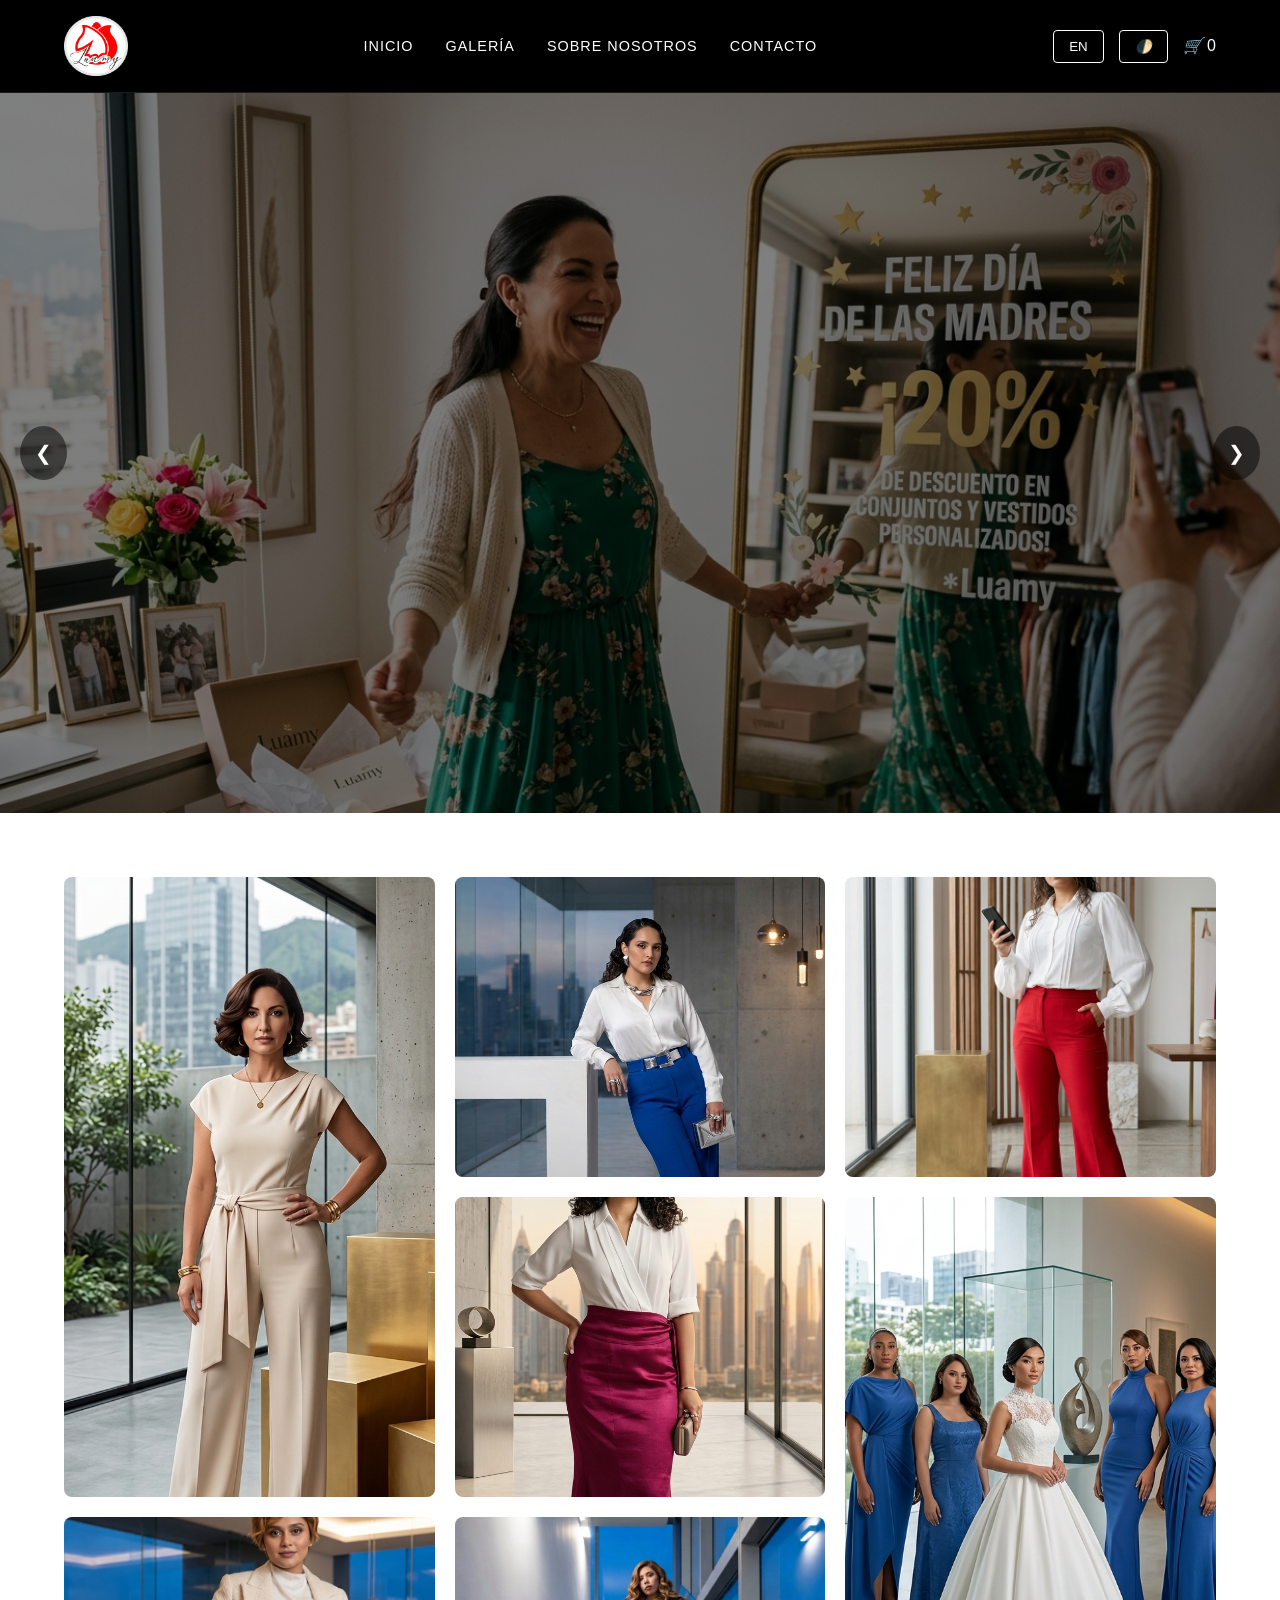
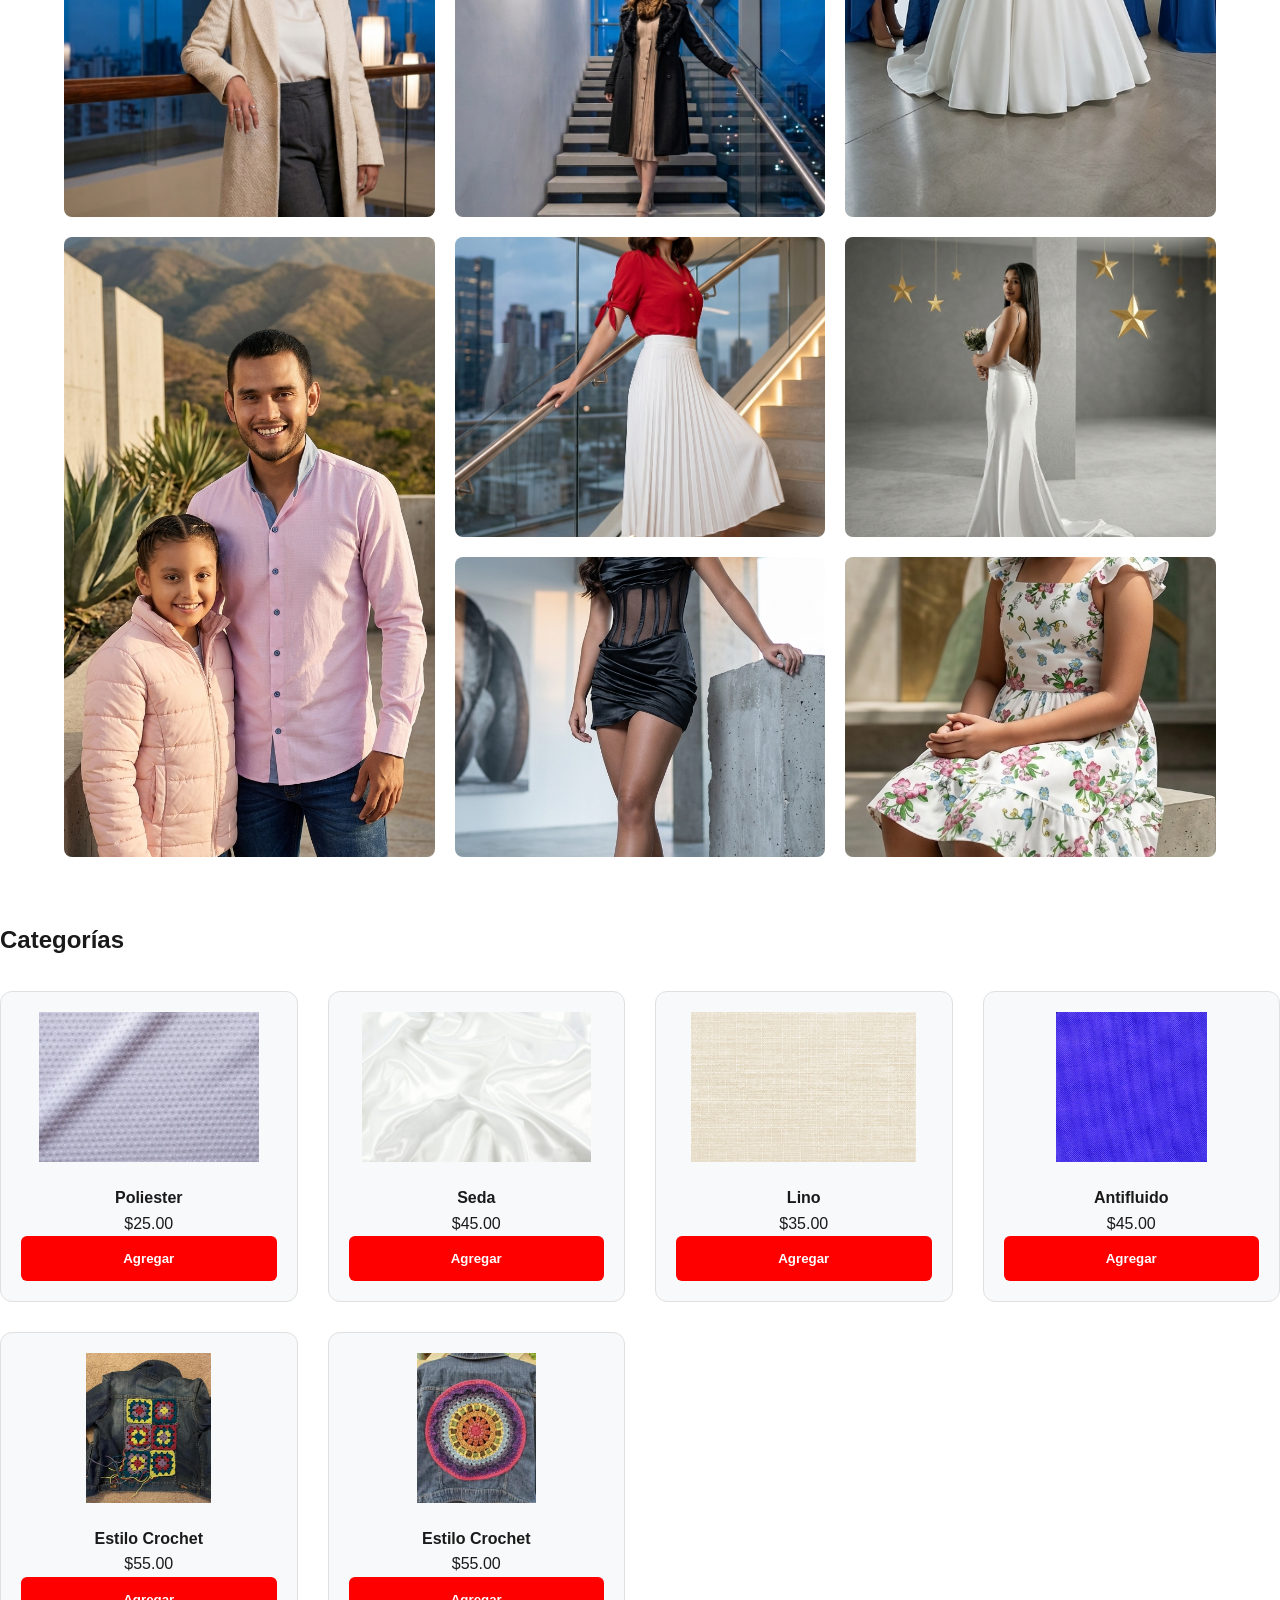
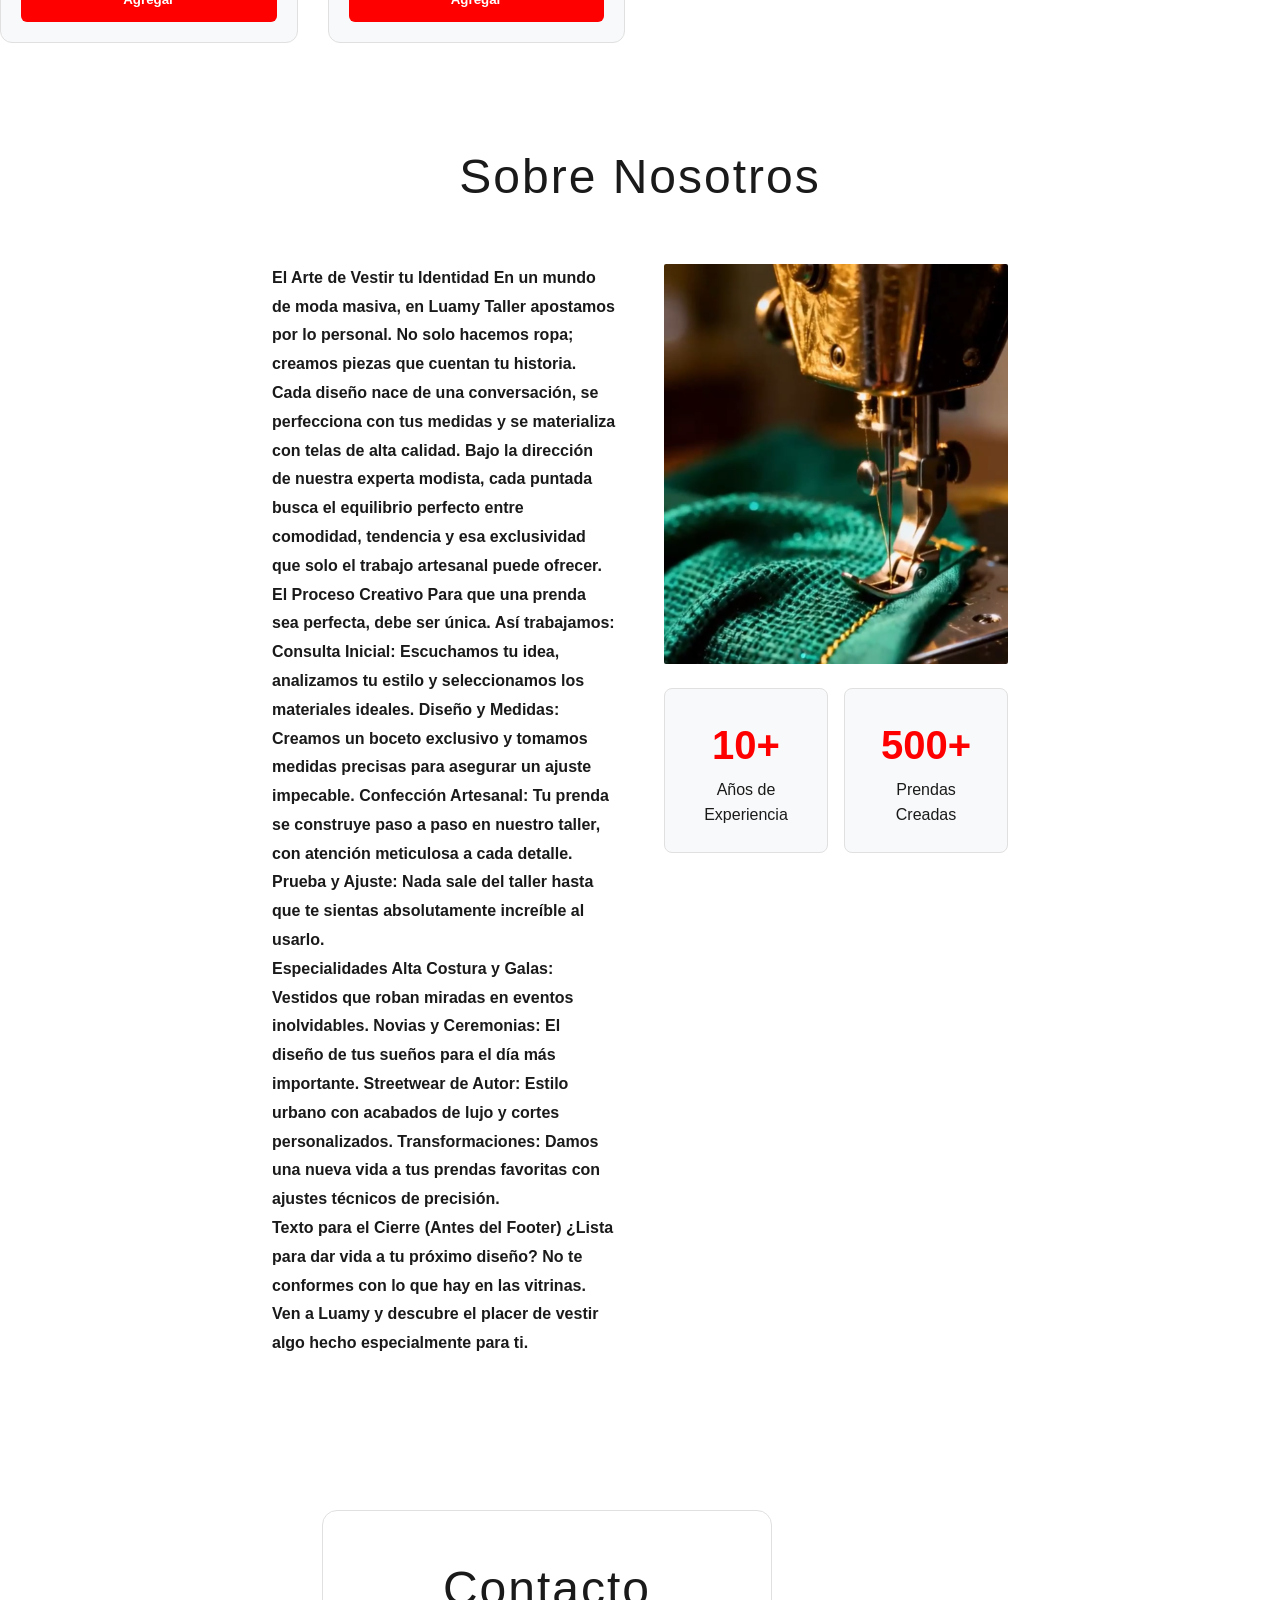
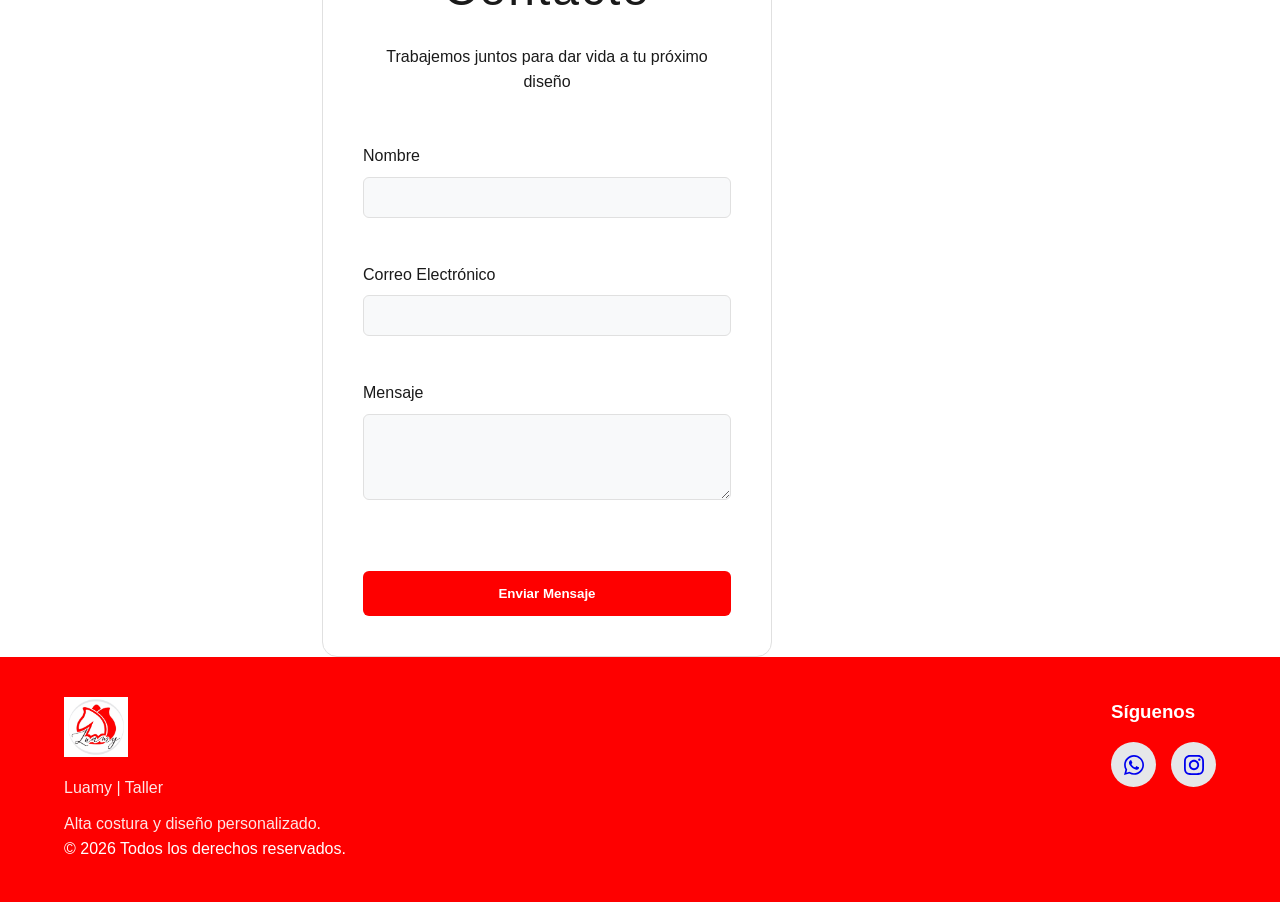
==== index.html @ 3365d801 "Cambio de imagenes del Slide" ====
<!DOCTYPE html>
<html lang="es" data-theme="light">
<head>
    <meta charset="UTF-8">
    <meta name="viewport" content="width=device-width, initial-scale=1.0">
    <title>Luamy | Taller</title>
    <link rel="stylesheet" href="style.css">
</head>
<body>
    <nav class="navbar">
        <div class="nav-container">
            <img src="logo1.jpeg" alt="Luamy" style="height: 60px; width: auto;">
            <ul class="nav-links" id="navLinks">
                <li><a href="#home" data-key="nav-home">Inicio</a></li>
                <li><a href="#gallery" data-key="nav-gallery">Galería</a></li>
                <li><a href="#about" data-key="nav-about">Sobre Nosotros</a></li>
                <li><a href="#contact" data-key="nav-contact">Contacto</a></li>
            </ul>
            <div class="nav-actions">
                <button id="lang-toggle" class="btn-secondary">EN</button>
                <button id="theme-toggle" class="btn-secondary"><i class="fas fa-moon">🌓</i></button>
                <div class="cart-icon" onclick="toggleCart()">
                    <i class="fas fa-shopping-cart">🛒</i>
                    <span id="cart-count">0</span>
                </div>
            </div>
        </div>
    </nav>

    <section class="slider" id="home">
        <div class="slides">
            <div class="slide active" style="background-image: linear-gradient(rgba(0,0,0,0.5), rgba(0,0,0,0.5)), url('./descuento.png')">
                <div class="slide-content">
                    
                </div>
            </div>
            <div class="slide" style="background-image: linear-gradient(rgba(0,0,0,0.5), rgba(0,0,0,0.5)), url('./slider2.png')">
                <div class="slide-content">
                    
                </div>
            </div>
        </div>
        <button class="prev" onclick="changeSlide(-1)">&#10094;</button>
        <button class="next" onclick="changeSlide(1)">&#10095;</button>
    </section>

    <section class="gallery-container" id="gallery">
        <div class="gallery-grid" id="galleryGrid">
            <div class="gallery-item tall" data-category="conjuntos">
                <img src="./Conjunto1.png" alt="Conjuntos Luamy">
                <div class="gallery-overlay">
                    <h3 class="gallery-title" data-key="gal-t1">Conjuntos</h3>
                    <p class="gallery-category" data-key="gal-cat-maravillosos">Maravillosos</p>
                </div>
            </div>

            <div class="gallery-item" data-category="conjuntos">
                <img src="./Conjunto2.png" alt="Conjuntos de Gala">
                <div class="gallery-overlay">
                    <h3 class="gallery-title" data-key="gal-t2">Conjuntos</h3>
                    <p class="gallery-category" data-key="gal-cat-gala">De Gala</p>
                </div>
            </div>

            <div class="gallery-item" data-category="conjuntos">
                <img src="./Conjunto3.png" alt="Estilo Personalizado">
                <div class="gallery-overlay">
                    <h3 class="gallery-title" data-key="gal-t3">Conjuntos</h3>
                    <p class="gallery-category" data-key="gal-cat-estilo">Con Tu Estilo</p>
                </div>
            </div>

            <div class="gallery-item" data-category="faldas">
                <img src="./Faldas.png" alt="Faldas Elegantes">
                <div class="gallery-overlay">
                    <h3 class="gallery-title" data-key="gal-t4">Faldas</h3>
                    <p class="gallery-category" data-key="gal-cat-elegantes">Elegantes</p>
                </div>
            </div>

            <div class="gallery-item tall" data-category="novias">
                <img src="./Novia.png" alt="Vestidos de Novia">
                <div class="gallery-overlay">
                    <h3 class="gallery-title" data-key="gal-t5">Novias</h3>
                    <p class="gallery-category" data-key="gal-cat-unicas">Únicas</p>
                </div>
            </div>

            <div class="gallery-item" data-category="gabanes">
                <img src="./Gaban1.png" alt="Gabanes Exclusivos">
                <div class="gallery-overlay">
                    <h3 class="gallery-title" data-key="gal-t6">Gabanes</h3>
                    <p class="gallery-category" data-key="gal-cat-diferentes">Diferentes</p>
                </div>
            </div>

            <div class="gallery-item" data-category="gabanes">
                <img src="./Gaban2.png" alt="Gabanes Elegantes">
                <div class="gallery-overlay">
                    <h3 class="gallery-title" data-key="gal-t7">Gabanes</h3>
                    <p class="gallery-category" data-key="gal-cat-elegantes-2">Elegantes</p>
                </div>
            </div>

            <div class="gallery-item tall" data-category="hombres">
                <img src="./Hombre.png" alt="Moda Masculina">
                <div class="gallery-overlay">
                    <h3 class="gallery-title" data-key="gal-t8">Para</h3>
                    <p class="gallery-category" data-key="gal-cat-hombres">Hombres</p>
                </div>
            </div>

            <div class="gallery-item" data-category="faldas">
                <img src="./Faldas2.png" alt="Faldas Casuales">
                <div class="gallery-overlay">
                    <h3 class="gallery-title" data-key="gal-t9">Faldas</h3>
                    <p class="gallery-category" data-key="gal-cat-casuales">Casuales</p>
                </div>
            </div>

            <div class="gallery-item" data-category="novias">
                <img src="./Novia2.png" alt="Eventos Matrimonios">
                <div class="gallery-overlay">
                    <h3 class="gallery-title" data-key="gal-t10">Para</h3>
                    <p class="gallery-category" data-key="gal-cat-matrimonios">Matrimonios</p>
                </div>
            </div>

            <div class="gallery-item" data-category="vestidos">
                <img src="./Vestido1.png" alt="Vestidos Únicos">
                <div class="gallery-overlay">
                    <h3 class="gallery-title" data-key="gal-t11">Vestidos</h3>
                    <p class="gallery-category" data-key="gal-cat-unicos">Únicos</p>
                </div>
            </div>

            <div class="gallery-item" data-category="infantil">
                <img src="./Infantil.png" alt="Moda Infantil">
                <div class="gallery-overlay">
                    <h3 class="gallery-title" data-key="gal-t12">Estilo</h3>
                    <p class="gallery-category" data-key="gal-cat-infantil">Infantil</p>
                </div>
            </div>
        </div>
    </section>
    <main class="container">
        <h2 data-key="cat-title">Categorías</h2>
        <section id="products-grid" class="products-grid"></section>
    </main>

    <div id="cart-modal" class="cart-modal">
        <div class="cart-content">
            <span class="close" onclick="toggleCart()">&times;</span>
            <h2 data-key="cart-title-modal">Tu Carrito</h2>
            <div id="cart-items"></div>
            <div class="cart-total">
                <span data-key="total">Total</span>: $<span id="total-price">0</span>
            </div>
            <button class="btn-checkout" data-key="checkout">Finalizar Compra</button>
        </div>
    </div>

    <section class="about-section" id="about">
    <h2 data-key="about-title">Sobre Nosotros</h2>
    <div class="about-content">
        <div class="about-text">
            <p data-key="about-p1"><strong>El Arte de Vestir tu Identidad
            En un mundo de moda masiva, en Luamy Taller apostamos por lo personal. No solo hacemos ropa; creamos piezas que cuentan tu historia.<br>

            Cada diseño nace de una conversación, se perfecciona con tus medidas y se materializa con telas de alta calidad. Bajo la dirección de nuestra experta modista, cada puntada busca el equilibrio perfecto entre comodidad, tendencia y esa exclusividad que solo el trabajo artesanal puede ofrecer.<br>

            El Proceso Creativo
            Para que una prenda sea perfecta, debe ser única. Así trabajamos:

            Consulta Inicial: Escuchamos tu idea, analizamos tu estilo y seleccionamos los materiales ideales.

            Diseño y Medidas: Creamos un boceto exclusivo y tomamos medidas precisas para asegurar un ajuste impecable.

            Confección Artesanal: Tu prenda se construye paso a paso en nuestro taller, con atención meticulosa a cada detalle.

            Prueba y Ajuste: Nada sale del taller hasta que te sientas absolutamente increíble al usarlo.<br>

            Especialidades
            Alta Costura y Galas: Vestidos que roban miradas en eventos inolvidables.

            Novias y Ceremonias: El diseño de tus sueños para el día más importante.

            Streetwear de Autor: Estilo urbano con acabados de lujo y cortes personalizados.

            Transformaciones: Damos una nueva vida a tus prendas favoritas con ajustes técnicos de precisión.<br>

            Texto para el Cierre (Antes del Footer)
            ¿Lista para dar vida a tu próximo diseño?
            No te conformes con lo que hay en las vitrinas. Ven a Luamy y descubre el placer de vestir algo hecho especialmente para ti.</strong></p>
            
        </div>
            <div>
                <div class="about-image">
                    <img src="./Costuras.png" alt="Modista Luamy">
                </div>
                <div class="about-stats">
                    <div class="stat-box">
                        <div class="stat-number">10+</div>
                        <div class="stat-label" data-key="stat-years">Años de Experiencia</div>
                    </div>
                    <div class="stat-box">
                        <div class="stat-number">500+</div>
                        <div class="stat-label" data-key="stat-created">Prendas Creadas</div>
                    </div>
                </div>
            </div>
        </div>
    </section>

    <section class="contact-section" id="contact">
        <div id="contact-container" class="cart-content">
        <h2 data-key="contact-title">Contacto</h2>
        <p data-key="contact-subtitle">Trabajemos juntos para dar vida a tu próximo diseño</p>
        
        <form class="contact-form">
            <div class="form-group">
                <label for="name" data-key="form-name">Nombre</label>
                <input type="text" id="name" name="name" required>
            </div>
            
            <div class="form-group">
                <label for="email" data-key="form-email">Correo Electrónico</label>
                <input type="email" id="email" name="email" required>
            </div>
            
            <div class="form-group">
                <label for="message" data-key="form-message">Mensaje</label>
                <textarea id="message" name="message" rows="4" required></textarea>
            </div>

            <button type="submit" class="btn-checkout" data-key="form-btn" style="width: 100%; margin-top: 20px;">
                Enviar Mensaje
            </button>
        </form>
        </div>

    </section>
        <div id="lightbox" class="lightbox">
            <span class="close-lightbox">&times;</span>
            <div class="lightbox-content-wrapper">
                <img id="lightbox-img" src="" alt="Vista ampliada">
            </div>
            <div class="lightbox-controls">
                <button id="zoom-in">🔍+</button>
                <button id="zoom-out">🔍-</button>
                <button id="reset-zoom">Reset</button>
            </div>
        </div>

    <footer>
        <div class="footer-grid">
            <div class="footer-brand">
                <img src="logo2.jpeg" alt="Logo" style="height: 60px;">
                <p style="color: white; margin-top: 10px; opacity: 0.9;">Luamy | Taller</p>
                <p style="color: white; margin-top: 10px; opacity: 0.9;">Alta costura y diseño personalizado.</p>
            </div>
            <div class="footer-socials">
                <h3 data-key="footer-follow" style="color: white; margin-bottom: 15px;">Síguenos</h3>
                <div class="social-icons-container">
                    <div class="social-icons-container">
                        <a href="https://wa.me/tu-numero" target="_blank" class="social-link">
                        <svg xmlns="http://www.w3.org/2000/svg" viewBox="0 0 448 512" width="24" height="24">
                            <path fill="currentColor" d="M380.9 97.1C339 55.1 283.2 32 223.9 32c-122.4 0-222 99.6-222 222 0 39.1 10.2 77.3 29.6 111L0 480l117.7-30.9c32.4 17.7 68.9 27 106.1 27h.1c122.3 0 224.1-99.6 224.1-222 0-59.3-25.2-115-67.1-157zm-157 341.6c-33.2 0-65.7-8.9-94-25.7l-6.7-4-69.8 18.3L72 359.2l-4.4-7c-18.5-29.4-28.2-63.3-28.2-98.2 0-101.7 82.8-184.5 184.6-184.5 49.3 0 95.6 19.2 130.4 54.1 34.8 34.9 56.2 81.2 56.1 130.5 0 101.8-84.9 184.6-186.6 184.6zm101.2-138.2c-5.5-2.8-32.8-16.2-37.9-18-5.1-1.9-8.8-2.8-12.5 2.8-3.7 5.6-14.3 18-17.6 21.8-3.2 3.7-6.5 4.2-12 1.4-32.6-16.3-54-29.1-75.5-66-5.7-9.8 5.7-9.1 16.3-30.3 1.8-3.7.9-6.9-.5-9.7-1.4-2.8-12.5-30.1-17.1-41.2-4.5-10.8-9.1-9.3-12.5-9.5-3.2-.2-6.9-.2-10.6-.2-3.7 0-9.7 1.4-14.8 6.9-5.1 5.6-19.4 19-19.4 46.3 0 27.3 19.9 53.7 22.6 57.4 2.8 3.7 39.1 59.7 94.8 83.8 35.2 15.2 49 16.5 66.6 13.9 10.7-1.6 32.8-13.4 37.4-26.4 4.6-13 4.6-24.1 3.2-26.4-1.3-2.5-5-3.9-10.5-6.6z"/>
                        </svg>
                        </a>
                        <a href="https://www.instagram.com/luamytaller/" target="_blank" class="social-link">
                        <svg xmlns="http://www.w3.org/2000/svg" viewBox="0 0 448 512" width="24" height="24">
                            <path fill="currentColor" d="M224.1 141c-63.6 0-114.9 51.3-114.9 114.9s51.3 114.9 114.9 114.9S339 319.5 339 255.9 287.7 141 224.1 141zm0 189.6c-41.1 0-74.7-33.5-74.7-74.7s33.5-74.7 74.7-74.7 74.7 33.5 74.7 74.7-33.6 74.7-74.7 74.7zm146.4-194.3c0 14.9-12 26.8-26.8 26.8-14.9 0-26.8-12-26.8-26.8s12-26.8 26.8-26.8 26.8 12 26.8 26.8zm76.1 27.2c-1.7-35.9-9.9-67.7-36.2-93.9-26.2-26.2-58-34.4-93.9-36.2-37-2.1-147.9-2.1-184.9 0-35.8 1.7-67.6 9.9-93.9 36.1s-34.4 58-36.2 93.9c-2.1 37-2.1 147.9 0 184.9 1.7 35.9 9.9 67.7 36.2 93.9s58 34.4 93.9 36.2c37 2.1 147.9 2.1 184.9 0 35.9-1.7 67.7-9.9 93.9-36.2 26.2-26.2 34.4-58 36.2-93.9 2.1-37 2.1-147.8 0-184.8zM398.8 388c-7.8 19.6-22.9 34.7-42.6 42.6-29.5 11.7-99.5 9-132.1 9s-102.7 2.6-132.1-9c-19.6-7.8-34.7-22.9-42.6-42.6-11.7-29.5-9-99.5-9-132.1s-2.6-102.7 9-132.1c7.8-19.6 22.9-34.7 42.6-42.6 29.5-11.7 99.5-9 132.1-9s102.7-2.6 132.1 9c19.6 7.8 34.7 22.9 42.6 42.6 11.7 29.5 9 99.5 9 132.1s2.7 102.7-9 132.1z"/>
                        </svg>
                        </a>
                    </div>
                </div>
            </div>
        </div>
        <div class="copyright">
            <p data-key="copyright">© 2026 Todos los derechos reservados.</p>
        </div>
    </footer>

    <script src="script.js"></script>
</body>
</html>
---- style.css ----
/* --- 1. VARIABLES Y CONFIGURACIÓN --- */
:root {
    /* Modo Claro (Default) */
    --bg: #ffffff;
    --text: #1a1a1a;
    --primary:rgba(254, 0, 0);
    --secondary: #000000;
    --card-bg: #f8f9fa;
    --border: #e0e0e0;
    --nav-bg: rgba(255, 255, 255, 0.9);
}

[data-theme="dark"] {
    /* Modo Oscuro */
    --bg: #020202;
    --text: #ffffff;
    --card-bg: #121212;
    --border: #333333;
    --nav-bg: rgba(18, 18, 18, 0.95);
}

* {
    box-sizing: border-box;
    margin: 0;
    padding: 0;
}

body {
    font-family: 'Segoe UI', 'Montserrat', sans-serif;
    background-color: var(--bg);
    color: var(--text);
    transition: background 0.3s ease, color 0.3s ease;
    line-height: 1.6;
}

body.modal-open {
    overflow: hidden;
}

/* --- 2. NAVEGACIÓN --- */
.navbar {
    background: var(--secondary);
    color: white;
    padding: 1rem 5%;
    position: sticky;
    top: 0;
    z-index: 1000;
    border-bottom: 1px solid rgba(255,255,255,0.1);
}

.nav-container {
    max-width: 1400px;
    margin: 0 auto;
    display: flex;
    justify-content: space-between;
    align-items: center;
}

.nav-links {
    display: flex;
    gap: 2rem;
    list-style: none;
}

.nav-links a {
    color: white;
    text-decoration: none;
    text-transform: uppercase;
    font-size: 0.9rem;
    letter-spacing: 1px;
    transition: color 0.3s;
}

.nav-links a:hover {
    color: var(--primary);
}

.nav-actions { 
    display: flex; 
    gap: 15px; 
    align-items: center; 
}

/* --- 3. SLIDER --- */
.slider { 
    position: relative; 
    height: 80vh; 
    overflow: hidden; 
}

.slide {
    position: absolute; 
    width: 100%; 
    height: 100%;
    background-size: cover; 
    background-position: center;
    opacity: 0; 
    transition: opacity 0.8s ease;
    display: flex; 
    align-items: center; 
    justify-content: center;
}

.slide.active { 
    opacity: 1; 
    z-index: 1; 
}

.prev, .next {
    position: absolute;
    top: 50%;
    transform: translateY(-50%);
    background: rgba(0,0,0,0.5);
    color: white;
    border: none;
    padding: 15px;
    cursor: pointer;
    font-size: 20px;
    z-index: 10;
    border-radius: 50%;
}

.prev { left: 20px; }
.next { right: 20px; }

/* --- 4. GALERÍA --- */
.gallery-container { padding: 4rem 5%; }

.gallery-grid {
    display: grid;
    grid-template-columns: repeat(auto-fill, minmax(300px, 1fr));
    gap: 20px;
}

.gallery-item {
    position: relative; 
    overflow: hidden; 
    border-radius: 8px;
    height: 300px; 
    cursor: pointer;
}

.gallery-item.tall { 
    grid-row: span 2; 
    height: 620px; 
}

.gallery-item img { 
    width: 100%; 
    height: 100%; 
    object-fit: cover; 
    transition: transform 0.5s; 
}

.gallery-item:hover img { 
    transform: scale(1.05); 
}

.gallery-overlay {
    position: absolute; 
    bottom: 0; 
    width: 100%;
    background: linear-gradient(transparent, rgba(0,0,0,0.8));
    padding: 20px; 
    color: white; 
    transform: translateY(100%); 
    transition: 0.4s;
}

.gallery-item:hover .gallery-overlay { 
    transform: translateY(0); 
}
/* Productos */
.products-grid {
    display: grid;
    grid-template-columns: repeat(auto-fill, minmax(250px, 1fr));
    gap: 30px; 
    margin-top: 2rem;
}
.product-card {
    background: var(--card-bg); 
    border: 1px solid var(--border);
    padding: 20px; 
    border-radius: 12px; 
    text-align: center;
}
.product-card img { 
    height: 180px; 
    object-fit: contain; 
    margin-bottom: 15px; 
}

/* Botones */
.btn-primary { 
    background: var(--primary); 
    color: white; 
    border: none; 
    padding: 12px 25px; 
    cursor: pointer; 
    border-radius: 5px; 
}
.btn-secondary { 
    background: transparent;
    border: 1px solid white; 
    color: white; 
    padding: 5px 12px; 
    cursor: pointer; 
}

/* --- 5. LIGHTBOX Y ZOOM --- */
.lightbox {
    display: none;
    position: fixed;
    z-index: 2000;
    top: 0;
    left: 0;
    width: 100%;
    height: 100%;
    background-color: rgba(0, 0, 0, 0.92);
    justify-content: center;
    align-items: center;
    flex-direction: column;
}

.lightbox-content-wrapper {
    width: 85%;
    height: 80%;
    display: flex;
    justify-content: center;
    align-items: center;
    overflow: hidden;
    cursor: grab;
}

.lightbox-content-wrapper img {
    max-width: 100%;
    max-height: 100%;
    transition: transform 0.3s ease;
}

.close-lightbox {
    position: absolute;
    top: 20px;
    right: 30px;
    color: white;
    font-size: 40px;
    cursor: pointer;
}

.lightbox-controls {
    margin-top: 20px;
    display: flex;
    gap: 15px;
}

.lightbox-controls button {
    background: white;
    border: none;
    padding: 10px 15px;
    border-radius: 5px;
    cursor: pointer;
    font-weight: bold;
}

/* About Section */
.about-section {
	max-width: 800px;
	margin: 6rem auto 0;
	padding: 0 2rem;
	text-align: center;
}

.about-section h2 {
	font-family: var(--font-serif);
	font-size: 3rem;
	font-weight: 200;
	color: var(--color-slate);
	margin-bottom: 2rem;
	letter-spacing: 2px;
}

.about-content {
	display: grid;
	grid-template-columns: 1fr 1fr;
	gap: 3rem;
	margin-top: 3rem;
	text-align: left;
}

.about-text p {
	font-size: 1rem;
	line-height: 1.8;
	color: var(--color-slate);
	margin-bottom: 1.5rem;
	font-weight: 200;
}

.about-image {
	width: 100%;
	height: 400px;
	background: var(--color-frost);
	border-radius: 2px;
	overflow: hidden;
}

.about-image img {
	width: 100%;
	height: 100%;
	object-fit: cover;
}

.about-stats {
	display: grid;
	grid-template-columns: 1fr 1fr;
	gap: 1rem;
	margin-top: 1.5rem;
}

.stat-box {
    padding: 1.5rem;
    background: var(--card-bg);
    border: 1px solid var(--border);
    border-radius: 8px;
    text-align: center;
    transition: transform 0.3s;
}

.stat-box:hover { transform: translateY(-5px); }

.stat-number {
    font-size: 2.5rem;
    font-weight: bold;
    color: var(--primary);
}

/* --- 7. FORMULARIOS Y MODALES --- */
.cart-modal {
    display: none;
    position: fixed;
    z-index: 2000;
    left: 0; top: 0; width: 100%; height: 100%;
    background-color: rgba(0,0,0,0.7);
    backdrop-filter: blur(5px);
    justify-content: center;
    align-items: center;
}

.cart-content {
    background-color: var(--bg);
    padding: 40px;
    border-radius: 15px;
    width: 90%;
    max-width: 450px;
    color: var(--text);
    border: 1px solid var(--border);
}
/* Contact Section */
.contact-section {
	max-width: 700px;
	margin: 8rem auto 0;
	padding: 0 2rem;
	text-align: center;
}

.contact-section h2 {
	font-family: var(--font-serif);
	font-size: 3rem;
	font-weight: 300;
	color: var(--color-slate);
	margin-bottom: 1rem;
	letter-spacing: 2px;
}

.contact-section p {
	font-size: 1rem;
	color: var(--color-winter-blue);
	margin-bottom: 3rem;
	font-weight: 300;
}

.contact-form {
	display: flex;
	flex-direction: column;
	gap: 1.5rem;
	margin-top: 2rem;
}
.form-group {
    margin-bottom: 20px;
    text-align: left;
}

.form-group input, .form-group textarea {
    width: 100%;
    padding: 12px;
    margin-top: 8px;
    border: 1px solid var(--border);
    background: var(--card-bg);
    color: var(--text);
    border-radius: 6px;
}

/* --- 8. BOTONES --- */
.btn-checkout, .btn-primary { 
    background: var(--primary); 
    color: white; 
    border: none; 
    padding: 15px 25px; 
    cursor: pointer; 
    border-radius: 6px;
    font-weight: bold;
    width: 100%;
    transition: opacity 0.3s;
}

.btn-secondary { 
    background: transparent;
    border: 1px solid white; 
    color: white; 
    padding: 8px 15px; 
    cursor: pointer; 
    border-radius: 4px;
}

/* --- 9. FOOTER --- */
footer { 
    background: var(--primary); 
    padding: 40px 5%; 
    color: white; 
}

.footer-grid { 
    display: flex; 
    justify-content: space-between; 
    flex-wrap: wrap; 
    gap: 30px; 
}

.social-icons-container { display: flex; gap: 15px; }

.social-link {
    width: 45px; height: 45px;
    background: rgba(230, 231, 233);
    border-radius: 50%;
    display: flex; align-items: center; justify-content: center;
    transition: 0.3s;
}

.social-link:hover { 
    background: white; 
    transform: translateY(-3px); 
}

.social-link svg { fill: white; width: 20px; }
.social-link:hover svg { fill: var(--primary); }

/* --- 10. RESPONSIVE --- */
@media (max-width: 768px) {
    .about-content { grid-template-columns: 1fr; }
    .nav-links { display: none; } /* Aquí podrías añadir un menú hamburguesa */
    .gallery-grid { grid-template-columns: 1fr; }
    .gallery-item.tall { height: 300px; }
}
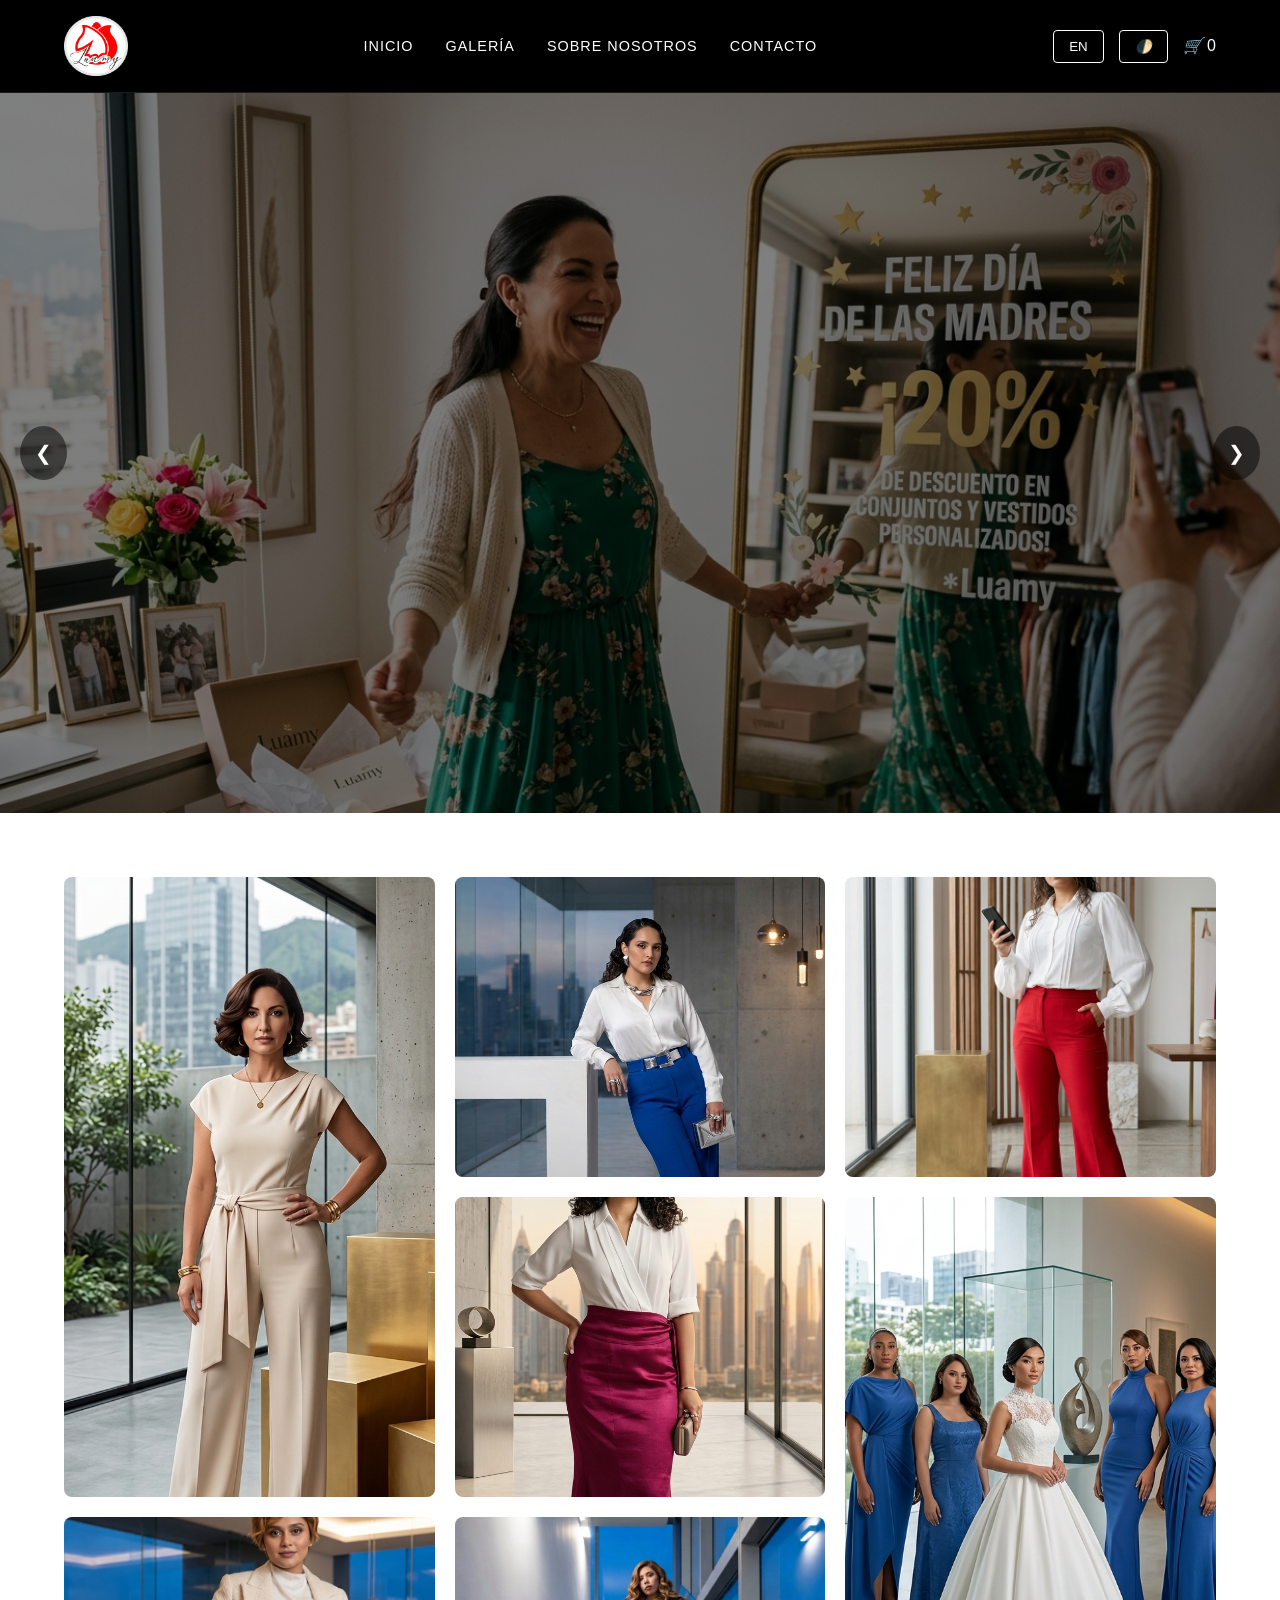
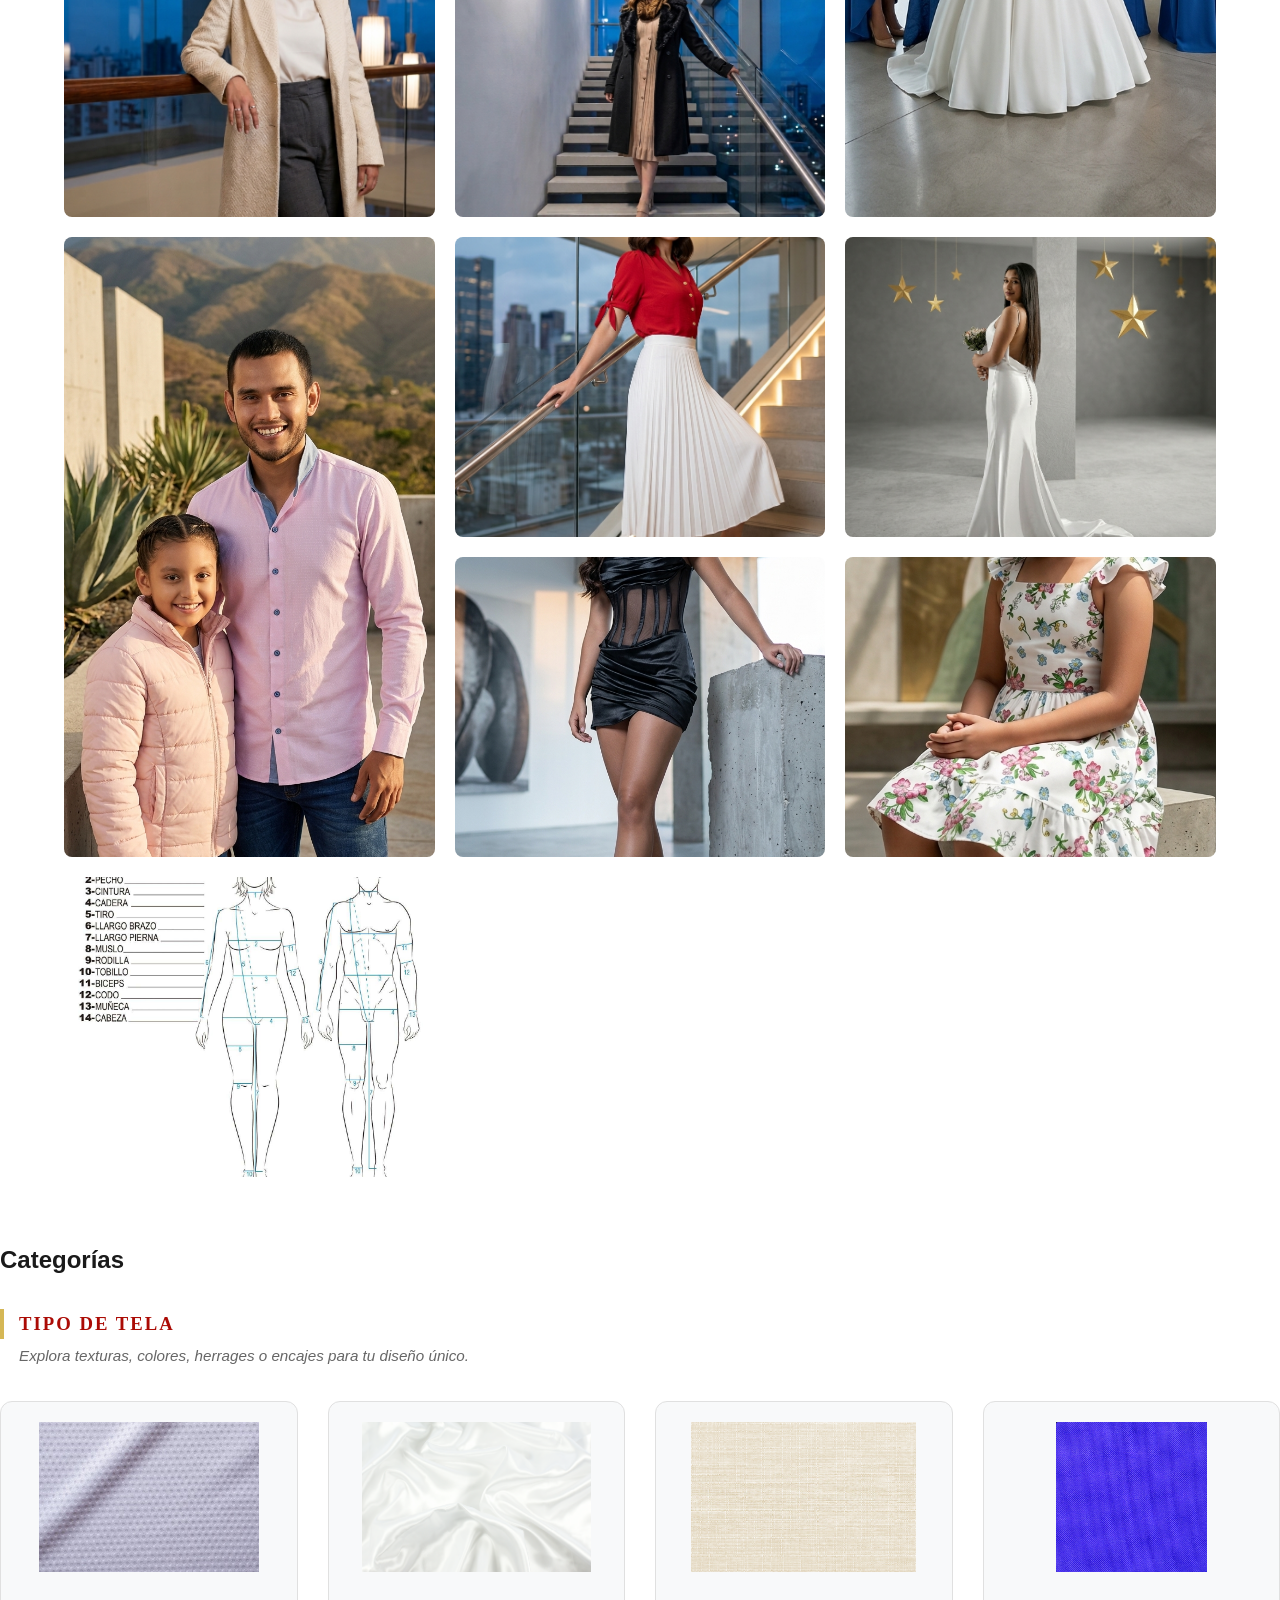
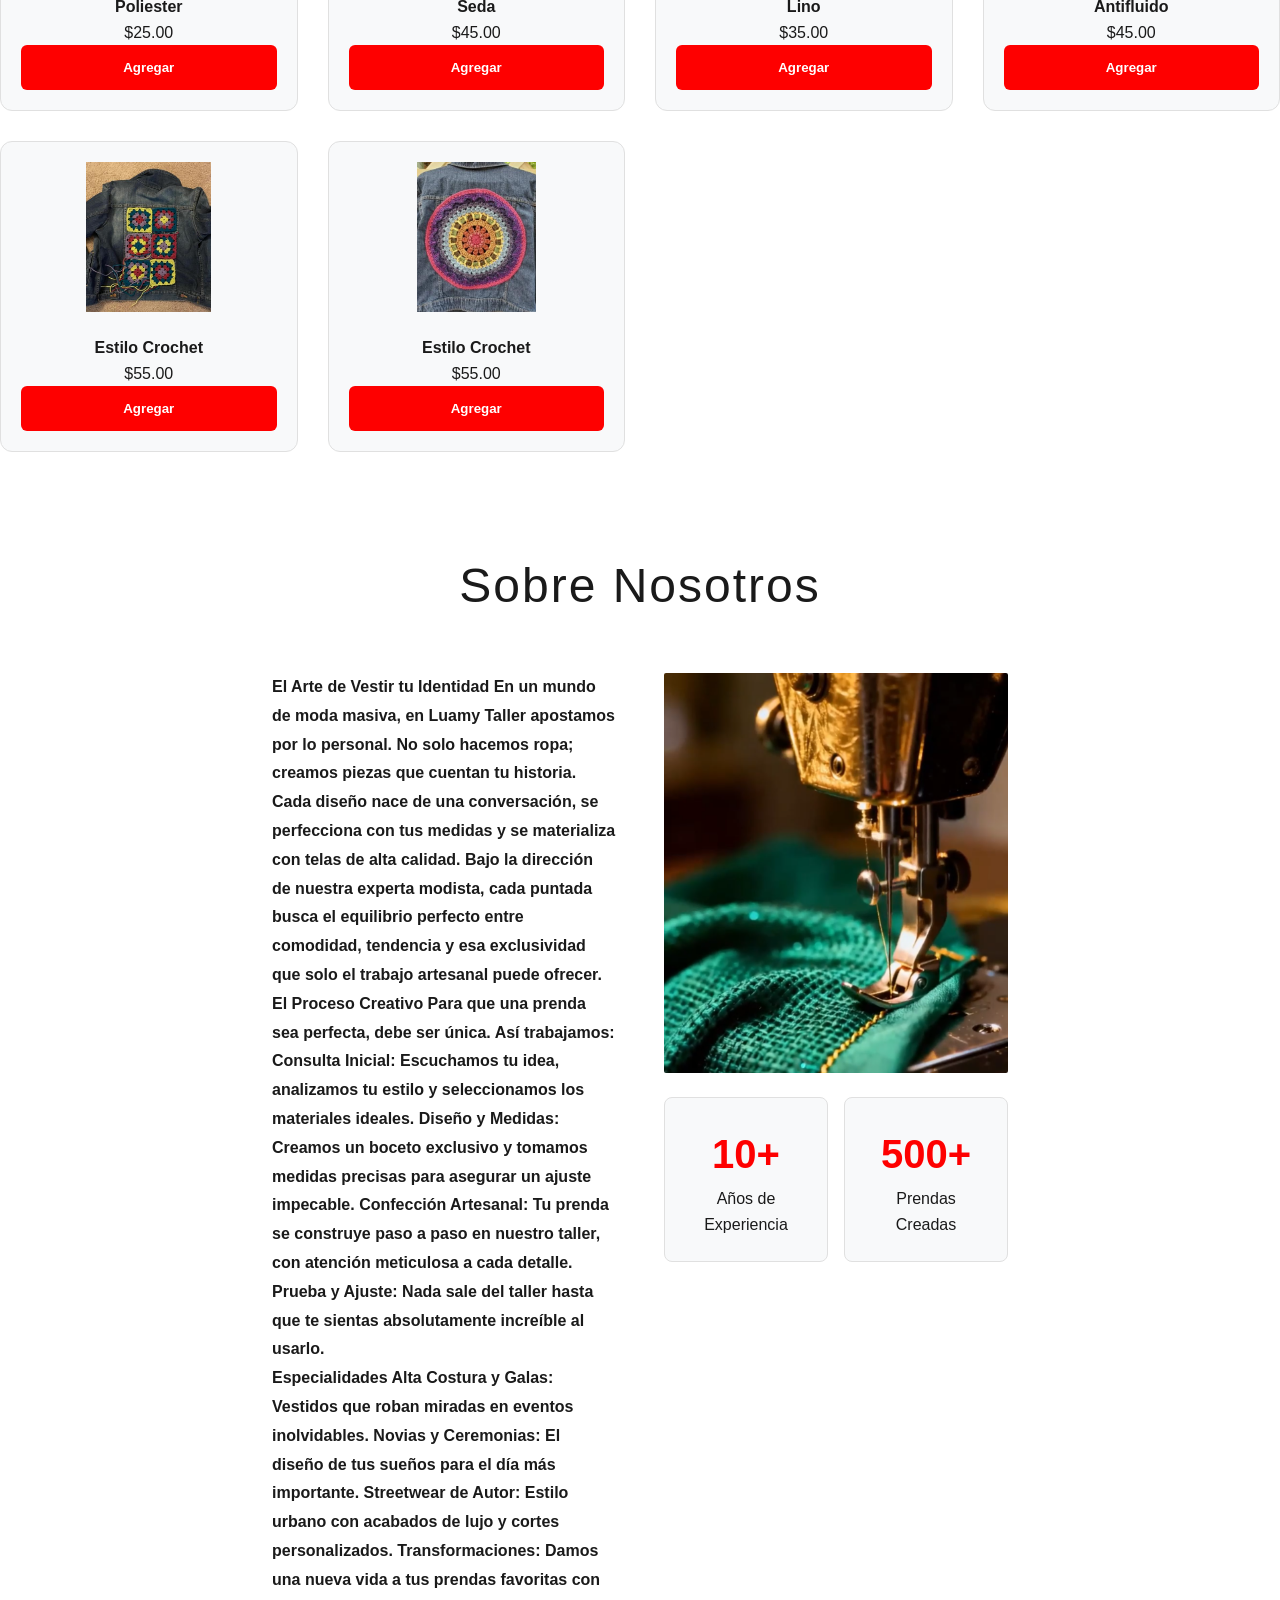
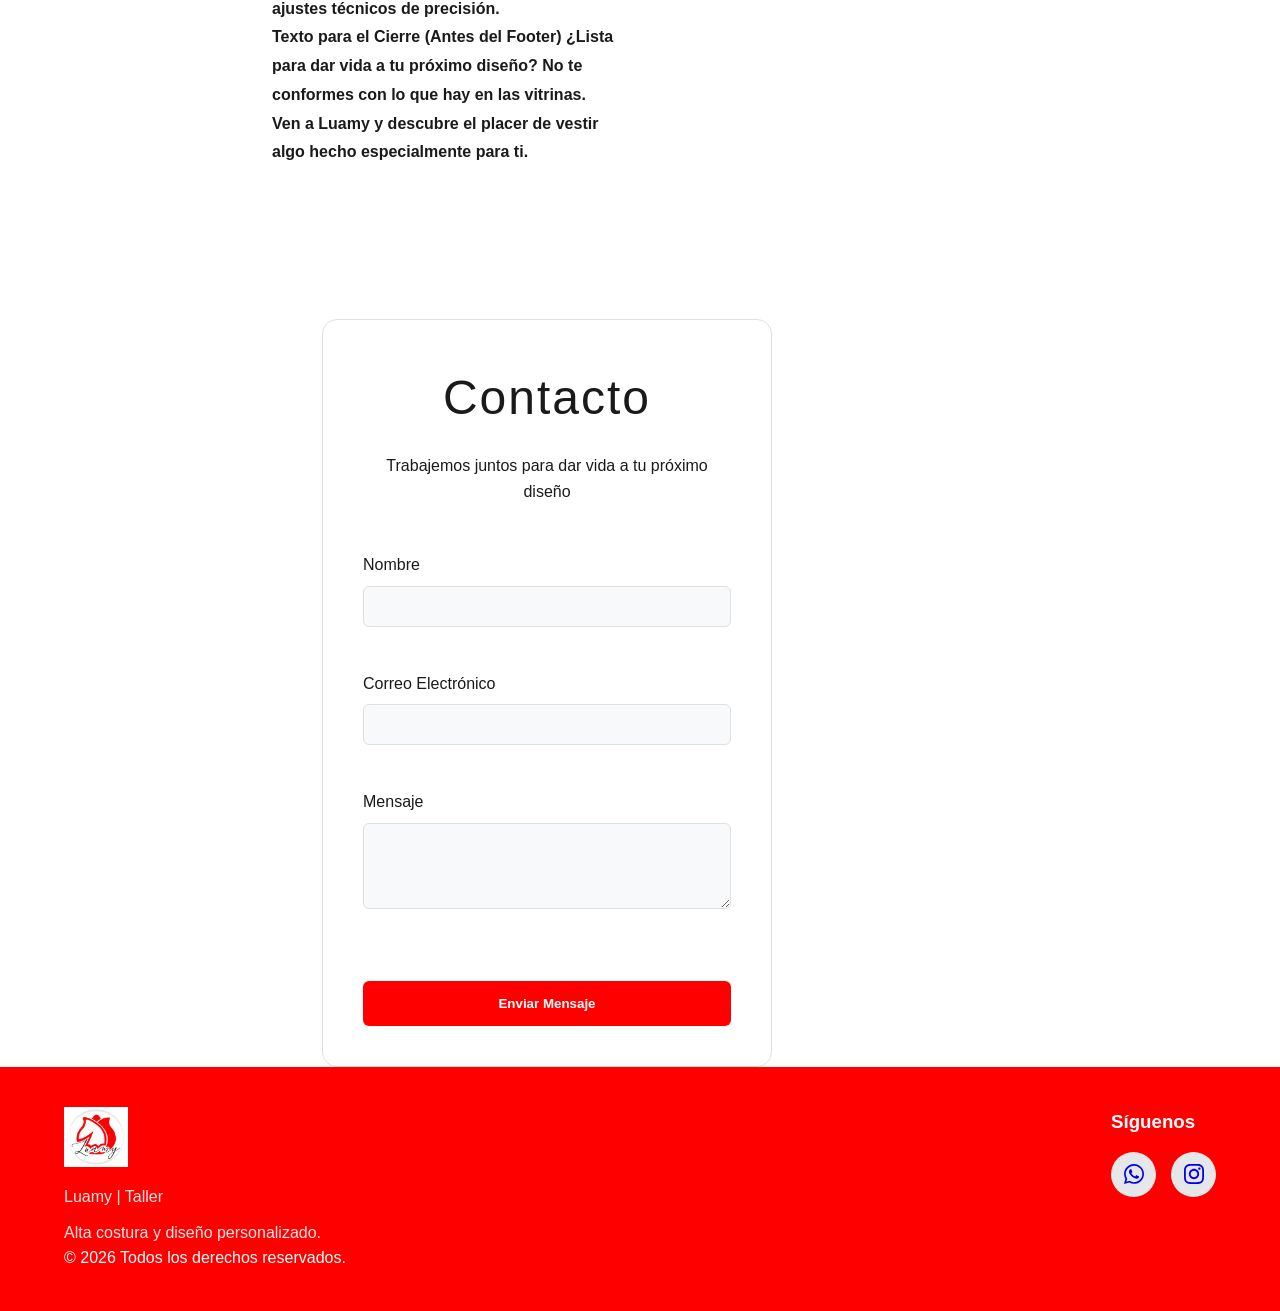
==== commit bdbd0984: "Subtitulo en categorias" ====
--- a/index.html
+++ b/index.html
@@ -141,10 +141,22 @@
                     <p class="gallery-category" data-key="gal-cat-infantil">Infantil</p>
                 </div>
             </div>
+            <div class="gallery-item" data-category="infantil">
+                <img src="./formulario-medidas-pedido.jpg" alt="Moda Infantil">
+                <div class="gallery-overlay">
+                    <h3 class="gallery-title" data-key="gal-t12">Estilo</h3>
+                    <p class="gallery-category" data-key="gal-cat-infantil">Infantil</p>
+                </div>
+            </div>
         </div>
     </section>
     <main class="container">
         <h2 data-key="cat-title">Categorías</h2>
+
+        <h3 style="font-family: 'Playfair Display', serif; color: #ab0b05; text-transform: uppercase; letter-spacing: 2px; border-left: 4px solid #d2b249ee; padding-left: 15px; margin-top: 30px;">Tipo de Tela</h3>
+        <p style="font-style: italic; color: #666; margin-top: 5px; margin-bottom: 20px; font-size: 0.95rem; padding-left: 19px;">
+        Explora texturas, colores, herrages o encajes para tu diseño único.
+    </p>
         <section id="products-grid" class="products-grid"></section>
     </main>
 
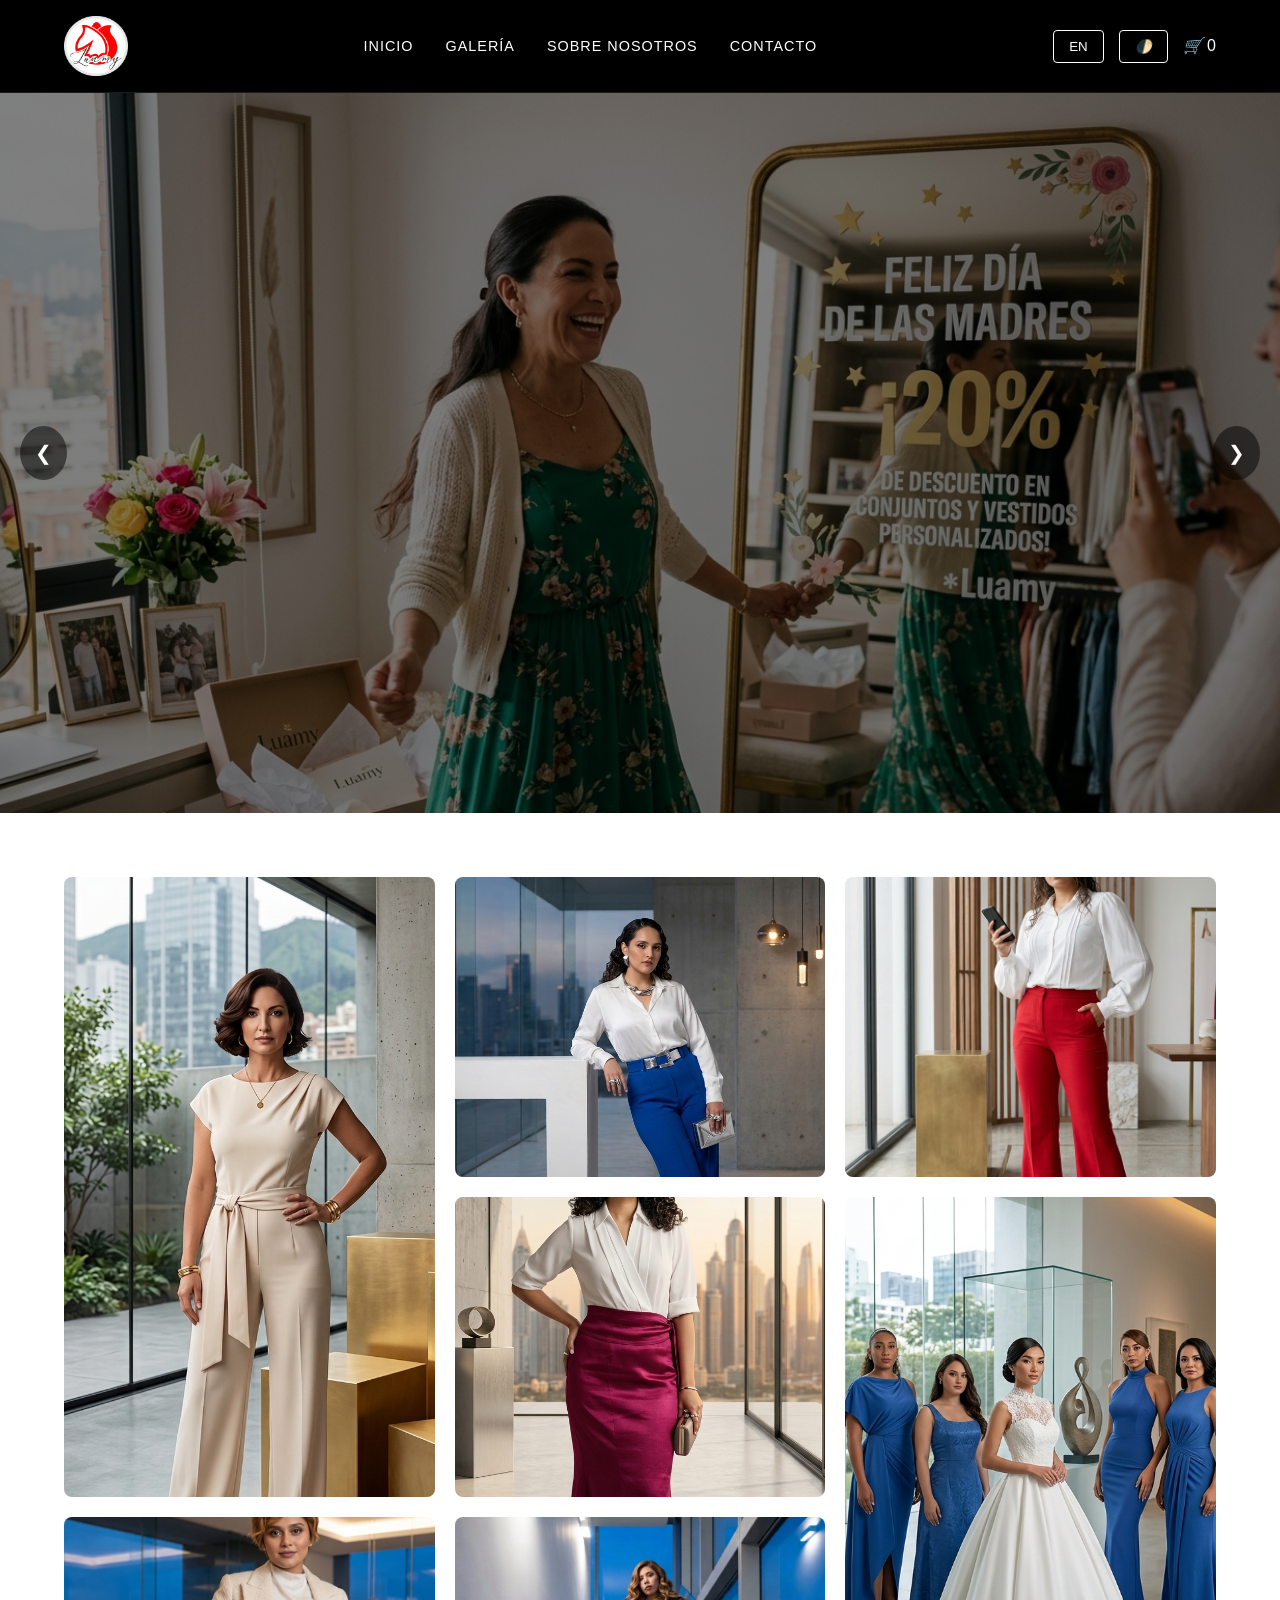
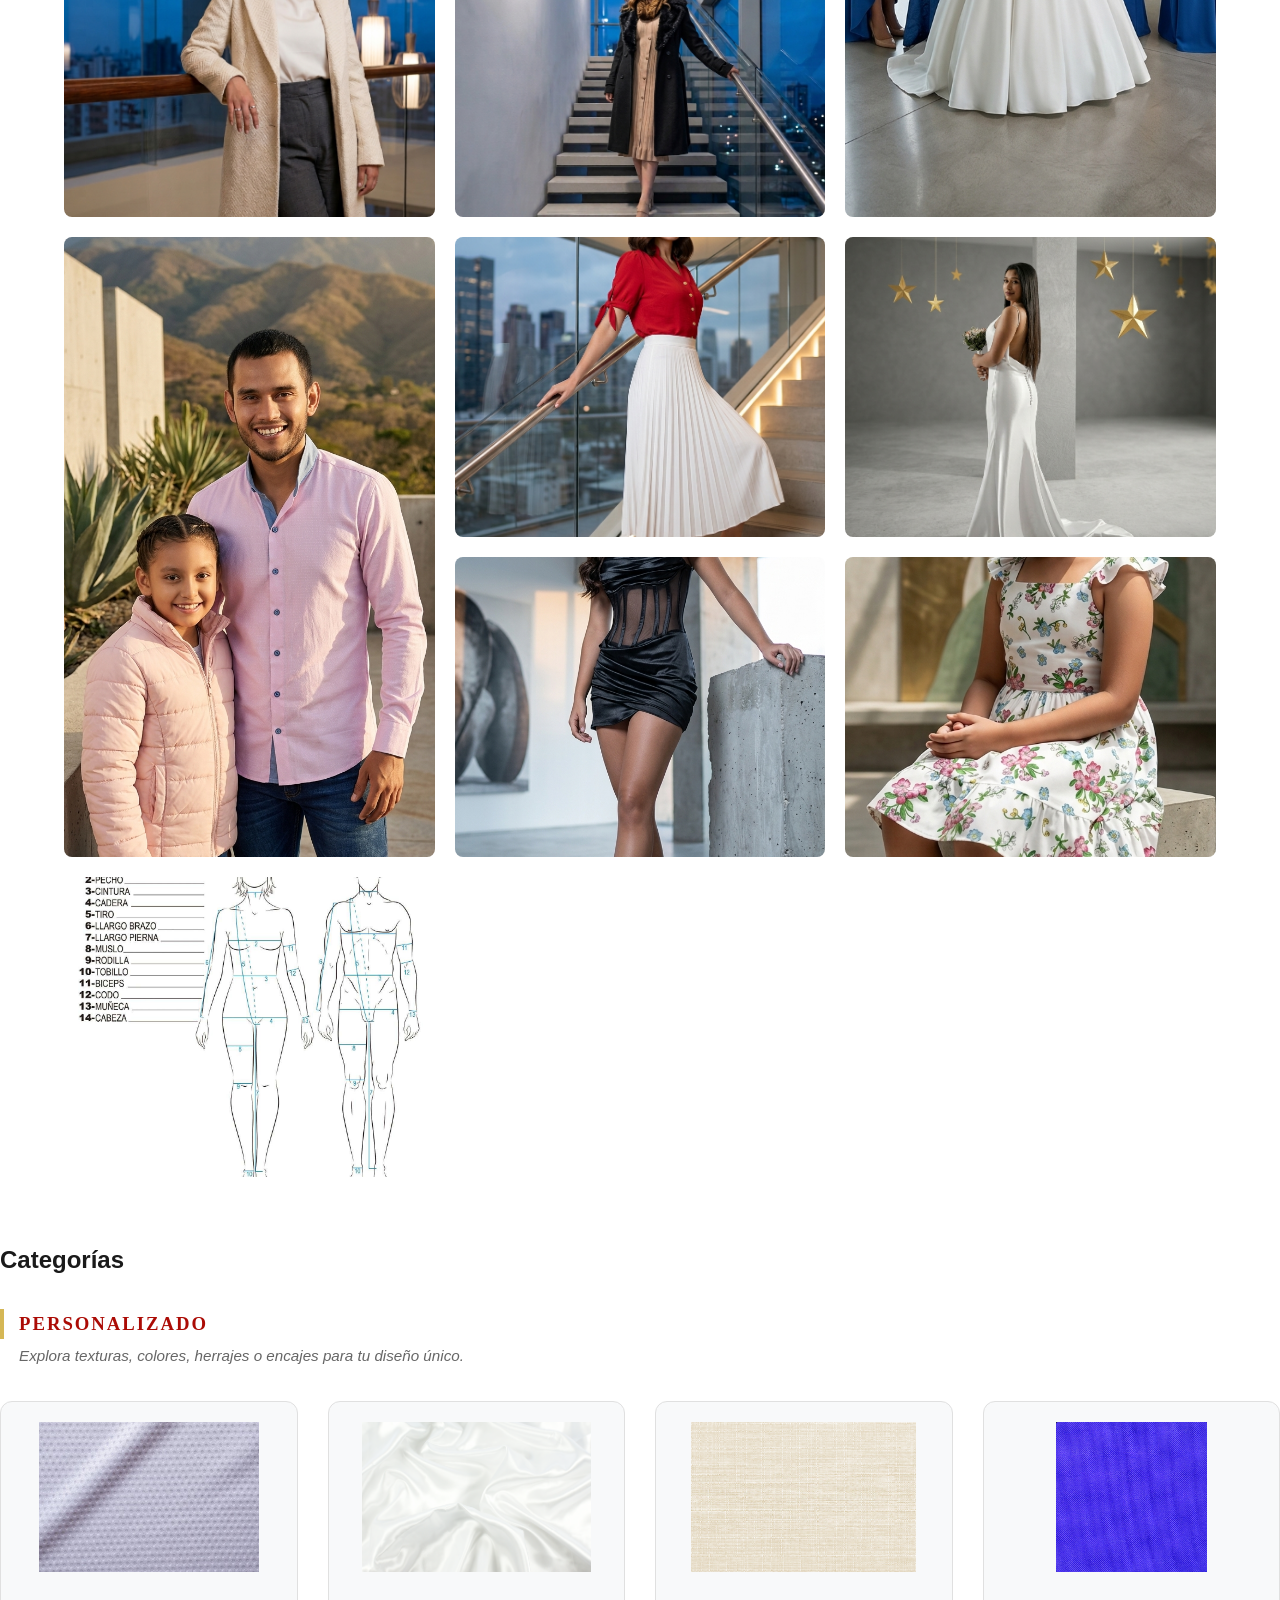
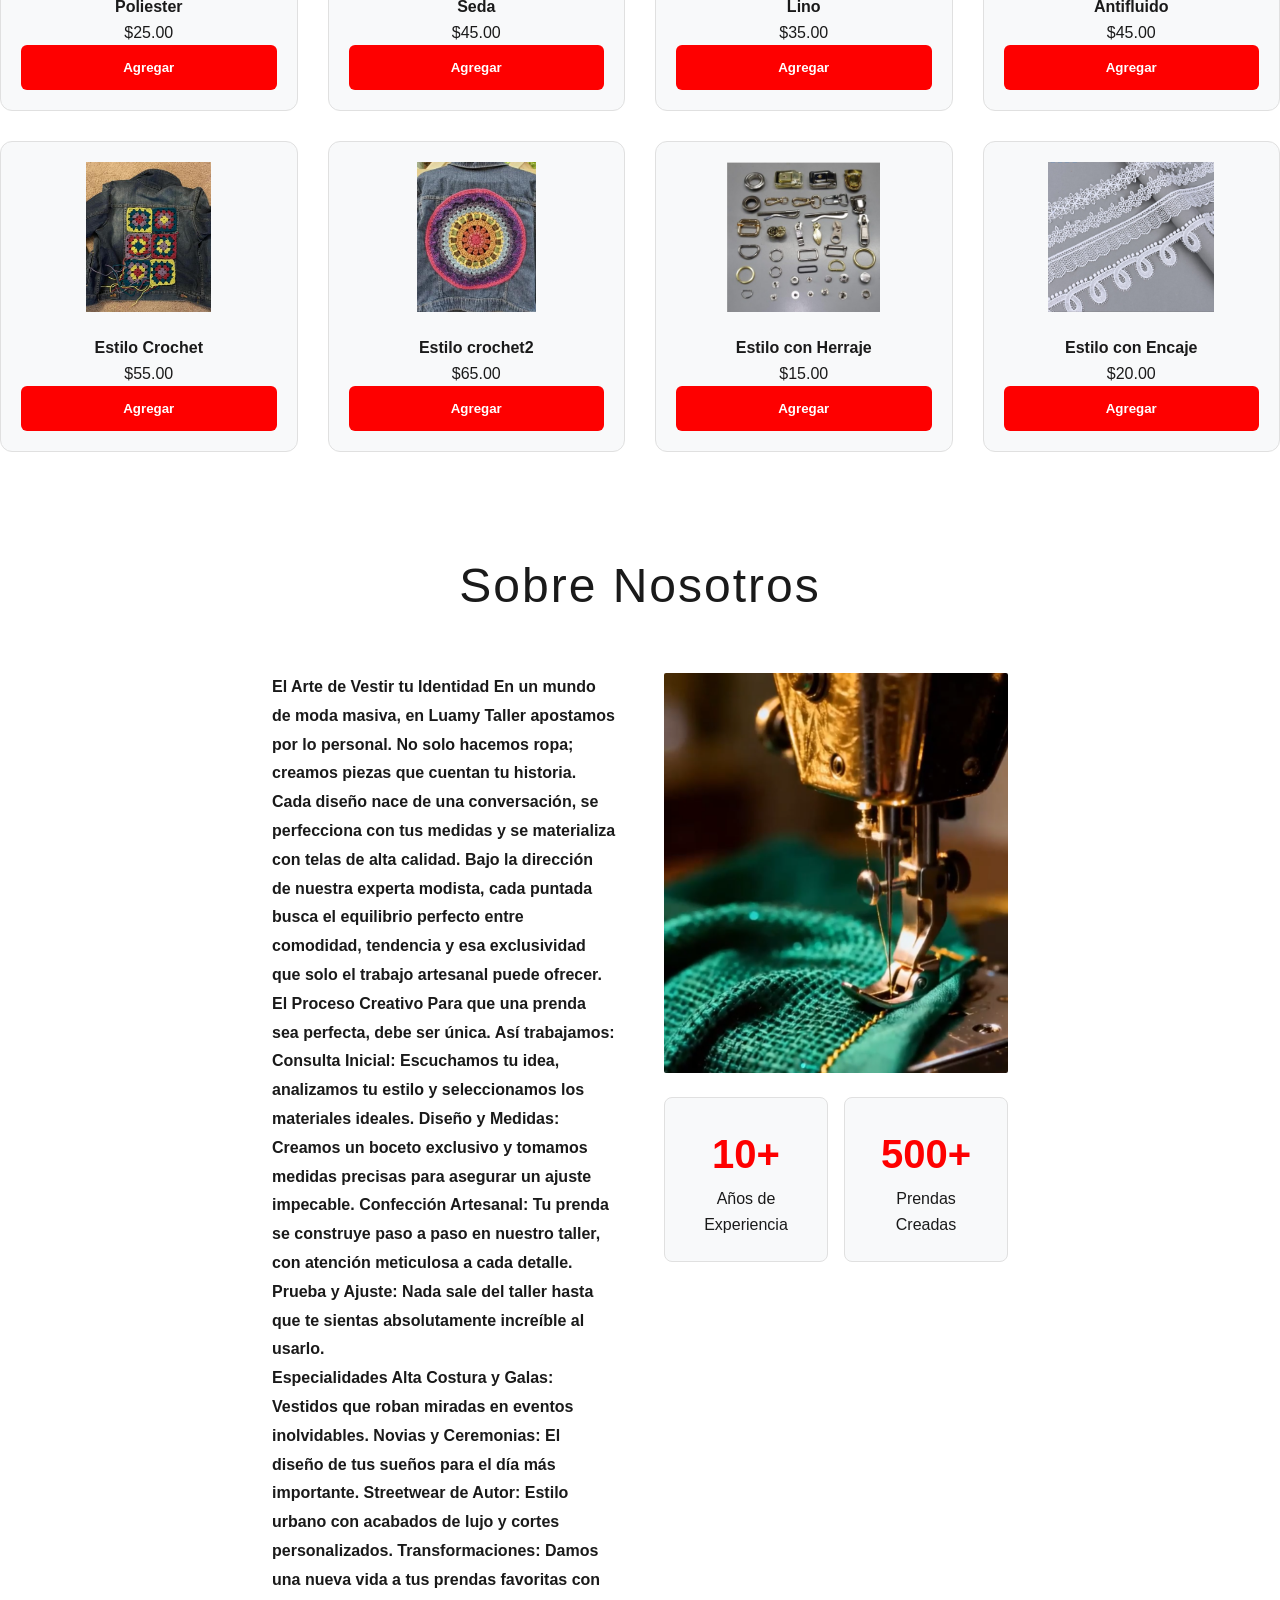
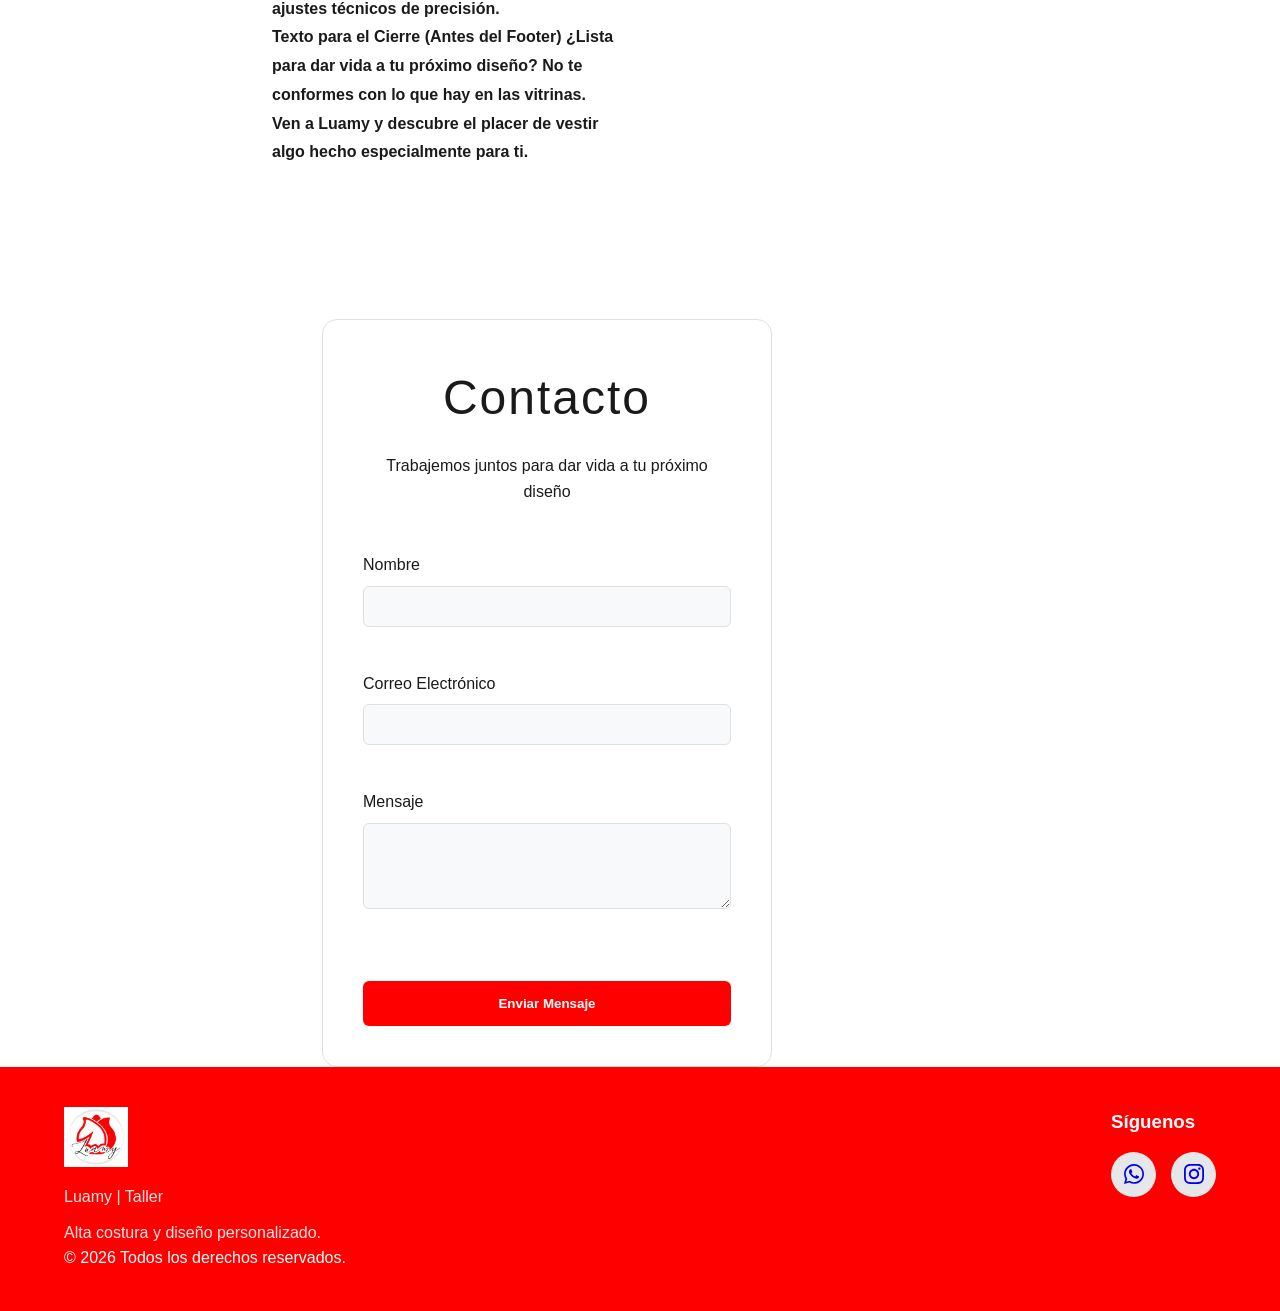
==== commit e856f877: "se agregaron mas productos" ====
--- a/index.html
+++ b/index.html
@@ -153,9 +153,9 @@
     <main class="container">
         <h2 data-key="cat-title">Categorías</h2>
 
-        <h3 style="font-family: 'Playfair Display', serif; color: #ab0b05; text-transform: uppercase; letter-spacing: 2px; border-left: 4px solid #d2b249ee; padding-left: 15px; margin-top: 30px;">Tipo de Tela</h3>
+        <h3 style="font-family: 'Playfair Display', serif; color: #ab0b05; text-transform: uppercase; letter-spacing: 2px; border-left: 4px solid #d2b249ee; padding-left: 15px; margin-top: 30px;">Personalizado</h3>
         <p style="font-style: italic; color: #666; margin-top: 5px; margin-bottom: 20px; font-size: 0.95rem; padding-left: 19px;">
-        Explora texturas, colores, herrages o encajes para tu diseño único.
+        Explora texturas, colores, herrajes o encajes para tu diseño único.
     </p>
         <section id="products-grid" class="products-grid"></section>
     </main>
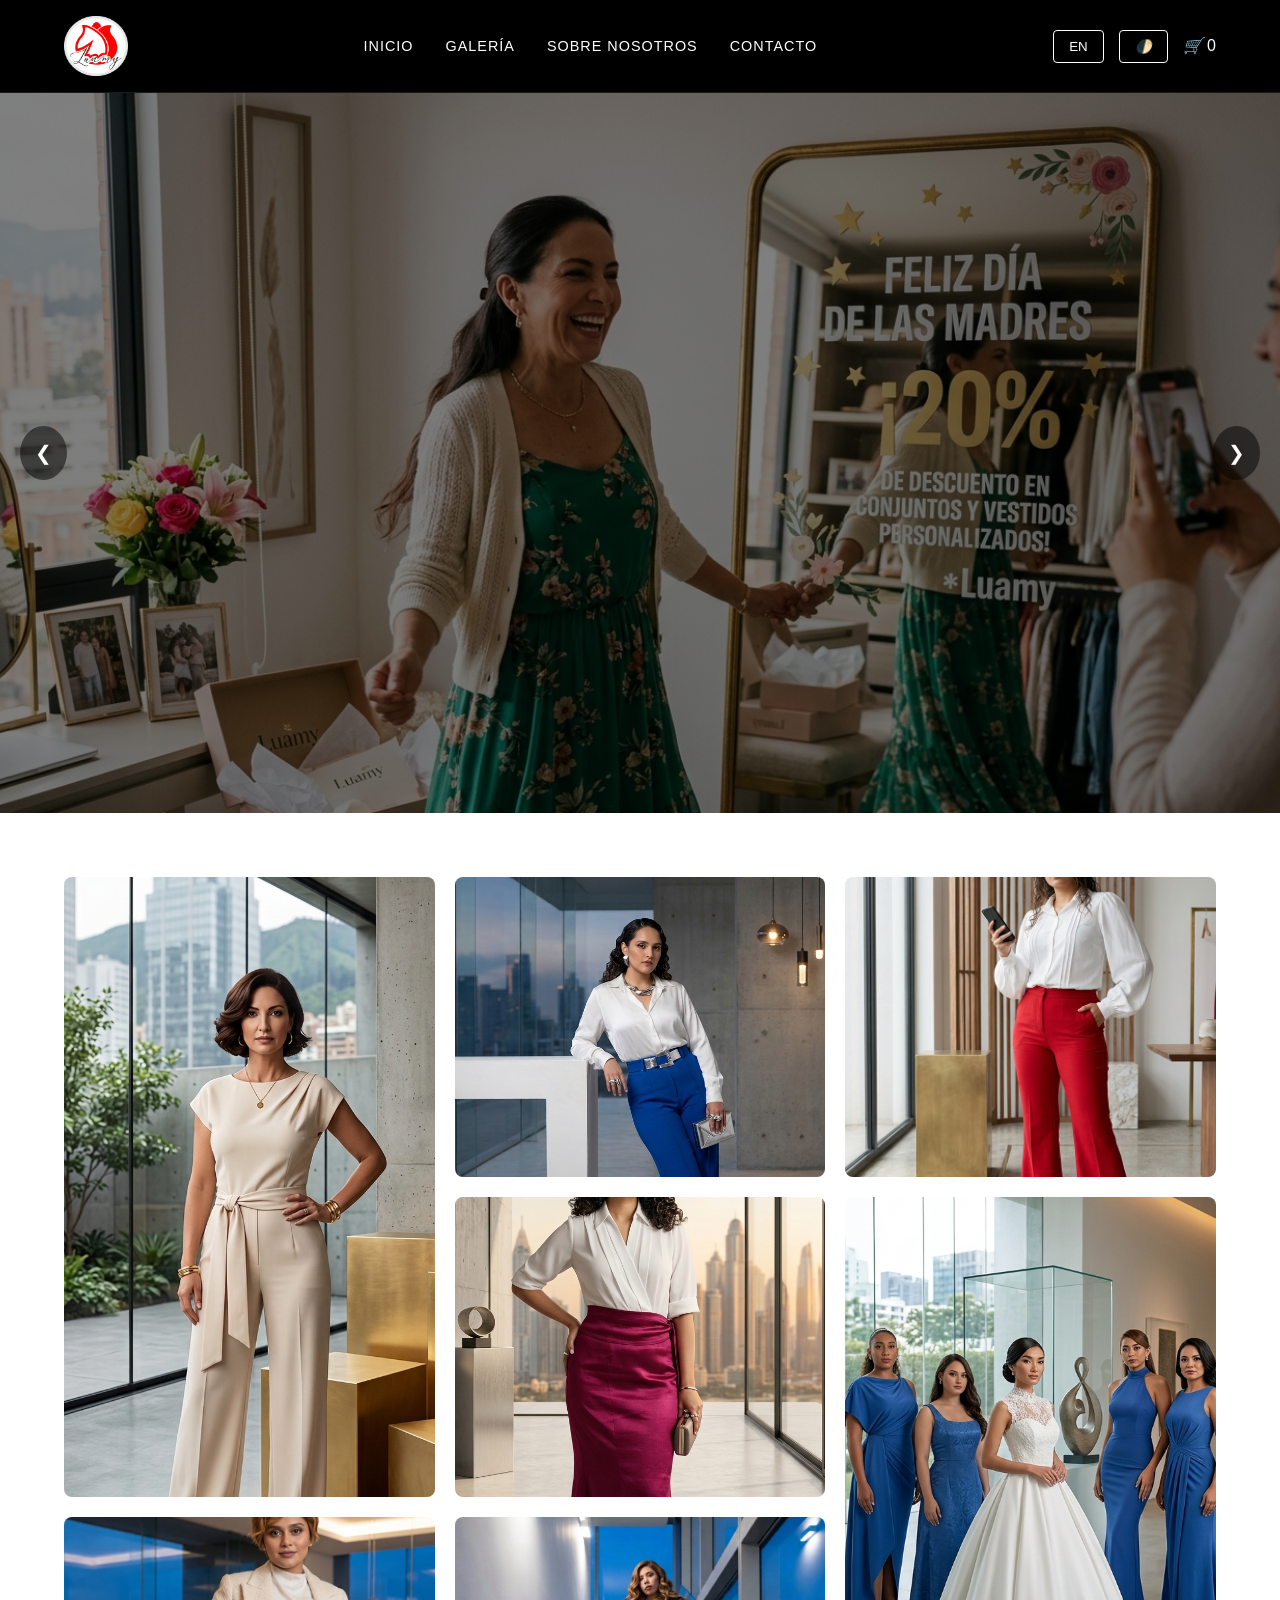
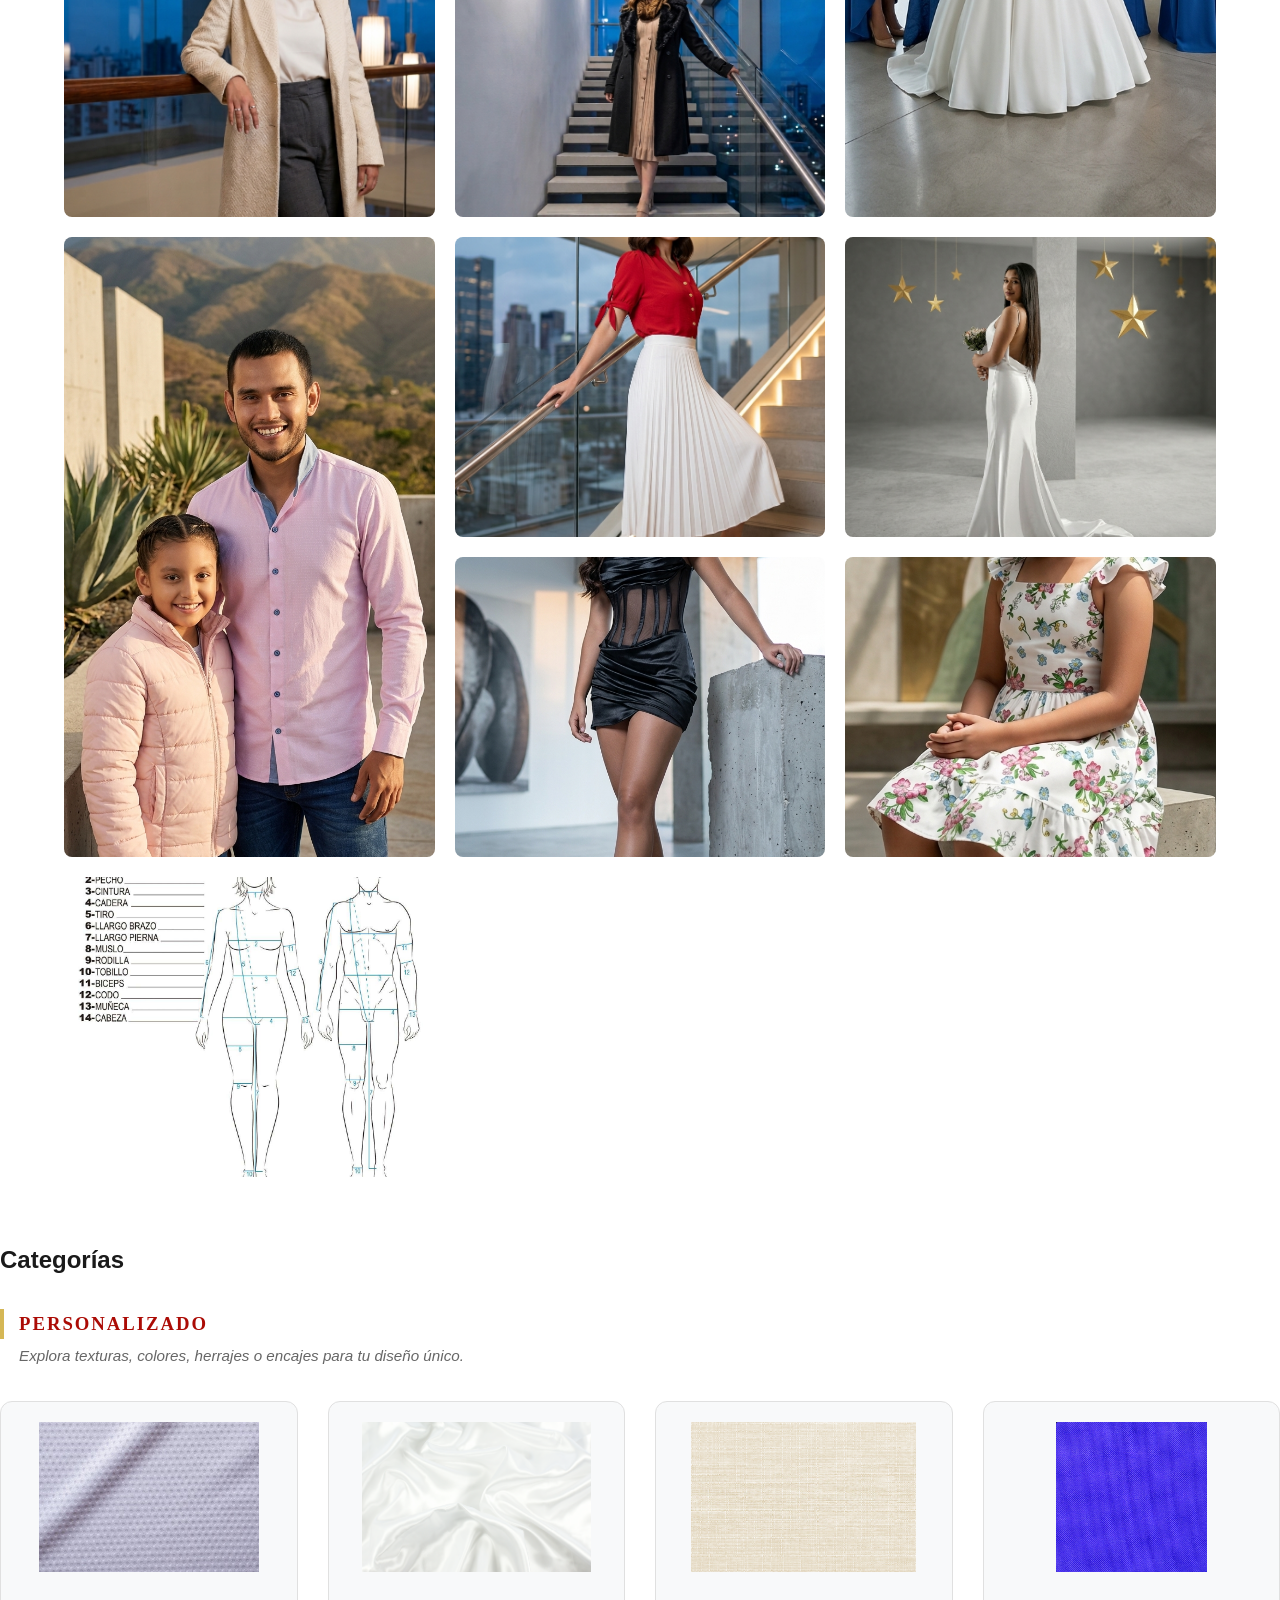
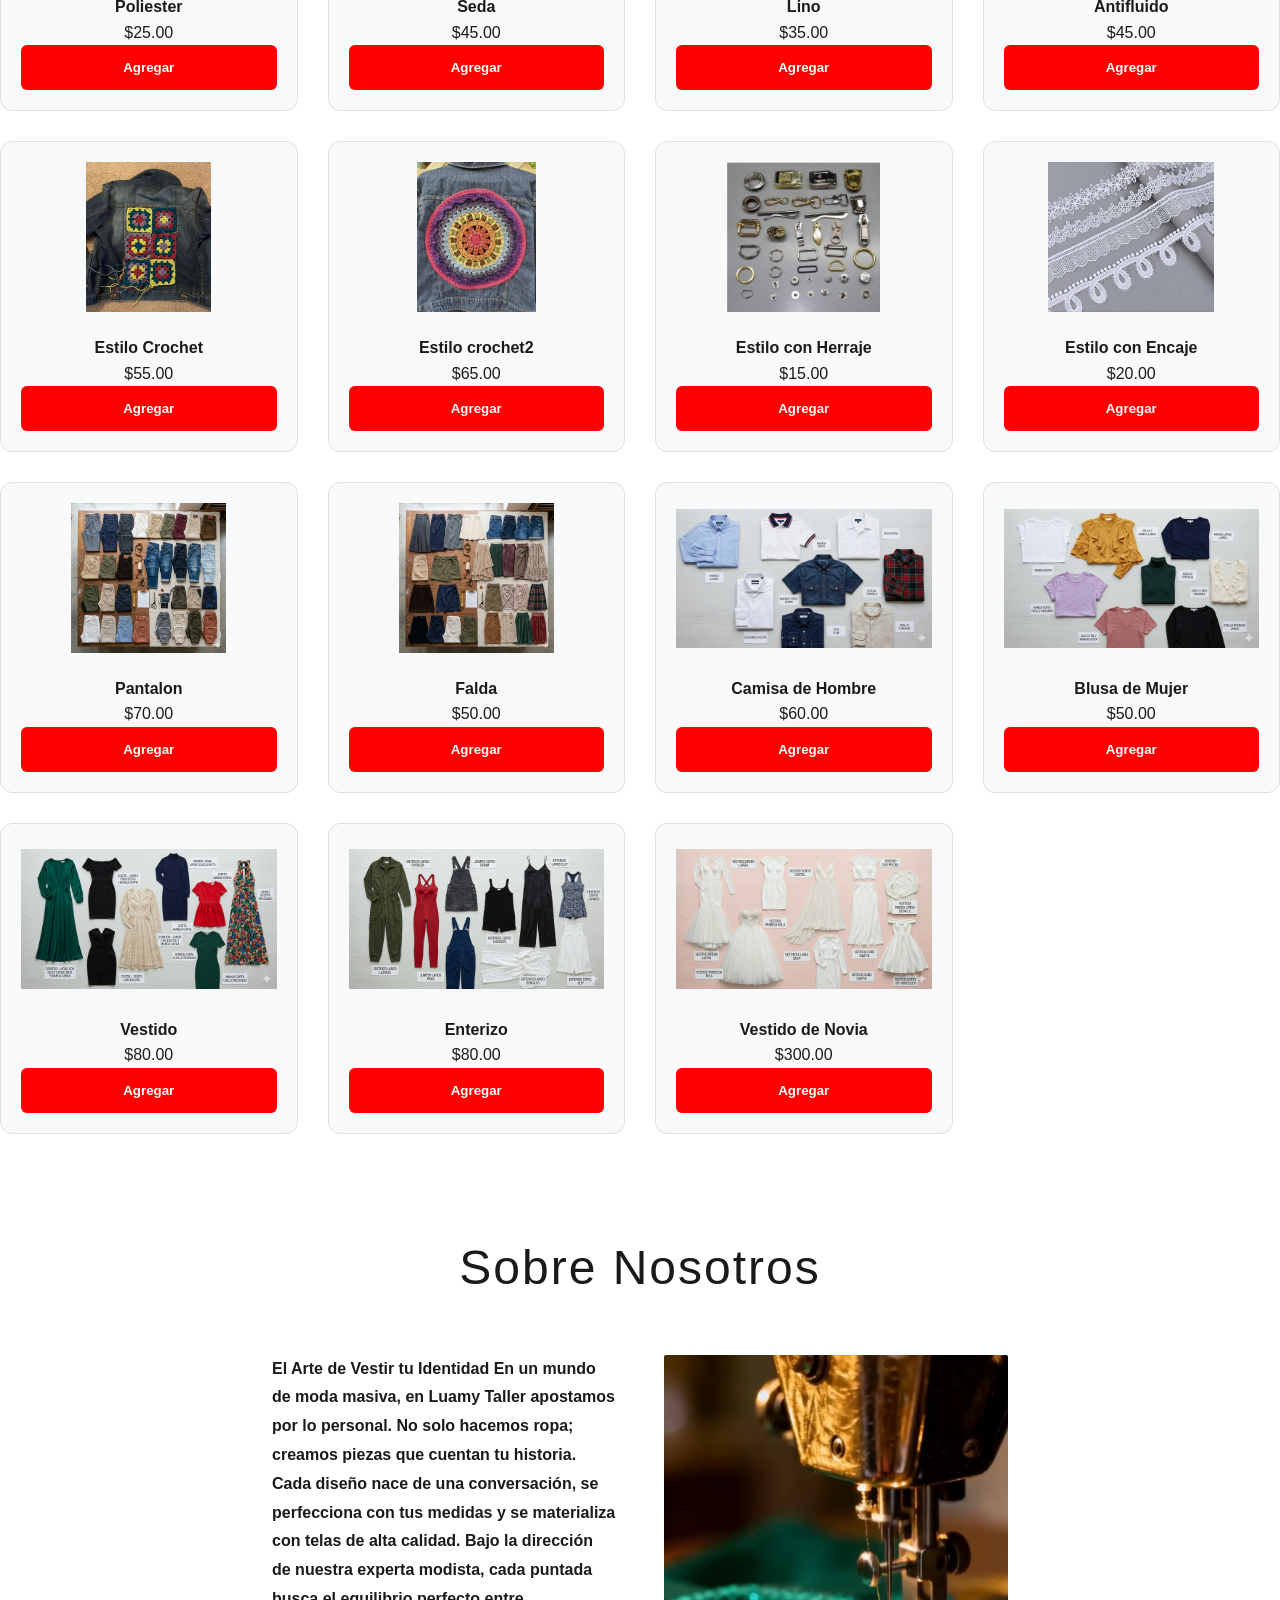
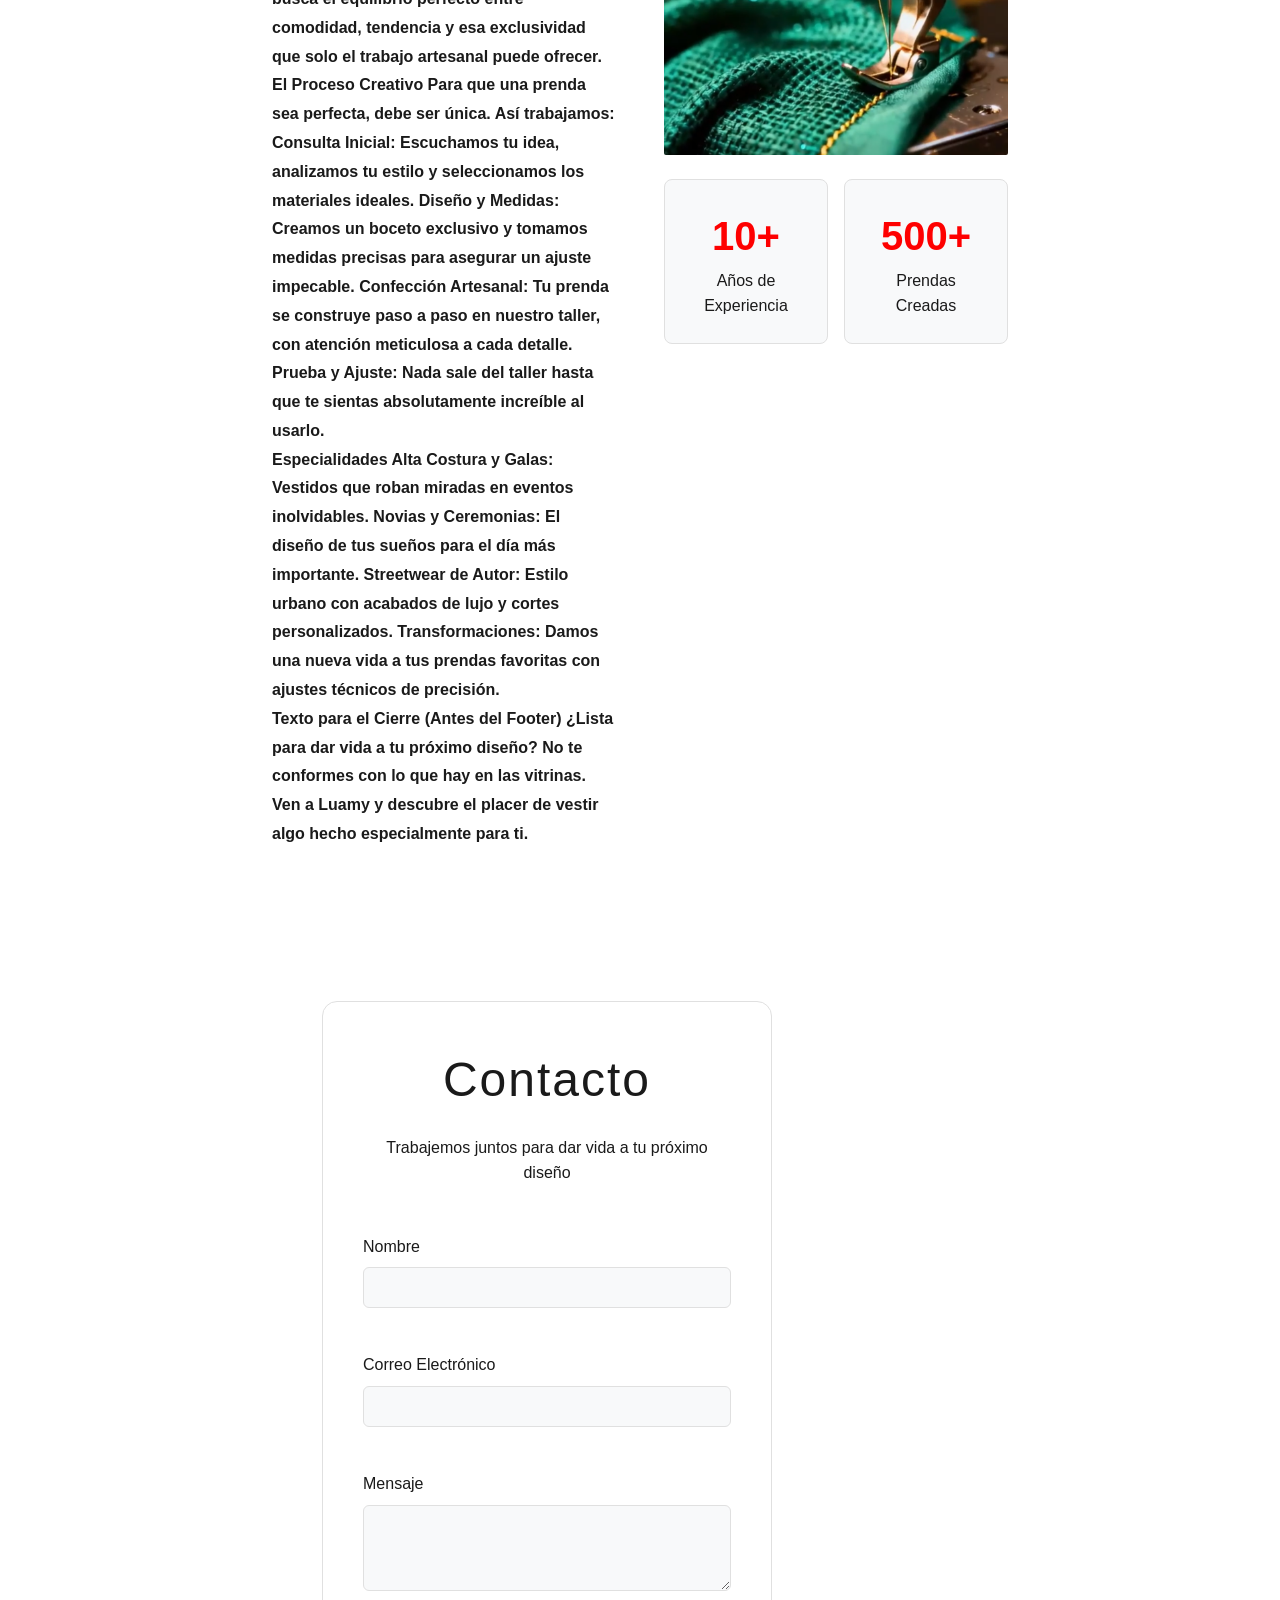
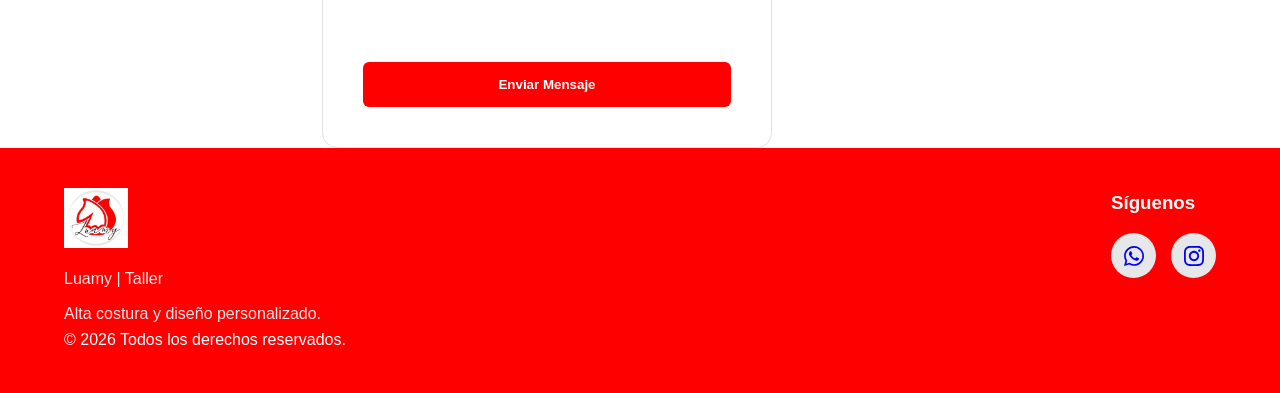
==== commit 11f9c7db: "Merge remote-tracking branch 'origin/sintaxis'" ====
--- a/index.html
+++ b/index.html
@@ -8,7 +8,7 @@
 </head>
 <body>
     <nav class="navbar">
-        <div class="nav-container">
+        <section class="nav-container">
             <img src="logo1.jpeg" alt="Luamy" style="height: 60px; width: auto;">
             <ul class="nav-links" id="navLinks">
                 <li><a href="#home" data-key="nav-home">Inicio</a></li>
@@ -16,131 +16,132 @@
                 <li><a href="#about" data-key="nav-about">Sobre Nosotros</a></li>
                 <li><a href="#contact" data-key="nav-contact">Contacto</a></li>
             </ul>
-            <div class="nav-actions">
+            <section class="nav-actions">
                 <button id="lang-toggle" class="btn-secondary">EN</button>
                 <button id="theme-toggle" class="btn-secondary"><i class="fas fa-moon">🌓</i></button>
-                <div class="cart-icon" onclick="toggleCart()">
+                <section class="cart-icon" onclick="toggleCart()">
                     <i class="fas fa-shopping-cart">🛒</i>
                     <span id="cart-count">0</span>
-                </div>
-            </div>
-        </div>
+                </section>
+            </section>
+        </section>
     </nav>
 
     <section class="slider" id="home">
-        <div class="slides">
-            <div class="slide active" style="background-image: linear-gradient(rgba(0,0,0,0.5), rgba(0,0,0,0.5)), url('./descuento.png')">
-                <div class="slide-content">
+        <section class="slides">
+            <figure class="slide active" style="background-image: linear-gradient(rgba(0,0,0,0.5), rgba(0,0,0,0.5)), url('./descuento.png')">
+                <figcaption class="slide-content">
                     
-                </div>
-            </div>
-            <div class="slide" style="background-image: linear-gradient(rgba(0,0,0,0.5), rgba(0,0,0,0.5)), url('./slider2.png')">
-                <div class="slide-content">
+                </figcaption>
+            </figure>
+            <figure class="slide" style="background-image: linear-gradient(rgba(0,0,0,0.5), rgba(0,0,0,0.5)), url('./slider2.png')">
+                <figcaption class="slide-content">
                     
-                </div>
-            </div>
-        </div>
+                </figcaption>
+            </figure>
+        </section>
         <button class="prev" onclick="changeSlide(-1)">&#10094;</button>
         <button class="next" onclick="changeSlide(1)">&#10095;</button>
     </section>
 
     <section class="gallery-container" id="gallery">
-        <div class="gallery-grid" id="galleryGrid">
-            <div class="gallery-item tall" data-category="conjuntos">
+        <section class="gallery-grid" id="galleryGrid">
+
+            <figure class="gallery-item tall" data-category="conjuntos">
                 <img src="./Conjunto1.png" alt="Conjuntos Luamy">
-                <div class="gallery-overlay">
+                <figcaption class="gallery-overlay">
                     <h3 class="gallery-title" data-key="gal-t1">Conjuntos</h3>
                     <p class="gallery-category" data-key="gal-cat-maravillosos">Maravillosos</p>
-                </div>
-            </div>
-
-            <div class="gallery-item" data-category="conjuntos">
+                </figcaption>
+            </figure>
+
+            <figure class="gallery-item" data-category="conjuntos">
                 <img src="./Conjunto2.png" alt="Conjuntos de Gala">
-                <div class="gallery-overlay">
+                <figcaption class="gallery-overlay">
                     <h3 class="gallery-title" data-key="gal-t2">Conjuntos</h3>
                     <p class="gallery-category" data-key="gal-cat-gala">De Gala</p>
-                </div>
-            </div>
-
-            <div class="gallery-item" data-category="conjuntos">
+                </figcaption>
+            </figure>
+
+            <figure class="gallery-item" data-category="conjuntos">
                 <img src="./Conjunto3.png" alt="Estilo Personalizado">
-                <div class="gallery-overlay">
+                <figcaption class="gallery-overlay">
                     <h3 class="gallery-title" data-key="gal-t3">Conjuntos</h3>
                     <p class="gallery-category" data-key="gal-cat-estilo">Con Tu Estilo</p>
-                </div>
-            </div>
-
-            <div class="gallery-item" data-category="faldas">
+                </figcaption>
+            </figure>
+
+            <figure class="gallery-item" data-category="faldas">
                 <img src="./Faldas.png" alt="Faldas Elegantes">
-                <div class="gallery-overlay">
+                <figcaption class="gallery-overlay">
                     <h3 class="gallery-title" data-key="gal-t4">Faldas</h3>
                     <p class="gallery-category" data-key="gal-cat-elegantes">Elegantes</p>
-                </div>
-            </div>
-
-            <div class="gallery-item tall" data-category="novias">
+                </figcaption>
+            </figure>
+
+            <figure class="gallery-item tall" data-category="novias">
                 <img src="./Novia.png" alt="Vestidos de Novia">
-                <div class="gallery-overlay">
+                <figcaption class="gallery-overlay">
                     <h3 class="gallery-title" data-key="gal-t5">Novias</h3>
                     <p class="gallery-category" data-key="gal-cat-unicas">Únicas</p>
-                </div>
-            </div>
-
-            <div class="gallery-item" data-category="gabanes">
+                </figcaption>
+            </figure>
+
+            <figure class="gallery-item" data-category="gabanes">
                 <img src="./Gaban1.png" alt="Gabanes Exclusivos">
-                <div class="gallery-overlay">
+                <figcaption class="gallery-overlay">
                     <h3 class="gallery-title" data-key="gal-t6">Gabanes</h3>
                     <p class="gallery-category" data-key="gal-cat-diferentes">Diferentes</p>
-                </div>
-            </div>
-
-            <div class="gallery-item" data-category="gabanes">
-                <img src="./Gaban2.png" alt="Gabanes Elegantes">
-                <div class="gallery-overlay">
+                </figcaption>
+            </figure>
+
+            <figure class="gallery-item" data-category="gabanes">
+                <img src="../Gaban2.png" alt="Gabanes Elegantes">
+                <figcaption class="gallery-overlay">
                     <h3 class="gallery-title" data-key="gal-t7">Gabanes</h3>
                     <p class="gallery-category" data-key="gal-cat-elegantes-2">Elegantes</p>
-                </div>
-            </div>
-
-            <div class="gallery-item tall" data-category="hombres">
+                </figcaption>
+            </figure>
+
+            <figure class="gallery-item tall" data-category="hombres">
                 <img src="./Hombre.png" alt="Moda Masculina">
-                <div class="gallery-overlay">
+                <figcaption class="gallery-overlay">
                     <h3 class="gallery-title" data-key="gal-t8">Para</h3>
                     <p class="gallery-category" data-key="gal-cat-hombres">Hombres</p>
-                </div>
-            </div>
-
-            <div class="gallery-item" data-category="faldas">
+                </figcaption>
+            </figure>
+
+            <figure class="gallery-item" data-category="faldas">
                 <img src="./Faldas2.png" alt="Faldas Casuales">
-                <div class="gallery-overlay">
+                <figcaption class="gallery-overlay">
                     <h3 class="gallery-title" data-key="gal-t9">Faldas</h3>
                     <p class="gallery-category" data-key="gal-cat-casuales">Casuales</p>
-                </div>
-            </div>
-
-            <div class="gallery-item" data-category="novias">
+                </figcaption>
+            </figure>
+
+            <figure class="gallery-item" data-category="novias">
                 <img src="./Novia2.png" alt="Eventos Matrimonios">
-                <div class="gallery-overlay">
+                <figcaption class="gallery-overlay">
                     <h3 class="gallery-title" data-key="gal-t10">Para</h3>
                     <p class="gallery-category" data-key="gal-cat-matrimonios">Matrimonios</p>
-                </div>
-            </div>
-
-            <div class="gallery-item" data-category="vestidos">
+                </figcaption>
+            </figure>
+
+            <figure class="gallery-item" data-category="vestidos">
                 <img src="./Vestido1.png" alt="Vestidos Únicos">
-                <div class="gallery-overlay">
+                <figcaption class="gallery-overlay">
                     <h3 class="gallery-title" data-key="gal-t11">Vestidos</h3>
                     <p class="gallery-category" data-key="gal-cat-unicos">Únicos</p>
-                </div>
-            </div>
-
-            <div class="gallery-item" data-category="infantil">
+                </figcaption>
+            </figure>
+
+            <figure class="gallery-item" data-category="infantil">
                 <img src="./Infantil.png" alt="Moda Infantil">
-                <div class="gallery-overlay">
+                <figcaption class="gallery-overlay">
                     <h3 class="gallery-title" data-key="gal-t12">Estilo</h3>
                     <p class="gallery-category" data-key="gal-cat-infantil">Infantil</p>
-                </div>
-            </div>
+                </figcaption>
+            </figure>
             <div class="gallery-item" data-category="infantil">
                 <img src="./formulario-medidas-pedido.jpg" alt="Moda Infantil">
                 <div class="gallery-overlay">
@@ -148,8 +149,9 @@
                     <p class="gallery-category" data-key="gal-cat-infantil">Infantil</p>
                 </div>
             </div>
-        </div>
-    </section>
+        </section>
+    </section>
+
     <main class="container">
         <h2 data-key="cat-title">Categorías</h2>
 
@@ -160,22 +162,42 @@
         <section id="products-grid" class="products-grid"></section>
     </main>
 
-    <div id="cart-modal" class="cart-modal">
-        <div class="cart-content">
+    <section id="login-modal" class="cart-modal">
+        <article class="cart-content">
+            <span class="close" onclick="toggleLogin()">&times;</span>
+            <h2 data-key="login-title">Iniciar Sesión</h2>
+            <p style="margin-bottom: 20px; font-size: 0.9em; opacity: 0.8;">Por favor, ingresa para gestionar tu carrito.</p>
+            
+            <form id="login-form">
+                <section class="form-group">
+                    <label for="login-email">Usuario o Email</label>
+                    <input type="text" id="login-email" required>
+                </section>
+                <section class="form-group">
+                    <label for="login-pass">Contraseña</label>
+                    <input type="password" id="login-pass" required>
+                </section>
+                <button type="submit" class="btn-checkout" style="width: 100%; margin-top: 10px;">Ingresar</button>
+            </form>
+        </article>
+    </section>
+
+    <section id="cart-modal" class="cart-modal"> <!-- pendiente >-->
+        <section class="cart-content">
             <span class="close" onclick="toggleCart()">&times;</span>
             <h2 data-key="cart-title-modal">Tu Carrito</h2>
-            <div id="cart-items"></div>
-            <div class="cart-total">
+            <span id="cart-items"></span>
+            <span class="cart-total">
                 <span data-key="total">Total</span>: $<span id="total-price">0</span>
-            </div>
+            </span>
             <button class="btn-checkout" data-key="checkout">Finalizar Compra</button>
-        </div>
-    </div>
+        </section>
+    </section>
 
     <section class="about-section" id="about">
     <h2 data-key="about-title">Sobre Nosotros</h2>
-    <div class="about-content">
-        <div class="about-text">
+    <section class="about-content">
+        <article class="about-text">
             <p data-key="about-p1"><strong>El Arte de Vestir tu Identidad
             En un mundo de moda masiva, en Luamy Taller apostamos por lo personal. No solo hacemos ropa; creamos piezas que cuentan tu historia.<br>
 
@@ -205,76 +227,76 @@
             ¿Lista para dar vida a tu próximo diseño?
             No te conformes con lo que hay en las vitrinas. Ven a Luamy y descubre el placer de vestir algo hecho especialmente para ti.</strong></p>
             
-        </div>
-            <div>
-                <div class="about-image">
-                    <img src="./Costuras.png" alt="Modista Luamy">
-                </div>
-                <div class="about-stats">
-                    <div class="stat-box">
-                        <div class="stat-number">10+</div>
-                        <div class="stat-label" data-key="stat-years">Años de Experiencia</div>
-                    </div>
-                    <div class="stat-box">
-                        <div class="stat-number">500+</div>
-                        <div class="stat-label" data-key="stat-created">Prendas Creadas</div>
-                    </div>
-                </div>
-            </div>
-        </div>
+        </article>
+            <section>
+                <figure class="about-image">
+                    <img src="./Costuras.png" alt="Modista_Luamy">
+                </figure>
+                <section class="about-stats">
+                    <figure class="stat-box">
+                        <figcaption class="stat-number">10+</figcaption>
+                        <figcaption class="stat-label" data-key="stat-years">Años de Experiencia</figcaption>
+                    </figure>
+                    <figure class="stat-box">
+                        <figcaption class="stat-number">500+</figcaption>
+                        <figcaption class="stat-label" data-key="stat-created">Prendas Creadas</figcaption>
+                    </figure>
+                </section>
+            </section>
+        </section>
     </section>
 
     <section class="contact-section" id="contact">
-        <div id="contact-container" class="cart-content">
+        <section id="contact-container" class="cart-content">
         <h2 data-key="contact-title">Contacto</h2>
         <p data-key="contact-subtitle">Trabajemos juntos para dar vida a tu próximo diseño</p>
         
         <form class="contact-form">
-            <div class="form-group">
+            <span class="form-group">
                 <label for="name" data-key="form-name">Nombre</label>
                 <input type="text" id="name" name="name" required>
-            </div>
+            </span>
             
-            <div class="form-group">
+            <span class="form-group">
                 <label for="email" data-key="form-email">Correo Electrónico</label>
                 <input type="email" id="email" name="email" required>
-            </div>
+            </span>
             
-            <div class="form-group">
+            <span class="form-group">
                 <label for="message" data-key="form-message">Mensaje</label>
                 <textarea id="message" name="message" rows="4" required></textarea>
-            </div>
+            </span>
 
             <button type="submit" class="btn-checkout" data-key="form-btn" style="width: 100%; margin-top: 20px;">
                 Enviar Mensaje
             </button>
         </form>
-        </div>
-
-    </section>
-        <div id="lightbox" class="lightbox">
-            <span class="close-lightbox">&times;</span>
-            <div class="lightbox-content-wrapper">
-                <img id="lightbox-img" src="" alt="Vista ampliada">
-            </div>
-            <div class="lightbox-controls">
-                <button id="zoom-in">🔍+</button>
-                <button id="zoom-out">🔍-</button>
-                <button id="reset-zoom">Reset</button>
-            </div>
-        </div>
+    </section>
+    </section>
+
+    <section id="lightbox" class="lightbox">
+        <span class="close-lightbox">&times;</span>
+        <figure class="lightbox-content-wrapper">
+            <img id="lightbox-img" src="" alt="Vista ampliada">
+        </figure>
+        <span class="lightbox-controls">
+            <button id="zoom-in">🔍+</button>
+            <button id="zoom-out">🔍-</button>
+            <button id="reset-zoom">Reset</button>
+        </span>
+    </section>
 
     <footer>
-        <div class="footer-grid">
-            <div class="footer-brand">
+        <section class="footer-grid">
+            <section class="footer-brand">
                 <img src="logo2.jpeg" alt="Logo" style="height: 60px;">
                 <p style="color: white; margin-top: 10px; opacity: 0.9;">Luamy | Taller</p>
                 <p style="color: white; margin-top: 10px; opacity: 0.9;">Alta costura y diseño personalizado.</p>
-            </div>
-            <div class="footer-socials">
+            </section>
+            <section class="footer-socials">
                 <h3 data-key="footer-follow" style="color: white; margin-bottom: 15px;">Síguenos</h3>
-                <div class="social-icons-container">
-                    <div class="social-icons-container">
+                <section class="social-icons-container">
+                    <section class="social-icons-container">
                         <a href="https://wa.me/tu-numero" target="_blank" class="social-link">
                         <svg xmlns="http://www.w3.org/2000/svg" viewBox="0 0 448 512" width="24" height="24">
                             <path fill="currentColor" d="M380.9 97.1C339 55.1 283.2 32 223.9 32c-122.4 0-222 99.6-222 222 0 39.1 10.2 77.3 29.6 111L0 480l117.7-30.9c32.4 17.7 68.9 27 106.1 27h.1c122.3 0 224.1-99.6 224.1-222 0-59.3-25.2-115-67.1-157zm-157 341.6c-33.2 0-65.7-8.9-94-25.7l-6.7-4-69.8 18.3L72 359.2l-4.4-7c-18.5-29.4-28.2-63.3-28.2-98.2 0-101.7 82.8-184.5 184.6-184.5 49.3 0 95.6 19.2 130.4 54.1 34.8 34.9 56.2 81.2 56.1 130.5 0 101.8-84.9 184.6-186.6 184.6zm101.2-138.2c-5.5-2.8-32.8-16.2-37.9-18-5.1-1.9-8.8-2.8-12.5 2.8-3.7 5.6-14.3 18-17.6 21.8-3.2 3.7-6.5 4.2-12 1.4-32.6-16.3-54-29.1-75.5-66-5.7-9.8 5.7-9.1 16.3-30.3 1.8-3.7.9-6.9-.5-9.7-1.4-2.8-12.5-30.1-17.1-41.2-4.5-10.8-9.1-9.3-12.5-9.5-3.2-.2-6.9-.2-10.6-.2-3.7 0-9.7 1.4-14.8 6.9-5.1 5.6-19.4 19-19.4 46.3 0 27.3 19.9 53.7 22.6 57.4 2.8 3.7 39.1 59.7 94.8 83.8 35.2 15.2 49 16.5 66.6 13.9 10.7-1.6 32.8-13.4 37.4-26.4 4.6-13 4.6-24.1 3.2-26.4-1.3-2.5-5-3.9-10.5-6.6z"/>
@@ -285,13 +307,13 @@
                             <path fill="currentColor" d="M224.1 141c-63.6 0-114.9 51.3-114.9 114.9s51.3 114.9 114.9 114.9S339 319.5 339 255.9 287.7 141 224.1 141zm0 189.6c-41.1 0-74.7-33.5-74.7-74.7s33.5-74.7 74.7-74.7 74.7 33.5 74.7 74.7-33.6 74.7-74.7 74.7zm146.4-194.3c0 14.9-12 26.8-26.8 26.8-14.9 0-26.8-12-26.8-26.8s12-26.8 26.8-26.8 26.8 12 26.8 26.8zm76.1 27.2c-1.7-35.9-9.9-67.7-36.2-93.9-26.2-26.2-58-34.4-93.9-36.2-37-2.1-147.9-2.1-184.9 0-35.8 1.7-67.6 9.9-93.9 36.1s-34.4 58-36.2 93.9c-2.1 37-2.1 147.9 0 184.9 1.7 35.9 9.9 67.7 36.2 93.9s58 34.4 93.9 36.2c37 2.1 147.9 2.1 184.9 0 35.9-1.7 67.7-9.9 93.9-36.2 26.2-26.2 34.4-58 36.2-93.9 2.1-37 2.1-147.8 0-184.8zM398.8 388c-7.8 19.6-22.9 34.7-42.6 42.6-29.5 11.7-99.5 9-132.1 9s-102.7 2.6-132.1-9c-19.6-7.8-34.7-22.9-42.6-42.6-11.7-29.5-9-99.5-9-132.1s-2.6-102.7 9-132.1c7.8-19.6 22.9-34.7 42.6-42.6 29.5-11.7 99.5-9 132.1-9s102.7-2.6 132.1 9c19.6 7.8 34.7 22.9 42.6 42.6 11.7 29.5 9 99.5 9 132.1s2.7 102.7-9 132.1z"/>
                         </svg>
                         </a>
-                    </div>
-                </div>
-            </div>
-        </div>
-        <div class="copyright">
+                    </section>
+                </section>
+            </section>
+        </section>
+        <p class="copyright">
             <p data-key="copyright">© 2026 Todos los derechos reservados.</p>
-        </div>
+        </p>
     </footer>
 
     <script src="script.js"></script>
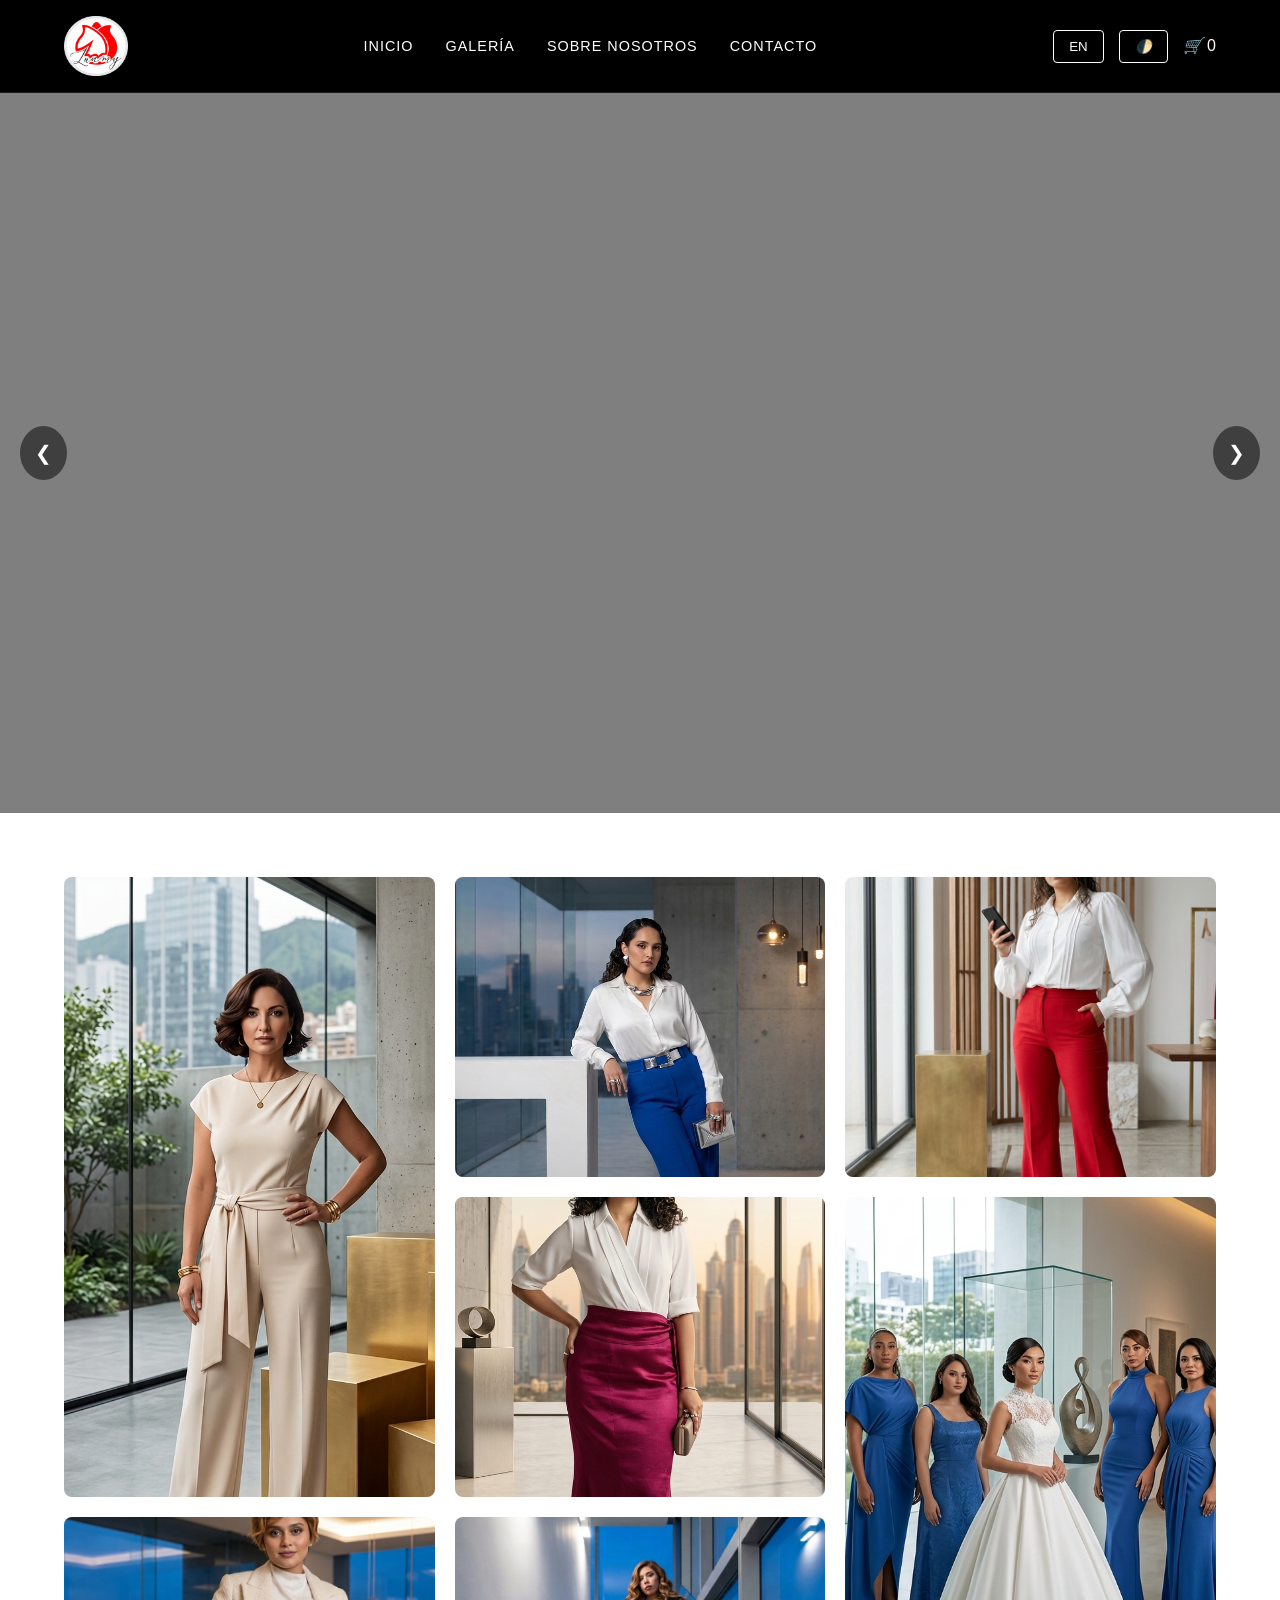
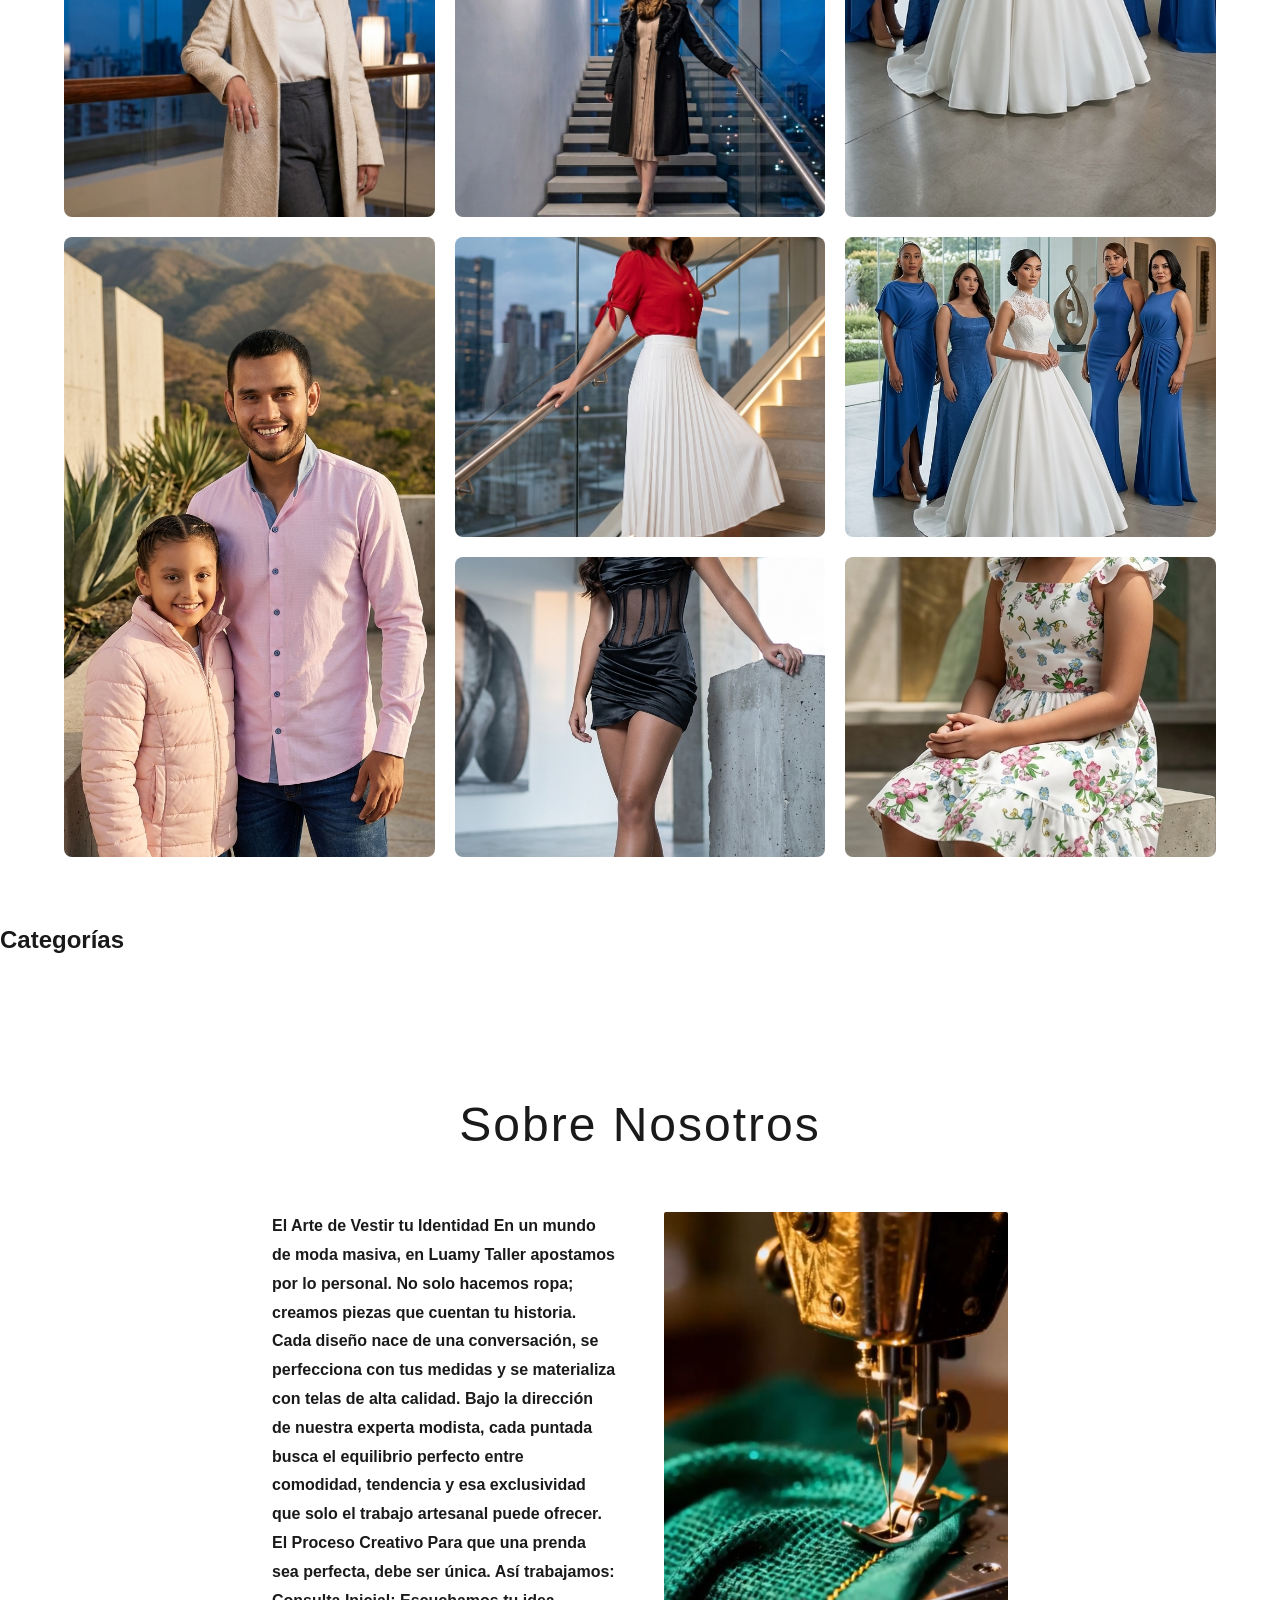
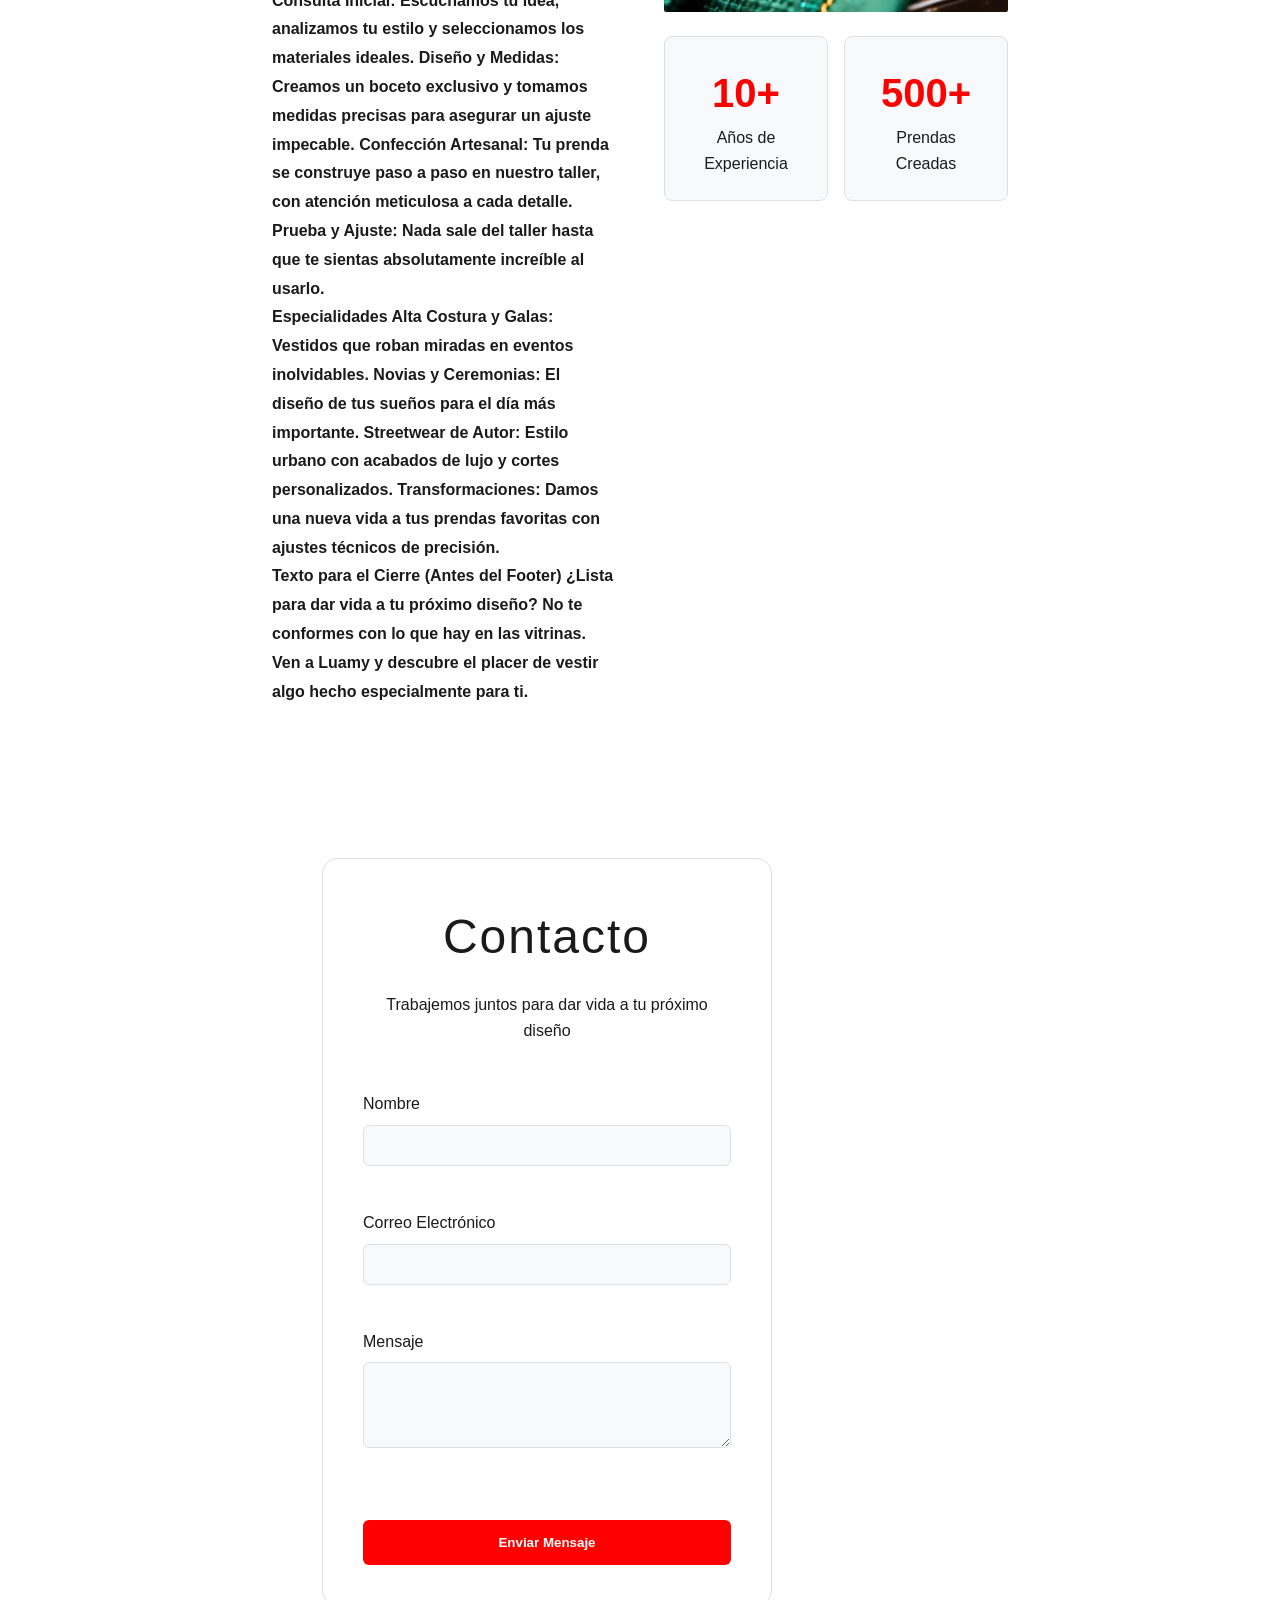
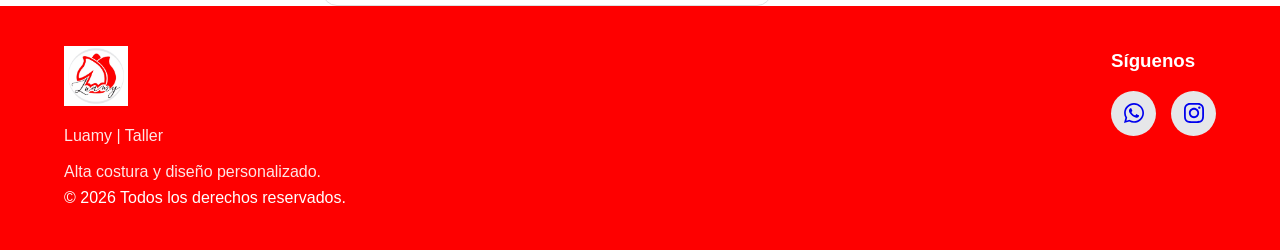
==== commit b371466f: "Cambios en el carrito" ====
--- a/index.html
+++ b/index.html
@@ -1,321 +1,317 @@
-<!DOCTYPE html>
-<html lang="es" data-theme="light">
-<head>
-    <meta charset="UTF-8">
-    <meta name="viewport" content="width=device-width, initial-scale=1.0">
-    <title>Luamy | Taller</title>
-    <link rel="stylesheet" href="style.css">
-</head>
-<body>
-    <nav class="navbar">
-        <section class="nav-container">
-            <img src="logo1.jpeg" alt="Luamy" style="height: 60px; width: auto;">
-            <ul class="nav-links" id="navLinks">
-                <li><a href="#home" data-key="nav-home">Inicio</a></li>
-                <li><a href="#gallery" data-key="nav-gallery">Galería</a></li>
-                <li><a href="#about" data-key="nav-about">Sobre Nosotros</a></li>
-                <li><a href="#contact" data-key="nav-contact">Contacto</a></li>
-            </ul>
-            <section class="nav-actions">
-                <button id="lang-toggle" class="btn-secondary">EN</button>
-                <button id="theme-toggle" class="btn-secondary"><i class="fas fa-moon">🌓</i></button>
-                <section class="cart-icon" onclick="toggleCart()">
-                    <i class="fas fa-shopping-cart">🛒</i>
-                    <span id="cart-count">0</span>
-                </section>
-            </section>
-        </section>
-    </nav>
-
-    <section class="slider" id="home">
-        <section class="slides">
-            <figure class="slide active" style="background-image: linear-gradient(rgba(0,0,0,0.5), rgba(0,0,0,0.5)), url('./descuento.png')">
-                <figcaption class="slide-content">
-                    
-                </figcaption>
-            </figure>
-            <figure class="slide" style="background-image: linear-gradient(rgba(0,0,0,0.5), rgba(0,0,0,0.5)), url('./slider2.png')">
-                <figcaption class="slide-content">
-                    
-                </figcaption>
-            </figure>
-        </section>
-        <button class="prev" onclick="changeSlide(-1)">&#10094;</button>
-        <button class="next" onclick="changeSlide(1)">&#10095;</button>
-    </section>
-
-    <section class="gallery-container" id="gallery">
-        <section class="gallery-grid" id="galleryGrid">
-
-            <figure class="gallery-item tall" data-category="conjuntos">
-                <img src="./Conjunto1.png" alt="Conjuntos Luamy">
-                <figcaption class="gallery-overlay">
-                    <h3 class="gallery-title" data-key="gal-t1">Conjuntos</h3>
-                    <p class="gallery-category" data-key="gal-cat-maravillosos">Maravillosos</p>
-                </figcaption>
-            </figure>
-
-            <figure class="gallery-item" data-category="conjuntos">
-                <img src="./Conjunto2.png" alt="Conjuntos de Gala">
-                <figcaption class="gallery-overlay">
-                    <h3 class="gallery-title" data-key="gal-t2">Conjuntos</h3>
-                    <p class="gallery-category" data-key="gal-cat-gala">De Gala</p>
-                </figcaption>
-            </figure>
-
-            <figure class="gallery-item" data-category="conjuntos">
-                <img src="./Conjunto3.png" alt="Estilo Personalizado">
-                <figcaption class="gallery-overlay">
-                    <h3 class="gallery-title" data-key="gal-t3">Conjuntos</h3>
-                    <p class="gallery-category" data-key="gal-cat-estilo">Con Tu Estilo</p>
-                </figcaption>
-            </figure>
-
-            <figure class="gallery-item" data-category="faldas">
-                <img src="./Faldas.png" alt="Faldas Elegantes">
-                <figcaption class="gallery-overlay">
-                    <h3 class="gallery-title" data-key="gal-t4">Faldas</h3>
-                    <p class="gallery-category" data-key="gal-cat-elegantes">Elegantes</p>
-                </figcaption>
-            </figure>
-
-            <figure class="gallery-item tall" data-category="novias">
-                <img src="./Novia.png" alt="Vestidos de Novia">
-                <figcaption class="gallery-overlay">
-                    <h3 class="gallery-title" data-key="gal-t5">Novias</h3>
-                    <p class="gallery-category" data-key="gal-cat-unicas">Únicas</p>
-                </figcaption>
-            </figure>
-
-            <figure class="gallery-item" data-category="gabanes">
-                <img src="./Gaban1.png" alt="Gabanes Exclusivos">
-                <figcaption class="gallery-overlay">
-                    <h3 class="gallery-title" data-key="gal-t6">Gabanes</h3>
-                    <p class="gallery-category" data-key="gal-cat-diferentes">Diferentes</p>
-                </figcaption>
-            </figure>
-
-            <figure class="gallery-item" data-category="gabanes">
-                <img src="../Gaban2.png" alt="Gabanes Elegantes">
-                <figcaption class="gallery-overlay">
-                    <h3 class="gallery-title" data-key="gal-t7">Gabanes</h3>
-                    <p class="gallery-category" data-key="gal-cat-elegantes-2">Elegantes</p>
-                </figcaption>
-            </figure>
-
-            <figure class="gallery-item tall" data-category="hombres">
-                <img src="./Hombre.png" alt="Moda Masculina">
-                <figcaption class="gallery-overlay">
-                    <h3 class="gallery-title" data-key="gal-t8">Para</h3>
-                    <p class="gallery-category" data-key="gal-cat-hombres">Hombres</p>
-                </figcaption>
-            </figure>
-
-            <figure class="gallery-item" data-category="faldas">
-                <img src="./Faldas2.png" alt="Faldas Casuales">
-                <figcaption class="gallery-overlay">
-                    <h3 class="gallery-title" data-key="gal-t9">Faldas</h3>
-                    <p class="gallery-category" data-key="gal-cat-casuales">Casuales</p>
-                </figcaption>
-            </figure>
-
-            <figure class="gallery-item" data-category="novias">
-                <img src="./Novia2.png" alt="Eventos Matrimonios">
-                <figcaption class="gallery-overlay">
-                    <h3 class="gallery-title" data-key="gal-t10">Para</h3>
-                    <p class="gallery-category" data-key="gal-cat-matrimonios">Matrimonios</p>
-                </figcaption>
-            </figure>
-
-            <figure class="gallery-item" data-category="vestidos">
-                <img src="./Vestido1.png" alt="Vestidos Únicos">
-                <figcaption class="gallery-overlay">
-                    <h3 class="gallery-title" data-key="gal-t11">Vestidos</h3>
-                    <p class="gallery-category" data-key="gal-cat-unicos">Únicos</p>
-                </figcaption>
-            </figure>
-
-            <figure class="gallery-item" data-category="infantil">
-                <img src="./Infantil.png" alt="Moda Infantil">
-                <figcaption class="gallery-overlay">
-                    <h3 class="gallery-title" data-key="gal-t12">Estilo</h3>
-                    <p class="gallery-category" data-key="gal-cat-infantil">Infantil</p>
-                </figcaption>
-            </figure>
-            <div class="gallery-item" data-category="infantil">
-                <img src="./formulario-medidas-pedido.jpg" alt="Moda Infantil">
-                <div class="gallery-overlay">
-                    <h3 class="gallery-title" data-key="gal-t12">Estilo</h3>
-                    <p class="gallery-category" data-key="gal-cat-infantil">Infantil</p>
-                </div>
-            </div>
-        </section>
-    </section>
-
-    <main class="container">
-        <h2 data-key="cat-title">Categorías</h2>
-
-        <h3 style="font-family: 'Playfair Display', serif; color: #ab0b05; text-transform: uppercase; letter-spacing: 2px; border-left: 4px solid #d2b249ee; padding-left: 15px; margin-top: 30px;">Personalizado</h3>
-        <p style="font-style: italic; color: #666; margin-top: 5px; margin-bottom: 20px; font-size: 0.95rem; padding-left: 19px;">
-        Explora texturas, colores, herrajes o encajes para tu diseño único.
-    </p>
-        <section id="products-grid" class="products-grid"></section>
-    </main>
-
-    <section id="login-modal" class="cart-modal">
-        <article class="cart-content">
-            <span class="close" onclick="toggleLogin()">&times;</span>
-            <h2 data-key="login-title">Iniciar Sesión</h2>
-            <p style="margin-bottom: 20px; font-size: 0.9em; opacity: 0.8;">Por favor, ingresa para gestionar tu carrito.</p>
-            
-            <form id="login-form">
-                <section class="form-group">
-                    <label for="login-email">Usuario o Email</label>
-                    <input type="text" id="login-email" required>
-                </section>
-                <section class="form-group">
-                    <label for="login-pass">Contraseña</label>
-                    <input type="password" id="login-pass" required>
-                </section>
-                <button type="submit" class="btn-checkout" style="width: 100%; margin-top: 10px;">Ingresar</button>
-            </form>
-        </article>
-    </section>
-
-    <section id="cart-modal" class="cart-modal"> <!-- pendiente >-->
-        <section class="cart-content">
-            <span class="close" onclick="toggleCart()">&times;</span>
-            <h2 data-key="cart-title-modal">Tu Carrito</h2>
-            <span id="cart-items"></span>
-            <span class="cart-total">
-                <span data-key="total">Total</span>: $<span id="total-price">0</span>
-            </span>
-            <button class="btn-checkout" data-key="checkout">Finalizar Compra</button>
-        </section>
-    </section>
-
-    <section class="about-section" id="about">
-    <h2 data-key="about-title">Sobre Nosotros</h2>
-    <section class="about-content">
-        <article class="about-text">
-            <p data-key="about-p1"><strong>El Arte de Vestir tu Identidad
-            En un mundo de moda masiva, en Luamy Taller apostamos por lo personal. No solo hacemos ropa; creamos piezas que cuentan tu historia.<br>
-
-            Cada diseño nace de una conversación, se perfecciona con tus medidas y se materializa con telas de alta calidad. Bajo la dirección de nuestra experta modista, cada puntada busca el equilibrio perfecto entre comodidad, tendencia y esa exclusividad que solo el trabajo artesanal puede ofrecer.<br>
-
-            El Proceso Creativo
-            Para que una prenda sea perfecta, debe ser única. Así trabajamos:
-
-            Consulta Inicial: Escuchamos tu idea, analizamos tu estilo y seleccionamos los materiales ideales.
-
-            Diseño y Medidas: Creamos un boceto exclusivo y tomamos medidas precisas para asegurar un ajuste impecable.
-
-            Confección Artesanal: Tu prenda se construye paso a paso en nuestro taller, con atención meticulosa a cada detalle.
-
-            Prueba y Ajuste: Nada sale del taller hasta que te sientas absolutamente increíble al usarlo.<br>
-
-            Especialidades
-            Alta Costura y Galas: Vestidos que roban miradas en eventos inolvidables.
-
-            Novias y Ceremonias: El diseño de tus sueños para el día más importante.
-
-            Streetwear de Autor: Estilo urbano con acabados de lujo y cortes personalizados.
-
-            Transformaciones: Damos una nueva vida a tus prendas favoritas con ajustes técnicos de precisión.<br>
-
-            Texto para el Cierre (Antes del Footer)
-            ¿Lista para dar vida a tu próximo diseño?
-            No te conformes con lo que hay en las vitrinas. Ven a Luamy y descubre el placer de vestir algo hecho especialmente para ti.</strong></p>
-            
-        </article>
-            <section>
-                <figure class="about-image">
-                    <img src="./Costuras.png" alt="Modista_Luamy">
-                </figure>
-                <section class="about-stats">
-                    <figure class="stat-box">
-                        <figcaption class="stat-number">10+</figcaption>
-                        <figcaption class="stat-label" data-key="stat-years">Años de Experiencia</figcaption>
-                    </figure>
-                    <figure class="stat-box">
-                        <figcaption class="stat-number">500+</figcaption>
-                        <figcaption class="stat-label" data-key="stat-created">Prendas Creadas</figcaption>
-                    </figure>
-                </section>
-            </section>
-        </section>
-    </section>
-
-    <section class="contact-section" id="contact">
-        <section id="contact-container" class="cart-content">
-        <h2 data-key="contact-title">Contacto</h2>
-        <p data-key="contact-subtitle">Trabajemos juntos para dar vida a tu próximo diseño</p>
-        
-        <form class="contact-form">
-            <span class="form-group">
-                <label for="name" data-key="form-name">Nombre</label>
-                <input type="text" id="name" name="name" required>
-            </span>
-            
-            <span class="form-group">
-                <label for="email" data-key="form-email">Correo Electrónico</label>
-                <input type="email" id="email" name="email" required>
-            </span>
-            
-            <span class="form-group">
-                <label for="message" data-key="form-message">Mensaje</label>
-                <textarea id="message" name="message" rows="4" required></textarea>
-            </span>
-
-            <button type="submit" class="btn-checkout" data-key="form-btn" style="width: 100%; margin-top: 20px;">
-                Enviar Mensaje
-            </button>
-        </form>
-    </section>
-    </section>
-
-    <section id="lightbox" class="lightbox">
-        <span class="close-lightbox">&times;</span>
-        <figure class="lightbox-content-wrapper">
-            <img id="lightbox-img" src="" alt="Vista ampliada">
-        </figure>
-        <span class="lightbox-controls">
-            <button id="zoom-in">🔍+</button>
-            <button id="zoom-out">🔍-</button>
-            <button id="reset-zoom">Reset</button>
-        </span>
-    </section>
-
-    <footer>
-        <section class="footer-grid">
-            <section class="footer-brand">
-                <img src="logo2.jpeg" alt="Logo" style="height: 60px;">
-                <p style="color: white; margin-top: 10px; opacity: 0.9;">Luamy | Taller</p>
-                <p style="color: white; margin-top: 10px; opacity: 0.9;">Alta costura y diseño personalizado.</p>
-            </section>
-            <section class="footer-socials">
-                <h3 data-key="footer-follow" style="color: white; margin-bottom: 15px;">Síguenos</h3>
-                <section class="social-icons-container">
-                    <section class="social-icons-container">
-                        <a href="https://wa.me/tu-numero" target="_blank" class="social-link">
-                        <svg xmlns="http://www.w3.org/2000/svg" viewBox="0 0 448 512" width="24" height="24">
-                            <path fill="currentColor" d="M380.9 97.1C339 55.1 283.2 32 223.9 32c-122.4 0-222 99.6-222 222 0 39.1 10.2 77.3 29.6 111L0 480l117.7-30.9c32.4 17.7 68.9 27 106.1 27h.1c122.3 0 224.1-99.6 224.1-222 0-59.3-25.2-115-67.1-157zm-157 341.6c-33.2 0-65.7-8.9-94-25.7l-6.7-4-69.8 18.3L72 359.2l-4.4-7c-18.5-29.4-28.2-63.3-28.2-98.2 0-101.7 82.8-184.5 184.6-184.5 49.3 0 95.6 19.2 130.4 54.1 34.8 34.9 56.2 81.2 56.1 130.5 0 101.8-84.9 184.6-186.6 184.6zm101.2-138.2c-5.5-2.8-32.8-16.2-37.9-18-5.1-1.9-8.8-2.8-12.5 2.8-3.7 5.6-14.3 18-17.6 21.8-3.2 3.7-6.5 4.2-12 1.4-32.6-16.3-54-29.1-75.5-66-5.7-9.8 5.7-9.1 16.3-30.3 1.8-3.7.9-6.9-.5-9.7-1.4-2.8-12.5-30.1-17.1-41.2-4.5-10.8-9.1-9.3-12.5-9.5-3.2-.2-6.9-.2-10.6-.2-3.7 0-9.7 1.4-14.8 6.9-5.1 5.6-19.4 19-19.4 46.3 0 27.3 19.9 53.7 22.6 57.4 2.8 3.7 39.1 59.7 94.8 83.8 35.2 15.2 49 16.5 66.6 13.9 10.7-1.6 32.8-13.4 37.4-26.4 4.6-13 4.6-24.1 3.2-26.4-1.3-2.5-5-3.9-10.5-6.6z"/>
-                        </svg>
-                        </a>
-                        <a href="https://www.instagram.com/luamytaller/" target="_blank" class="social-link">
-                        <svg xmlns="http://www.w3.org/2000/svg" viewBox="0 0 448 512" width="24" height="24">
-                            <path fill="currentColor" d="M224.1 141c-63.6 0-114.9 51.3-114.9 114.9s51.3 114.9 114.9 114.9S339 319.5 339 255.9 287.7 141 224.1 141zm0 189.6c-41.1 0-74.7-33.5-74.7-74.7s33.5-74.7 74.7-74.7 74.7 33.5 74.7 74.7-33.6 74.7-74.7 74.7zm146.4-194.3c0 14.9-12 26.8-26.8 26.8-14.9 0-26.8-12-26.8-26.8s12-26.8 26.8-26.8 26.8 12 26.8 26.8zm76.1 27.2c-1.7-35.9-9.9-67.7-36.2-93.9-26.2-26.2-58-34.4-93.9-36.2-37-2.1-147.9-2.1-184.9 0-35.8 1.7-67.6 9.9-93.9 36.1s-34.4 58-36.2 93.9c-2.1 37-2.1 147.9 0 184.9 1.7 35.9 9.9 67.7 36.2 93.9s58 34.4 93.9 36.2c37 2.1 147.9 2.1 184.9 0 35.9-1.7 67.7-9.9 93.9-36.2 26.2-26.2 34.4-58 36.2-93.9 2.1-37 2.1-147.8 0-184.8zM398.8 388c-7.8 19.6-22.9 34.7-42.6 42.6-29.5 11.7-99.5 9-132.1 9s-102.7 2.6-132.1-9c-19.6-7.8-34.7-22.9-42.6-42.6-11.7-29.5-9-99.5-9-132.1s-2.6-102.7 9-132.1c7.8-19.6 22.9-34.7 42.6-42.6 29.5-11.7 99.5-9 132.1-9s102.7-2.6 132.1 9c19.6 7.8 34.7 22.9 42.6 42.6 11.7 29.5 9 99.5 9 132.1s2.7 102.7-9 132.1z"/>
-                        </svg>
-                        </a>
-                    </section>
-                </section>
-            </section>
-        </section>
-        <p class="copyright">
-            <p data-key="copyright">© 2026 Todos los derechos reservados.</p>
-        </p>
-    </footer>
-
-    <script src="script.js"></script>
-</body>
+<!DOCTYPE html>
+<html lang="es" data-theme="light">
+<head>
+    <meta charset="UTF-8">
+    <meta name="viewport" content="width=device-width, initial-scale=1.0">
+    <title>Luamy | Taller</title>
+    <link rel="stylesheet" href="style.css">
+</head>
+<body>
+    <nav class="navbar">
+        <div class="nav-container">
+            <img src="logo1.jpeg" alt="Luamy" style="height: 60px; width: auto;">
+            <ul class="nav-links" id="navLinks">
+                <li><a href="#home" data-key="nav-home">Inicio</a></li>
+                <li><a href="#gallery" data-key="nav-gallery">Galería</a></li>
+                <li><a href="#about" data-key="nav-about">Sobre Nosotros</a></li>
+                <li><a href="#contact" data-key="nav-contact">Contacto</a></li>
+            </ul>
+            <div class="nav-actions">
+                <button id="lang-toggle" class="btn-secondary">EN</button>
+                <button id="theme-toggle" class="btn-secondary"><i class="fas fa-moon">🌓</i></button>
+                <div class="cart-icon" onclick="toggleCart()">
+                    <i class="fas fa-shopping-cart">🛒</i>
+                    <span id="cart-count">0</span>
+                </div>
+            </div>
+        </div>
+    </nav>
+
+    <section class="slider" id="home">
+        <div class="slides">
+            <div class="slide active" style="background-image: linear-gradient(rgba(0,0,0,0.5), rgba(0,0,0,0.5)), url('https://images.unsplash.com/photo-1523381210434-271e8be1f52b?auto=format&fit=crop&w=1350&q=80')">
+                <div class="slide-content">
+                    
+                </div>
+            </div>
+            <div class="slide" style="background-image: linear-gradient(rgba(0,0,0,0.5), rgba(0,0,0,0.5)), url('https://images.unsplash.com/photo-1543076447-215ad9ba6923?auto=format&fit=crop&w=1350&q=80')">
+                <div class="slide-content">
+                    
+                </div>
+            </div>
+        </div>
+        <button class="prev" onclick="changeSlide(-1)">&#10094;</button>
+        <button class="next" onclick="changeSlide(1)">&#10095;</button>
+    </section>
+
+    <section class="gallery-container" id="gallery">
+        <div class="gallery-grid" id="galleryGrid">
+            <div class="gallery-item tall" data-category="conjuntos">
+                <img src="/Conjunto1.png" alt="Conjuntos Luamy">
+                <div class="gallery-overlay">
+                    <h3 class="gallery-title" data-key="gal-t1">Conjuntos</h3>
+                    <p class="gallery-category" data-key="gal-cat-maravillosos">Maravillosos</p>
+                </div>
+            </div>
+
+            <div class="gallery-item" data-category="conjuntos">
+                <img src="/Conjunto2.png" alt="Conjuntos de Gala">
+                <div class="gallery-overlay">
+                    <h3 class="gallery-title" data-key="gal-t2">Conjuntos</h3>
+                    <p class="gallery-category" data-key="gal-cat-gala">De Gala</p>
+                </div>
+            </div>
+
+            <div class="gallery-item" data-category="conjuntos">
+                <img src="/Conjunto3.png" alt="Estilo Personalizado">
+                <div class="gallery-overlay">
+                    <h3 class="gallery-title" data-key="gal-t3">Conjuntos</h3>
+                    <p class="gallery-category" data-key="gal-cat-estilo">Con Tu Estilo</p>
+                </div>
+            </div>
+
+            <div class="gallery-item" data-category="faldas">
+                <img src="/Faldas.png" alt="Faldas Elegantes">
+                <div class="gallery-overlay">
+                    <h3 class="gallery-title" data-key="gal-t4">Faldas</h3>
+                    <p class="gallery-category" data-key="gal-cat-elegantes">Elegantes</p>
+                </div>
+            </div>
+
+            <div class="gallery-item tall" data-category="novias">
+                <img src="/Novia.png" alt="Vestidos de Novia">
+                <div class="gallery-overlay">
+                    <h3 class="gallery-title" data-key="gal-t5">Novias</h3>
+                    <p class="gallery-category" data-key="gal-cat-unicas">Únicas</p>
+                </div>
+            </div>
+
+            <div class="gallery-item" data-category="gabanes">
+                <img src="/Gaban1.png" alt="Gabanes Exclusivos">
+                <div class="gallery-overlay">
+                    <h3 class="gallery-title" data-key="gal-t6">Gabanes</h3>
+                    <p class="gallery-category" data-key="gal-cat-diferentes">Diferentes</p>
+                </div>
+            </div>
+
+            <div class="gallery-item" data-category="gabanes">
+                <img src="/Gaban2.png" alt="Gabanes Elegantes">
+                <div class="gallery-overlay">
+                    <h3 class="gallery-title" data-key="gal-t7">Gabanes</h3>
+                    <p class="gallery-category" data-key="gal-cat-elegantes-2">Elegantes</p>
+                </div>
+            </div>
+
+            <div class="gallery-item tall" data-category="hombres">
+                <img src="/Hombre.png" alt="Moda Masculina">
+                <div class="gallery-overlay">
+                    <h3 class="gallery-title" data-key="gal-t8">Para</h3>
+                    <p class="gallery-category" data-key="gal-cat-hombres">Hombres</p>
+                </div>
+            </div>
+
+            <div class="gallery-item" data-category="faldas">
+                <img src="/Faldas2.png" alt="Faldas Casuales">
+                <div class="gallery-overlay">
+                    <h3 class="gallery-title" data-key="gal-t9">Faldas</h3>
+                    <p class="gallery-category" data-key="gal-cat-casuales">Casuales</p>
+                </div>
+            </div>
+
+            <div class="gallery-item" data-category="novias">
+                <img src="/Novia.png" alt="Eventos Matrimonios">
+                <div class="gallery-overlay">
+                    <h3 class="gallery-title" data-key="gal-t10">Para</h3>
+                    <p class="gallery-category" data-key="gal-cat-matrimonios">Matrimonios</p>
+                </div>
+            </div>
+
+            <div class="gallery-item" data-category="vestidos">
+                <img src="/Vestido1.png" alt="Vestidos Únicos">
+                <div class="gallery-overlay">
+                    <h3 class="gallery-title" data-key="gal-t11">Vestidos</h3>
+                    <p class="gallery-category" data-key="gal-cat-unicos">Únicos</p>
+                </div>
+            </div>
+
+            <div class="gallery-item" data-category="infantil">
+                <img src="/Infantil.png" alt="Moda Infantil">
+                <div class="gallery-overlay">
+                    <h3 class="gallery-title" data-key="gal-t12">Estilo</h3>
+                    <p class="gallery-category" data-key="gal-cat-infantil">Infantil</p>
+                </div>
+            </div>
+        </div>
+    </section>
+    <main class="container">
+        <h2 data-key="cat-title">Categorías</h2>
+        <section id="products-grid" class="products-grid"></section>
+    </main>
+    <div id="login-modal" class="cart-modal">
+        <div class="cart-content">
+            <span class="close" onclick="toggleLogin()">&times;</span>
+            <h2 data-key="login-title">Iniciar Sesión</h2>
+            <p style="margin-bottom: 20px; font-size: 0.9em; opacity: 0.8;">Por favor, ingresa para gestionar tu carrito.</p>
+            
+            <form id="login-form">
+                <div class="form-group">
+                    <label for="login-email">Usuario o Email</label>
+                    <input type="text" id="login-email" required>
+                </div>
+                <div class="form-group">
+                    <label for="login-pass">Contraseña</label>
+                    <input type="password" id="login-pass" required>
+                </div>
+                <button type="submit" class="btn-checkout" style="width: 100%; margin-top: 10px;">Ingresar</button>
+            </form>
+        </div>
+    </div>
+
+    <div id="cart-modal" class="cart-modal">
+        <div class="cart-content">
+            <span class="close" onclick="toggleCart()">&times;</span>
+            <h2 data-key="cart-title-modal">Tu Carrito</h2>
+            <div id="cart-items"></div>
+            <div class="cart-total">
+                <span data-key="total">Total</span>: $<span id="total-price">0</span>
+            </div>
+            <button class="btn-checkout" data-key="checkout">Finalizar Compra</button>
+        </div>
+    </div>
+
+    <section class="about-section" id="about">
+    <h2 data-key="about-title">Sobre Nosotros</h2>
+    <div class="about-content">
+        <div class="about-text">
+            <p data-key="about-p1"><strong>El Arte de Vestir tu Identidad
+            En un mundo de moda masiva, en Luamy Taller apostamos por lo personal. No solo hacemos ropa; creamos piezas que cuentan tu historia.<br>
+
+            Cada diseño nace de una conversación, se perfecciona con tus medidas y se materializa con telas de alta calidad. Bajo la dirección de nuestra experta modista, cada puntada busca el equilibrio perfecto entre comodidad, tendencia y esa exclusividad que solo el trabajo artesanal puede ofrecer.<br>
+
+            El Proceso Creativo
+            Para que una prenda sea perfecta, debe ser única. Así trabajamos:
+
+            Consulta Inicial: Escuchamos tu idea, analizamos tu estilo y seleccionamos los materiales ideales.
+
+            Diseño y Medidas: Creamos un boceto exclusivo y tomamos medidas precisas para asegurar un ajuste impecable.
+
+            Confección Artesanal: Tu prenda se construye paso a paso en nuestro taller, con atención meticulosa a cada detalle.
+
+            Prueba y Ajuste: Nada sale del taller hasta que te sientas absolutamente increíble al usarlo.<br>
+
+            Especialidades
+            Alta Costura y Galas: Vestidos que roban miradas en eventos inolvidables.
+
+            Novias y Ceremonias: El diseño de tus sueños para el día más importante.
+
+            Streetwear de Autor: Estilo urbano con acabados de lujo y cortes personalizados.
+
+            Transformaciones: Damos una nueva vida a tus prendas favoritas con ajustes técnicos de precisión.<br>
+
+            Texto para el Cierre (Antes del Footer)
+            ¿Lista para dar vida a tu próximo diseño?
+            No te conformes con lo que hay en las vitrinas. Ven a Luamy y descubre el placer de vestir algo hecho especialmente para ti.</strong></p>
+            
+        </div>
+            <div>
+                <div class="about-image">
+                    <img src="./Costuras.png" alt="Modista Luamy">
+                </div>
+                <div class="about-stats">
+                    <div class="stat-box">
+                        <div class="stat-number">10+</div>
+                        <div class="stat-label" data-key="stat-years">Años de Experiencia</div>
+                    </div>
+                    <div class="stat-box">
+                        <div class="stat-number">500+</div>
+                        <div class="stat-label" data-key="stat-created">Prendas Creadas</div>
+                    </div>
+                </div>
+            </div>
+        </div>
+    </section>
+
+    <section class="contact-section" id="contact">
+        <div id="contact-container" class="cart-content">
+        <h2 data-key="contact-title">Contacto</h2>
+        <p data-key="contact-subtitle">Trabajemos juntos para dar vida a tu próximo diseño</p>
+        
+        <form class="contact-form">
+            <div class="form-group">
+                <label for="name" data-key="form-name">Nombre</label>
+                <input type="text" id="name" name="name" required>
+            </div>
+            
+            <div class="form-group">
+                <label for="email" data-key="form-email">Correo Electrónico</label>
+                <input type="email" id="email" name="email" required>
+            </div>
+            
+            <div class="form-group">
+                <label for="message" data-key="form-message">Mensaje</label>
+                <textarea id="message" name="message" rows="4" required></textarea>
+            </div>
+
+            <button type="submit" class="btn-checkout" data-key="form-btn" style="width: 100%; margin-top: 20px;">
+                Enviar Mensaje
+            </button>
+        </form>
+        </div>
+
+    </section>
+        <div id="lightbox" class="lightbox">
+            <span class="close-lightbox">&times;</span>
+            <div class="lightbox-content-wrapper">
+                <img id="lightbox-img" src="" alt="Vista ampliada">
+            </div>
+            <div class="lightbox-controls">
+                <button id="zoom-in">🔍+</button>
+                <button id="zoom-out">🔍-</button>
+                <button id="reset-zoom">Reset</button>
+            </div>
+        </div>
+
+    <footer>
+        <div class="footer-grid">
+            <div class="footer-brand">
+                <img src="logo2.jpeg" alt="Logo" style="height: 60px;">
+                <p style="color: white; margin-top: 10px; opacity: 0.9;">Luamy | Taller</p>
+                <p style="color: white; margin-top: 10px; opacity: 0.9;">Alta costura y diseño personalizado.</p>
+            </div>
+            <div class="footer-socials">
+                <h3 data-key="footer-follow" style="color: white; margin-bottom: 15px;">Síguenos</h3>
+                <div class="social-icons-container">
+                    <div class="social-icons-container">
+                        <a href="https://wa.me/tu-numero" target="_blank" class="social-link">
+                        <svg xmlns="http://www.w3.org/2000/svg" viewBox="0 0 448 512" width="24" height="24">
+                            <path fill="currentColor" d="M380.9 97.1C339 55.1 283.2 32 223.9 32c-122.4 0-222 99.6-222 222 0 39.1 10.2 77.3 29.6 111L0 480l117.7-30.9c32.4 17.7 68.9 27 106.1 27h.1c122.3 0 224.1-99.6 224.1-222 0-59.3-25.2-115-67.1-157zm-157 341.6c-33.2 0-65.7-8.9-94-25.7l-6.7-4-69.8 18.3L72 359.2l-4.4-7c-18.5-29.4-28.2-63.3-28.2-98.2 0-101.7 82.8-184.5 184.6-184.5 49.3 0 95.6 19.2 130.4 54.1 34.8 34.9 56.2 81.2 56.1 130.5 0 101.8-84.9 184.6-186.6 184.6zm101.2-138.2c-5.5-2.8-32.8-16.2-37.9-18-5.1-1.9-8.8-2.8-12.5 2.8-3.7 5.6-14.3 18-17.6 21.8-3.2 3.7-6.5 4.2-12 1.4-32.6-16.3-54-29.1-75.5-66-5.7-9.8 5.7-9.1 16.3-30.3 1.8-3.7.9-6.9-.5-9.7-1.4-2.8-12.5-30.1-17.1-41.2-4.5-10.8-9.1-9.3-12.5-9.5-3.2-.2-6.9-.2-10.6-.2-3.7 0-9.7 1.4-14.8 6.9-5.1 5.6-19.4 19-19.4 46.3 0 27.3 19.9 53.7 22.6 57.4 2.8 3.7 39.1 59.7 94.8 83.8 35.2 15.2 49 16.5 66.6 13.9 10.7-1.6 32.8-13.4 37.4-26.4 4.6-13 4.6-24.1 3.2-26.4-1.3-2.5-5-3.9-10.5-6.6z"/>
+                        </svg>
+                        </a>
+                        <a href="https://www.instagram.com/luamytaller/" target="_blank" class="social-link">
+                        <svg xmlns="http://www.w3.org/2000/svg" viewBox="0 0 448 512" width="24" height="24">
+                            <path fill="currentColor" d="M224.1 141c-63.6 0-114.9 51.3-114.9 114.9s51.3 114.9 114.9 114.9S339 319.5 339 255.9 287.7 141 224.1 141zm0 189.6c-41.1 0-74.7-33.5-74.7-74.7s33.5-74.7 74.7-74.7 74.7 33.5 74.7 74.7-33.6 74.7-74.7 74.7zm146.4-194.3c0 14.9-12 26.8-26.8 26.8-14.9 0-26.8-12-26.8-26.8s12-26.8 26.8-26.8 26.8 12 26.8 26.8zm76.1 27.2c-1.7-35.9-9.9-67.7-36.2-93.9-26.2-26.2-58-34.4-93.9-36.2-37-2.1-147.9-2.1-184.9 0-35.8 1.7-67.6 9.9-93.9 36.1s-34.4 58-36.2 93.9c-2.1 37-2.1 147.9 0 184.9 1.7 35.9 9.9 67.7 36.2 93.9s58 34.4 93.9 36.2c37 2.1 147.9 2.1 184.9 0 35.9-1.7 67.7-9.9 93.9-36.2 26.2-26.2 34.4-58 36.2-93.9 2.1-37 2.1-147.8 0-184.8zM398.8 388c-7.8 19.6-22.9 34.7-42.6 42.6-29.5 11.7-99.5 9-132.1 9s-102.7 2.6-132.1-9c-19.6-7.8-34.7-22.9-42.6-42.6-11.7-29.5-9-99.5-9-132.1s-2.6-102.7 9-132.1c7.8-19.6 22.9-34.7 42.6-42.6 29.5-11.7 99.5-9 132.1-9s102.7-2.6 132.1 9c19.6 7.8 34.7 22.9 42.6 42.6 11.7 29.5 9 99.5 9 132.1s2.7 102.7-9 132.1z"/>
+                        </svg>
+                        </a>
+                    </div>
+                </div>
+            </div>
+        </div>
+        <div class="copyright">
+            <p data-key="copyright">© 2026 Todos los derechos reservados.</p>
+        </div>
+    </footer>
+
+    <script src="script.js"></script>
+    <div id="lightbox" class="lightbox">
+        <span class="close-lightbox">&times;</span>
+        <div class="lightbox-content-wrapper">
+            <img id="lightbox-img" src="" alt="Vista ampliada">
+        </div>
+        <div class="lightbox-controls">
+            <button id="zoom-in">🔍+</button>
+            <button id="zoom-out">🔍-</button>
+            <button id="reset-zoom">Reset</button>
+        </div>
+    </div>
+</body>
 </html>
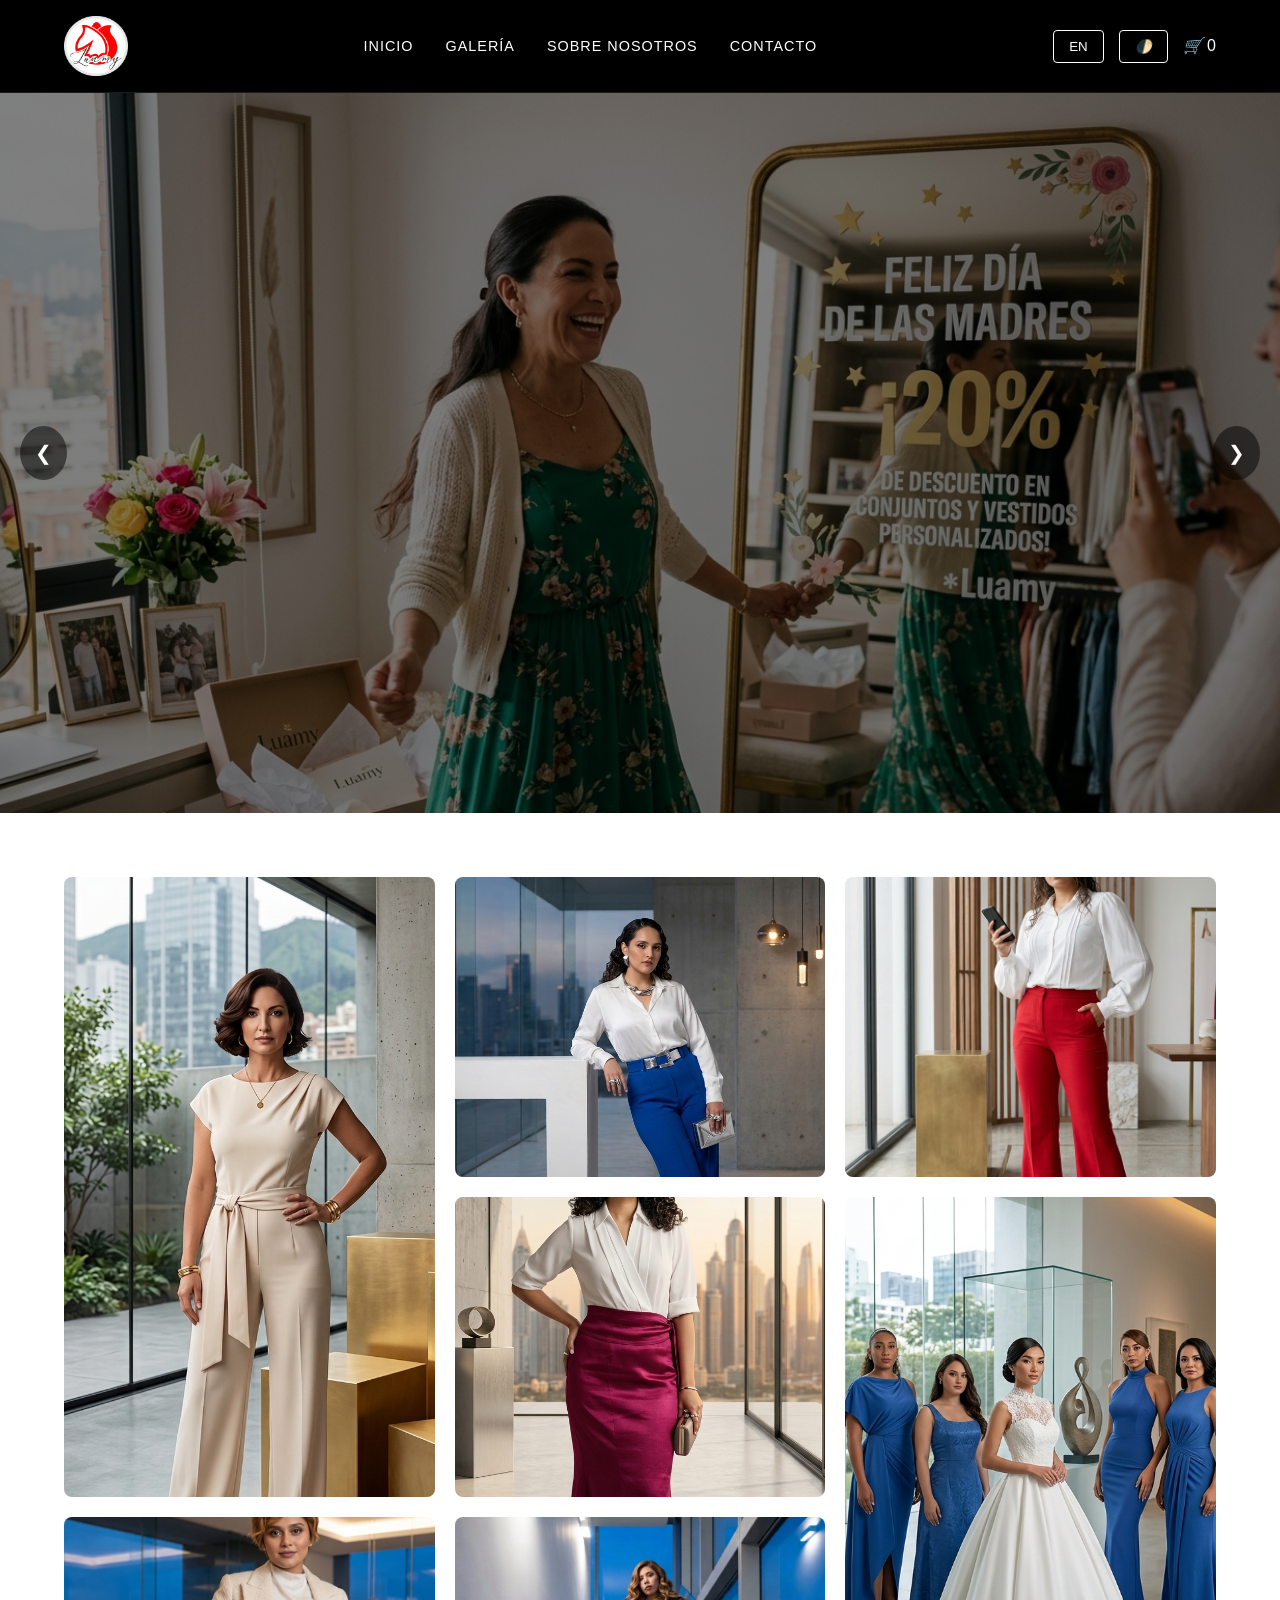
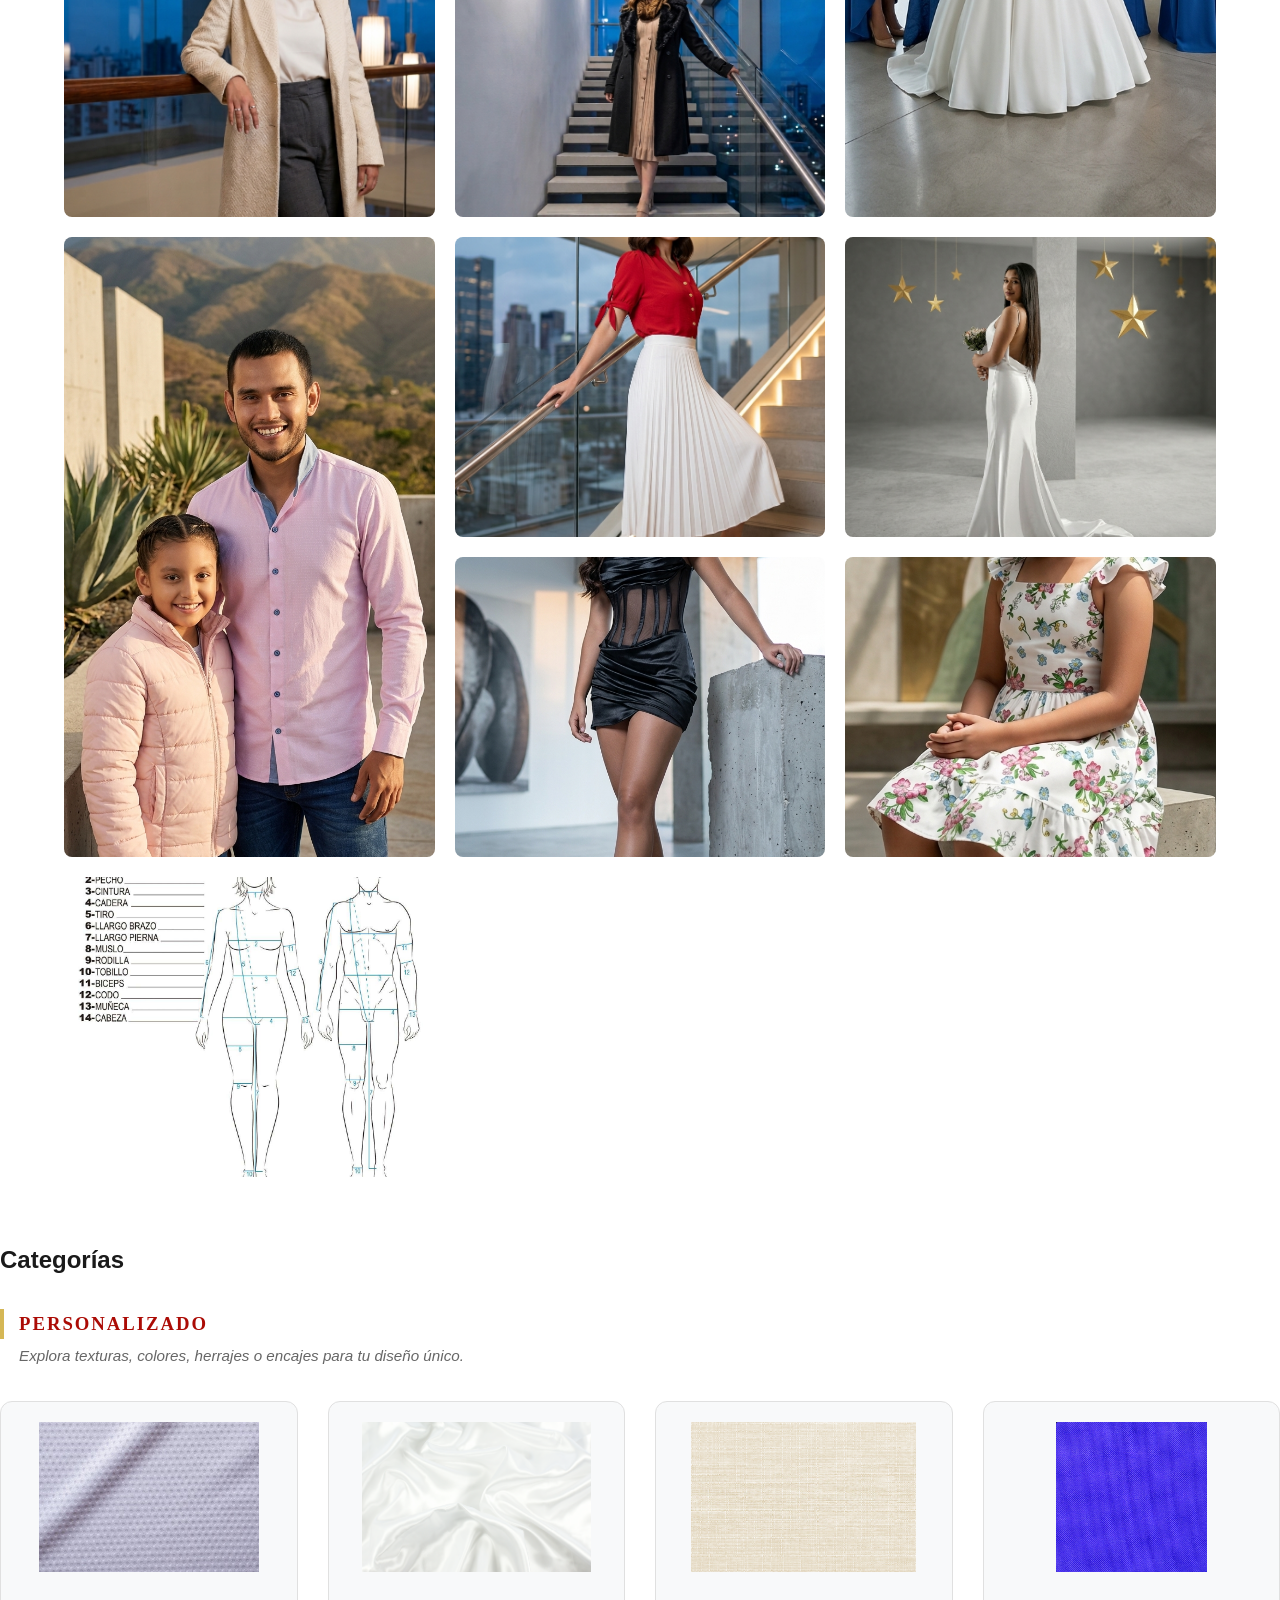
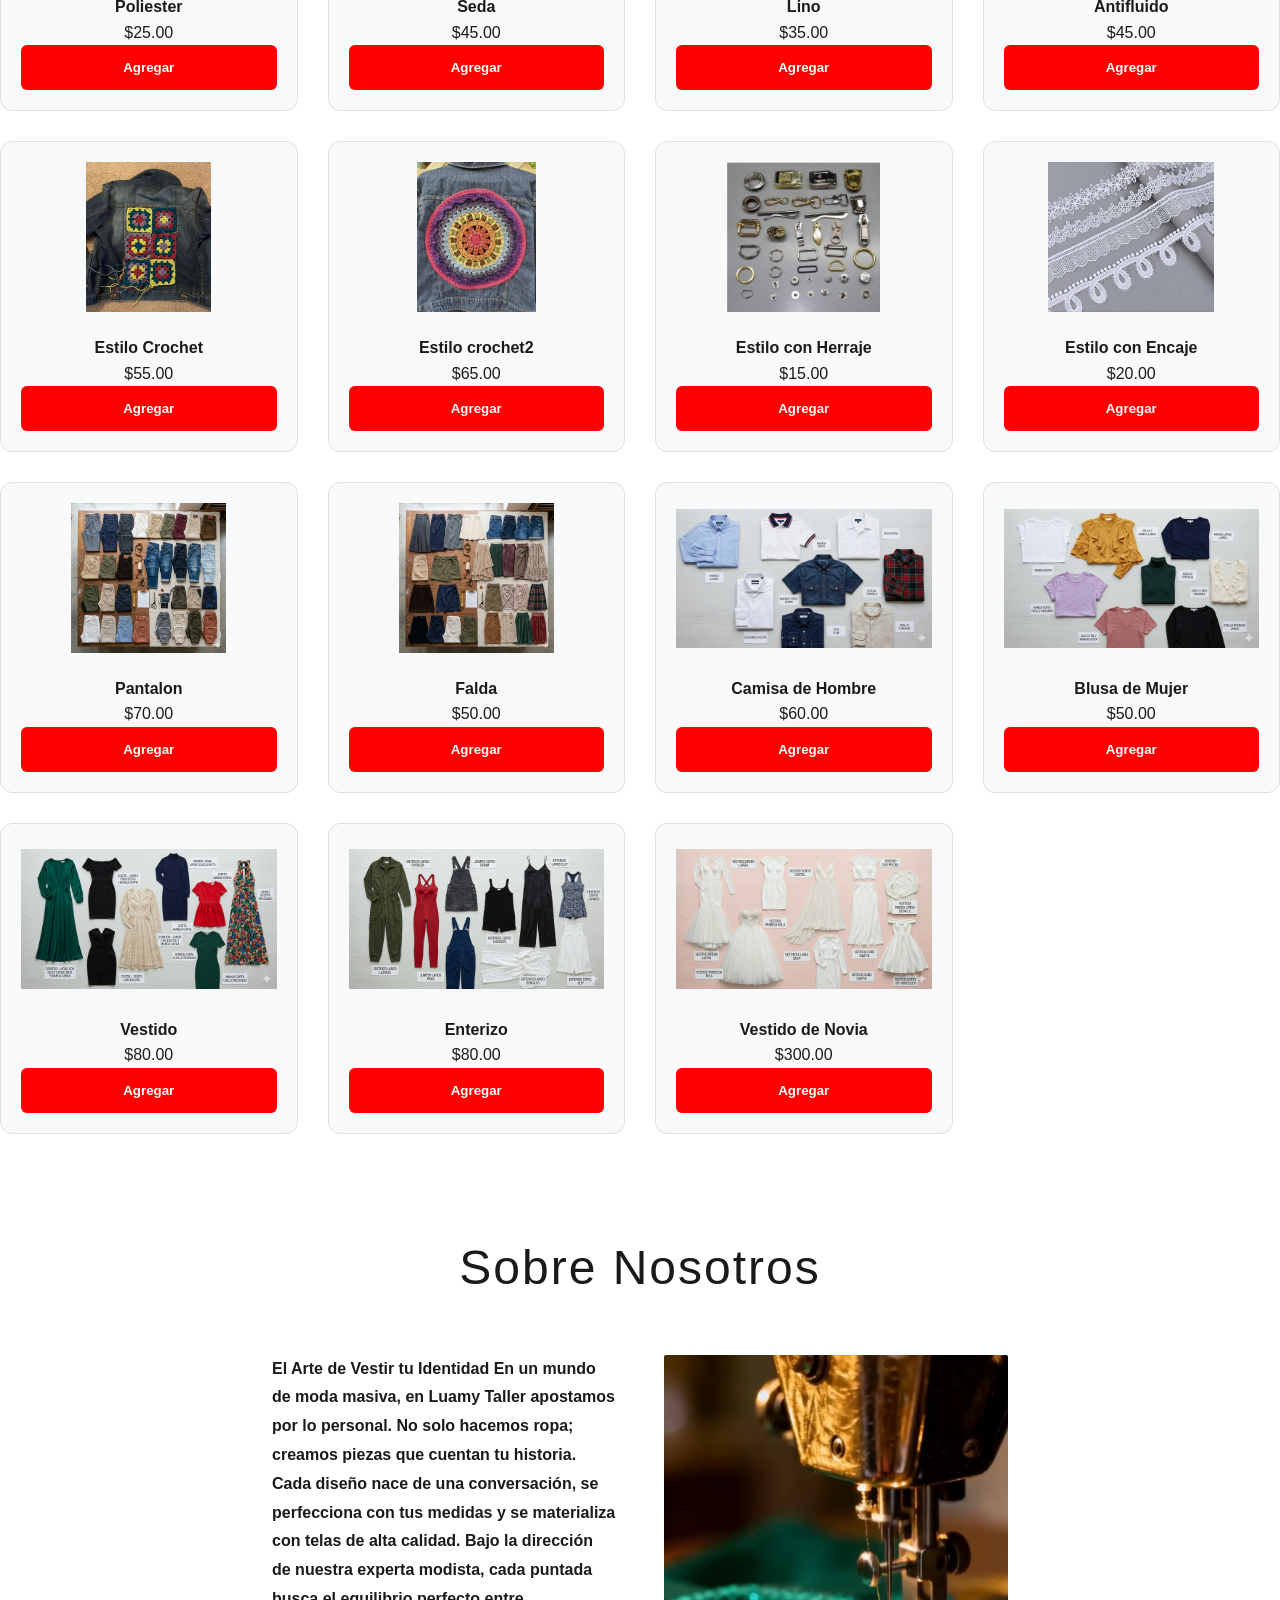
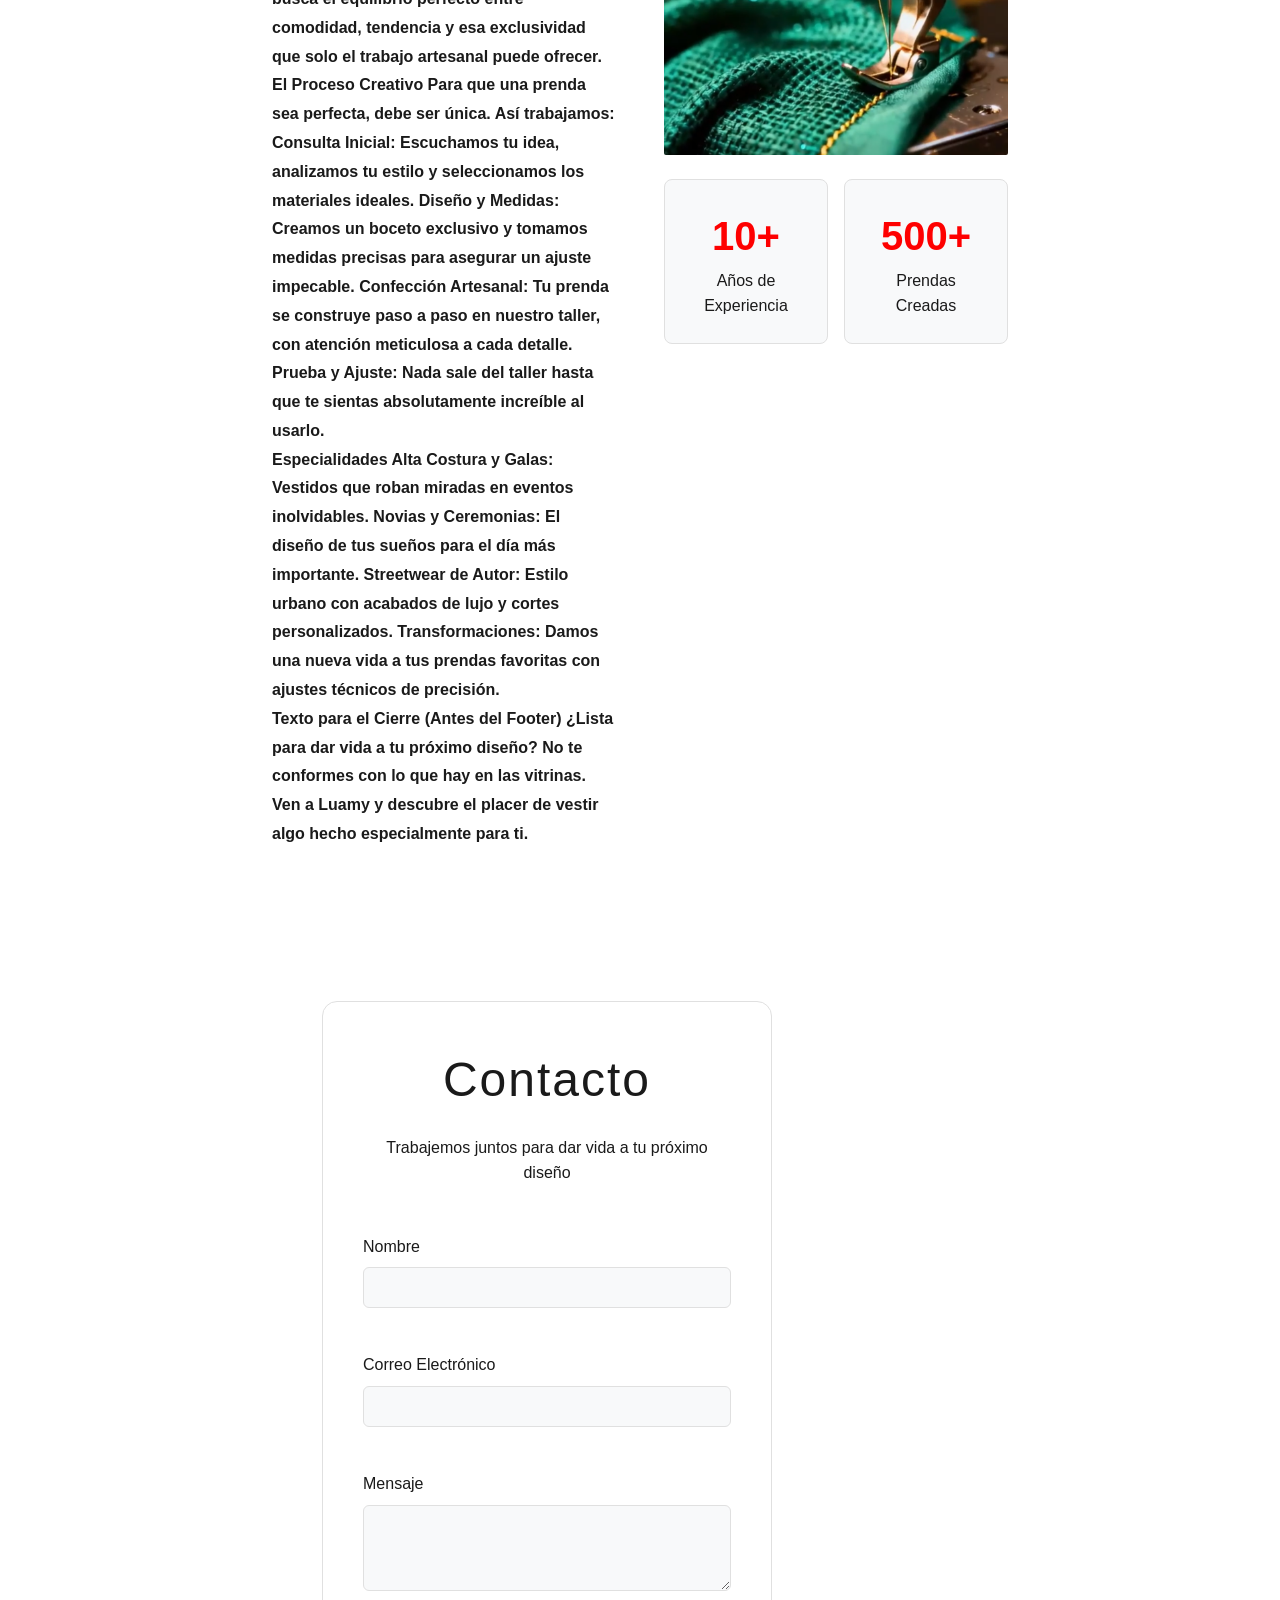
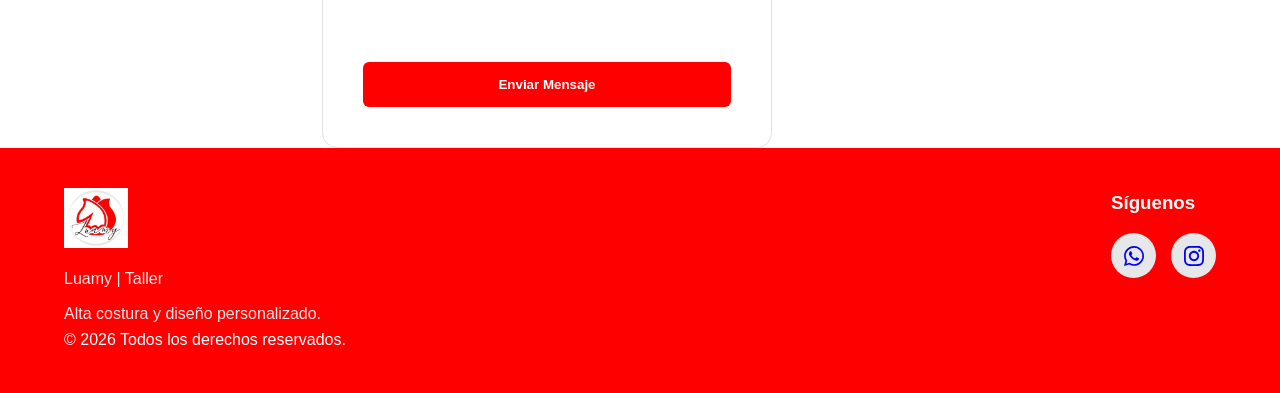
==== commit cf740d8f: "Carrito final" ====
--- a/index.html
+++ b/index.html
@@ -1,317 +1,309 @@
-<!DOCTYPE html>
-<html lang="es" data-theme="light">
-<head>
-    <meta charset="UTF-8">
-    <meta name="viewport" content="width=device-width, initial-scale=1.0">
-    <title>Luamy | Taller</title>
-    <link rel="stylesheet" href="style.css">
-</head>
-<body>
-    <nav class="navbar">
-        <div class="nav-container">
-            <img src="logo1.jpeg" alt="Luamy" style="height: 60px; width: auto;">
-            <ul class="nav-links" id="navLinks">
-                <li><a href="#home" data-key="nav-home">Inicio</a></li>
-                <li><a href="#gallery" data-key="nav-gallery">Galería</a></li>
-                <li><a href="#about" data-key="nav-about">Sobre Nosotros</a></li>
-                <li><a href="#contact" data-key="nav-contact">Contacto</a></li>
-            </ul>
-            <div class="nav-actions">
-                <button id="lang-toggle" class="btn-secondary">EN</button>
-                <button id="theme-toggle" class="btn-secondary"><i class="fas fa-moon">🌓</i></button>
-                <div class="cart-icon" onclick="toggleCart()">
-                    <i class="fas fa-shopping-cart">🛒</i>
-                    <span id="cart-count">0</span>
-                </div>
-            </div>
-        </div>
-    </nav>
-
-    <section class="slider" id="home">
-        <div class="slides">
-            <div class="slide active" style="background-image: linear-gradient(rgba(0,0,0,0.5), rgba(0,0,0,0.5)), url('https://images.unsplash.com/photo-1523381210434-271e8be1f52b?auto=format&fit=crop&w=1350&q=80')">
-                <div class="slide-content">
-                    
-                </div>
-            </div>
-            <div class="slide" style="background-image: linear-gradient(rgba(0,0,0,0.5), rgba(0,0,0,0.5)), url('https://images.unsplash.com/photo-1543076447-215ad9ba6923?auto=format&fit=crop&w=1350&q=80')">
-                <div class="slide-content">
-                    
-                </div>
-            </div>
-        </div>
-        <button class="prev" onclick="changeSlide(-1)">&#10094;</button>
-        <button class="next" onclick="changeSlide(1)">&#10095;</button>
-    </section>
-
-    <section class="gallery-container" id="gallery">
-        <div class="gallery-grid" id="galleryGrid">
-            <div class="gallery-item tall" data-category="conjuntos">
-                <img src="/Conjunto1.png" alt="Conjuntos Luamy">
-                <div class="gallery-overlay">
-                    <h3 class="gallery-title" data-key="gal-t1">Conjuntos</h3>
-                    <p class="gallery-category" data-key="gal-cat-maravillosos">Maravillosos</p>
-                </div>
-            </div>
-
-            <div class="gallery-item" data-category="conjuntos">
-                <img src="/Conjunto2.png" alt="Conjuntos de Gala">
-                <div class="gallery-overlay">
-                    <h3 class="gallery-title" data-key="gal-t2">Conjuntos</h3>
-                    <p class="gallery-category" data-key="gal-cat-gala">De Gala</p>
-                </div>
-            </div>
-
-            <div class="gallery-item" data-category="conjuntos">
-                <img src="/Conjunto3.png" alt="Estilo Personalizado">
-                <div class="gallery-overlay">
-                    <h3 class="gallery-title" data-key="gal-t3">Conjuntos</h3>
-                    <p class="gallery-category" data-key="gal-cat-estilo">Con Tu Estilo</p>
-                </div>
-            </div>
-
-            <div class="gallery-item" data-category="faldas">
-                <img src="/Faldas.png" alt="Faldas Elegantes">
-                <div class="gallery-overlay">
-                    <h3 class="gallery-title" data-key="gal-t4">Faldas</h3>
-                    <p class="gallery-category" data-key="gal-cat-elegantes">Elegantes</p>
-                </div>
-            </div>
-
-            <div class="gallery-item tall" data-category="novias">
-                <img src="/Novia.png" alt="Vestidos de Novia">
-                <div class="gallery-overlay">
-                    <h3 class="gallery-title" data-key="gal-t5">Novias</h3>
-                    <p class="gallery-category" data-key="gal-cat-unicas">Únicas</p>
-                </div>
-            </div>
-
-            <div class="gallery-item" data-category="gabanes">
-                <img src="/Gaban1.png" alt="Gabanes Exclusivos">
-                <div class="gallery-overlay">
-                    <h3 class="gallery-title" data-key="gal-t6">Gabanes</h3>
-                    <p class="gallery-category" data-key="gal-cat-diferentes">Diferentes</p>
-                </div>
-            </div>
-
-            <div class="gallery-item" data-category="gabanes">
-                <img src="/Gaban2.png" alt="Gabanes Elegantes">
-                <div class="gallery-overlay">
-                    <h3 class="gallery-title" data-key="gal-t7">Gabanes</h3>
-                    <p class="gallery-category" data-key="gal-cat-elegantes-2">Elegantes</p>
-                </div>
-            </div>
-
-            <div class="gallery-item tall" data-category="hombres">
-                <img src="/Hombre.png" alt="Moda Masculina">
-                <div class="gallery-overlay">
-                    <h3 class="gallery-title" data-key="gal-t8">Para</h3>
-                    <p class="gallery-category" data-key="gal-cat-hombres">Hombres</p>
-                </div>
-            </div>
-
-            <div class="gallery-item" data-category="faldas">
-                <img src="/Faldas2.png" alt="Faldas Casuales">
-                <div class="gallery-overlay">
-                    <h3 class="gallery-title" data-key="gal-t9">Faldas</h3>
-                    <p class="gallery-category" data-key="gal-cat-casuales">Casuales</p>
-                </div>
-            </div>
-
-            <div class="gallery-item" data-category="novias">
-                <img src="/Novia.png" alt="Eventos Matrimonios">
-                <div class="gallery-overlay">
-                    <h3 class="gallery-title" data-key="gal-t10">Para</h3>
-                    <p class="gallery-category" data-key="gal-cat-matrimonios">Matrimonios</p>
-                </div>
-            </div>
-
-            <div class="gallery-item" data-category="vestidos">
-                <img src="/Vestido1.png" alt="Vestidos Únicos">
-                <div class="gallery-overlay">
-                    <h3 class="gallery-title" data-key="gal-t11">Vestidos</h3>
-                    <p class="gallery-category" data-key="gal-cat-unicos">Únicos</p>
-                </div>
-            </div>
-
-            <div class="gallery-item" data-category="infantil">
-                <img src="/Infantil.png" alt="Moda Infantil">
-                <div class="gallery-overlay">
-                    <h3 class="gallery-title" data-key="gal-t12">Estilo</h3>
-                    <p class="gallery-category" data-key="gal-cat-infantil">Infantil</p>
-                </div>
-            </div>
-        </div>
-    </section>
-    <main class="container">
-        <h2 data-key="cat-title">Categorías</h2>
-        <section id="products-grid" class="products-grid"></section>
-    </main>
-    <div id="login-modal" class="cart-modal">
-        <div class="cart-content">
-            <span class="close" onclick="toggleLogin()">&times;</span>
-            <h2 data-key="login-title">Iniciar Sesión</h2>
-            <p style="margin-bottom: 20px; font-size: 0.9em; opacity: 0.8;">Por favor, ingresa para gestionar tu carrito.</p>
-            
-            <form id="login-form">
-                <div class="form-group">
-                    <label for="login-email">Usuario o Email</label>
-                    <input type="text" id="login-email" required>
-                </div>
-                <div class="form-group">
-                    <label for="login-pass">Contraseña</label>
-                    <input type="password" id="login-pass" required>
-                </div>
-                <button type="submit" class="btn-checkout" style="width: 100%; margin-top: 10px;">Ingresar</button>
-            </form>
-        </div>
-    </div>
-
-    <div id="cart-modal" class="cart-modal">
-        <div class="cart-content">
-            <span class="close" onclick="toggleCart()">&times;</span>
-            <h2 data-key="cart-title-modal">Tu Carrito</h2>
-            <div id="cart-items"></div>
-            <div class="cart-total">
-                <span data-key="total">Total</span>: $<span id="total-price">0</span>
-            </div>
-            <button class="btn-checkout" data-key="checkout">Finalizar Compra</button>
-        </div>
-    </div>
-
-    <section class="about-section" id="about">
-    <h2 data-key="about-title">Sobre Nosotros</h2>
-    <div class="about-content">
-        <div class="about-text">
-            <p data-key="about-p1"><strong>El Arte de Vestir tu Identidad
-            En un mundo de moda masiva, en Luamy Taller apostamos por lo personal. No solo hacemos ropa; creamos piezas que cuentan tu historia.<br>
-
-            Cada diseño nace de una conversación, se perfecciona con tus medidas y se materializa con telas de alta calidad. Bajo la dirección de nuestra experta modista, cada puntada busca el equilibrio perfecto entre comodidad, tendencia y esa exclusividad que solo el trabajo artesanal puede ofrecer.<br>
-
-            El Proceso Creativo
-            Para que una prenda sea perfecta, debe ser única. Así trabajamos:
-
-            Consulta Inicial: Escuchamos tu idea, analizamos tu estilo y seleccionamos los materiales ideales.
-
-            Diseño y Medidas: Creamos un boceto exclusivo y tomamos medidas precisas para asegurar un ajuste impecable.
-
-            Confección Artesanal: Tu prenda se construye paso a paso en nuestro taller, con atención meticulosa a cada detalle.
-
-            Prueba y Ajuste: Nada sale del taller hasta que te sientas absolutamente increíble al usarlo.<br>
-
-            Especialidades
-            Alta Costura y Galas: Vestidos que roban miradas en eventos inolvidables.
-
-            Novias y Ceremonias: El diseño de tus sueños para el día más importante.
-
-            Streetwear de Autor: Estilo urbano con acabados de lujo y cortes personalizados.
-
-            Transformaciones: Damos una nueva vida a tus prendas favoritas con ajustes técnicos de precisión.<br>
-
-            Texto para el Cierre (Antes del Footer)
-            ¿Lista para dar vida a tu próximo diseño?
-            No te conformes con lo que hay en las vitrinas. Ven a Luamy y descubre el placer de vestir algo hecho especialmente para ti.</strong></p>
-            
-        </div>
-            <div>
-                <div class="about-image">
-                    <img src="./Costuras.png" alt="Modista Luamy">
-                </div>
-                <div class="about-stats">
-                    <div class="stat-box">
-                        <div class="stat-number">10+</div>
-                        <div class="stat-label" data-key="stat-years">Años de Experiencia</div>
-                    </div>
-                    <div class="stat-box">
-                        <div class="stat-number">500+</div>
-                        <div class="stat-label" data-key="stat-created">Prendas Creadas</div>
-                    </div>
-                </div>
-            </div>
-        </div>
-    </section>
-
-    <section class="contact-section" id="contact">
-        <div id="contact-container" class="cart-content">
-        <h2 data-key="contact-title">Contacto</h2>
-        <p data-key="contact-subtitle">Trabajemos juntos para dar vida a tu próximo diseño</p>
-        
-        <form class="contact-form">
-            <div class="form-group">
-                <label for="name" data-key="form-name">Nombre</label>
-                <input type="text" id="name" name="name" required>
-            </div>
-            
-            <div class="form-group">
-                <label for="email" data-key="form-email">Correo Electrónico</label>
-                <input type="email" id="email" name="email" required>
-            </div>
-            
-            <div class="form-group">
-                <label for="message" data-key="form-message">Mensaje</label>
-                <textarea id="message" name="message" rows="4" required></textarea>
-            </div>
-
-            <button type="submit" class="btn-checkout" data-key="form-btn" style="width: 100%; margin-top: 20px;">
-                Enviar Mensaje
-            </button>
-        </form>
-        </div>
-
-    </section>
-        <div id="lightbox" class="lightbox">
-            <span class="close-lightbox">&times;</span>
-            <div class="lightbox-content-wrapper">
-                <img id="lightbox-img" src="" alt="Vista ampliada">
-            </div>
-            <div class="lightbox-controls">
-                <button id="zoom-in">🔍+</button>
-                <button id="zoom-out">🔍-</button>
-                <button id="reset-zoom">Reset</button>
-            </div>
-        </div>
-
-    <footer>
-        <div class="footer-grid">
-            <div class="footer-brand">
-                <img src="logo2.jpeg" alt="Logo" style="height: 60px;">
-                <p style="color: white; margin-top: 10px; opacity: 0.9;">Luamy | Taller</p>
-                <p style="color: white; margin-top: 10px; opacity: 0.9;">Alta costura y diseño personalizado.</p>
-            </div>
-            <div class="footer-socials">
-                <h3 data-key="footer-follow" style="color: white; margin-bottom: 15px;">Síguenos</h3>
-                <div class="social-icons-container">
-                    <div class="social-icons-container">
-                        <a href="https://wa.me/tu-numero" target="_blank" class="social-link">
-                        <svg xmlns="http://www.w3.org/2000/svg" viewBox="0 0 448 512" width="24" height="24">
-                            <path fill="currentColor" d="M380.9 97.1C339 55.1 283.2 32 223.9 32c-122.4 0-222 99.6-222 222 0 39.1 10.2 77.3 29.6 111L0 480l117.7-30.9c32.4 17.7 68.9 27 106.1 27h.1c122.3 0 224.1-99.6 224.1-222 0-59.3-25.2-115-67.1-157zm-157 341.6c-33.2 0-65.7-8.9-94-25.7l-6.7-4-69.8 18.3L72 359.2l-4.4-7c-18.5-29.4-28.2-63.3-28.2-98.2 0-101.7 82.8-184.5 184.6-184.5 49.3 0 95.6 19.2 130.4 54.1 34.8 34.9 56.2 81.2 56.1 130.5 0 101.8-84.9 184.6-186.6 184.6zm101.2-138.2c-5.5-2.8-32.8-16.2-37.9-18-5.1-1.9-8.8-2.8-12.5 2.8-3.7 5.6-14.3 18-17.6 21.8-3.2 3.7-6.5 4.2-12 1.4-32.6-16.3-54-29.1-75.5-66-5.7-9.8 5.7-9.1 16.3-30.3 1.8-3.7.9-6.9-.5-9.7-1.4-2.8-12.5-30.1-17.1-41.2-4.5-10.8-9.1-9.3-12.5-9.5-3.2-.2-6.9-.2-10.6-.2-3.7 0-9.7 1.4-14.8 6.9-5.1 5.6-19.4 19-19.4 46.3 0 27.3 19.9 53.7 22.6 57.4 2.8 3.7 39.1 59.7 94.8 83.8 35.2 15.2 49 16.5 66.6 13.9 10.7-1.6 32.8-13.4 37.4-26.4 4.6-13 4.6-24.1 3.2-26.4-1.3-2.5-5-3.9-10.5-6.6z"/>
-                        </svg>
-                        </a>
-                        <a href="https://www.instagram.com/luamytaller/" target="_blank" class="social-link">
-                        <svg xmlns="http://www.w3.org/2000/svg" viewBox="0 0 448 512" width="24" height="24">
-                            <path fill="currentColor" d="M224.1 141c-63.6 0-114.9 51.3-114.9 114.9s51.3 114.9 114.9 114.9S339 319.5 339 255.9 287.7 141 224.1 141zm0 189.6c-41.1 0-74.7-33.5-74.7-74.7s33.5-74.7 74.7-74.7 74.7 33.5 74.7 74.7-33.6 74.7-74.7 74.7zm146.4-194.3c0 14.9-12 26.8-26.8 26.8-14.9 0-26.8-12-26.8-26.8s12-26.8 26.8-26.8 26.8 12 26.8 26.8zm76.1 27.2c-1.7-35.9-9.9-67.7-36.2-93.9-26.2-26.2-58-34.4-93.9-36.2-37-2.1-147.9-2.1-184.9 0-35.8 1.7-67.6 9.9-93.9 36.1s-34.4 58-36.2 93.9c-2.1 37-2.1 147.9 0 184.9 1.7 35.9 9.9 67.7 36.2 93.9s58 34.4 93.9 36.2c37 2.1 147.9 2.1 184.9 0 35.9-1.7 67.7-9.9 93.9-36.2 26.2-26.2 34.4-58 36.2-93.9 2.1-37 2.1-147.8 0-184.8zM398.8 388c-7.8 19.6-22.9 34.7-42.6 42.6-29.5 11.7-99.5 9-132.1 9s-102.7 2.6-132.1-9c-19.6-7.8-34.7-22.9-42.6-42.6-11.7-29.5-9-99.5-9-132.1s-2.6-102.7 9-132.1c7.8-19.6 22.9-34.7 42.6-42.6 29.5-11.7 99.5-9 132.1-9s102.7-2.6 132.1 9c19.6 7.8 34.7 22.9 42.6 42.6 11.7 29.5 9 99.5 9 132.1s2.7 102.7-9 132.1z"/>
-                        </svg>
-                        </a>
-                    </div>
-                </div>
-            </div>
-        </div>
-        <div class="copyright">
-            <p data-key="copyright">© 2026 Todos los derechos reservados.</p>
-        </div>
-    </footer>
-
-    <script src="script.js"></script>
-    <div id="lightbox" class="lightbox">
-        <span class="close-lightbox">&times;</span>
-        <div class="lightbox-content-wrapper">
-            <img id="lightbox-img" src="" alt="Vista ampliada">
-        </div>
-        <div class="lightbox-controls">
-            <button id="zoom-in">🔍+</button>
-            <button id="zoom-out">🔍-</button>
-            <button id="reset-zoom">Reset</button>
-        </div>
-    </div>
-</body>
-</html>+<!DOCTYPE html>
+<html lang="es" data-theme="light">
+<head>
+    <meta charset="UTF-8">
+    <meta name="viewport" content="width=device-width, initial-scale=1.0">
+    <title>Luamy | Taller</title>
+    <link rel="stylesheet" href="style.css">
+</head>
+<body>
+    <nav class="navbar">
+        <section class="nav-container">
+            <img src="logo1.jpeg" alt="Luamy" style="height: 60px; width: auto;">
+            <ul class="nav-links" id="navLinks">
+                <li><a href="#home" data-key="nav-home">Inicio</a></li>
+                <li><a href="#gallery" data-key="nav-gallery">Galería</a></li>
+                <li><a href="#about" data-key="nav-about">Sobre Nosotros</a></li>
+                <li><a href="#contact" data-key="nav-contact">Contacto</a></li>
+            </ul>
+            <section class="nav-actions">
+                <button id="lang-toggle" class="btn-secondary">EN</button>
+                <button id="theme-toggle" class="btn-secondary"><i class="fas fa-moon">🌓</i></button>
+                <section class="cart-icon" onclick="toggleCart()">
+                    <i class="fas fa-shopping-cart">🛒</i>
+                    <span id="cart-count">0</span>
+                </section>
+            </section>
+        </section>
+    </nav>
+
+    <section class="slider" id="home">
+        <section class="slides">
+            <figure class="slide active" style="background-image: linear-gradient(rgba(0,0,0,0.5), rgba(0,0,0,0.5)), url('./descuento.png')">
+                <figcaption class="slide-content">
+                    
+                </figcaption>
+            </figure>
+            <figure class="slide" style="background-image: linear-gradient(rgba(0,0,0,0.5), rgba(0,0,0,0.5)), url('./slider2.png')">
+                <figcaption class="slide-content">
+                    
+                </figcaption>
+            </figure>
+        </section>
+        <button class="prev" onclick="changeSlide(-1)">&#10094;</button>
+        <button class="next" onclick="changeSlide(1)">&#10095;</button>
+    </section>
+
+    <section class="gallery-container" id="gallery">
+        <section class="gallery-grid" id="galleryGrid">
+
+            <figure class="gallery-item tall" data-category="conjuntos">
+                <img src="./Conjunto1.png" alt="Conjuntos Luamy">
+                <figcaption class="gallery-overlay">
+                    <h3 class="gallery-title" data-key="gal-t1">Conjuntos</h3>
+                    <p class="gallery-category" data-key="gal-cat-maravillosos">Maravillosos</p>
+                </figcaption>
+            </figure>
+
+            <figure class="gallery-item" data-category="conjuntos">
+                <img src="./Conjunto2.png" alt="Conjuntos de Gala">
+                <figcaption class="gallery-overlay">
+                    <h3 class="gallery-title" data-key="gal-t2">Conjuntos</h3>
+                    <p class="gallery-category" data-key="gal-cat-gala">De Gala</p>
+                </figcaption>
+            </figure>
+
+            <figure class="gallery-item" data-category="conjuntos">
+                <img src="./Conjunto3.png" alt="Estilo Personalizado">
+                <figcaption class="gallery-overlay">
+                    <h3 class="gallery-title" data-key="gal-t3">Conjuntos</h3>
+                    <p class="gallery-category" data-key="gal-cat-estilo">Con Tu Estilo</p>
+                </figcaption>
+            </figure>
+
+            <figure class="gallery-item" data-category="faldas">
+                <img src="./Faldas.png" alt="Faldas Elegantes">
+                <figcaption class="gallery-overlay">
+                    <h3 class="gallery-title" data-key="gal-t4">Faldas</h3>
+                    <p class="gallery-category" data-key="gal-cat-elegantes">Elegantes</p>
+                </figcaption>
+            </figure>
+
+            <figure class="gallery-item tall" data-category="novias">
+                <img src="./Novia.png" alt="Vestidos de Novia">
+                <figcaption class="gallery-overlay">
+                    <h3 class="gallery-title" data-key="gal-t5">Novias</h3>
+                    <p class="gallery-category" data-key="gal-cat-unicas">Únicas</p>
+                </figcaption>
+            </figure>
+
+            <figure class="gallery-item" data-category="gabanes">
+                <img src="./Gaban1.png" alt="Gabanes Exclusivos">
+                <figcaption class="gallery-overlay">
+                    <h3 class="gallery-title" data-key="gal-t6">Gabanes</h3>
+                    <p class="gallery-category" data-key="gal-cat-diferentes">Diferentes</p>
+                </figcaption>
+            </figure>
+
+            <figure class="gallery-item" data-category="gabanes">
+                <img src="./Gaban2.png" alt="Gabanes Elegantes">
+                <figcaption class="gallery-overlay">
+                    <h3 class="gallery-title" data-key="gal-t7">Gabanes</h3>
+                    <p class="gallery-category" data-key="gal-cat-elegantes-2">Elegantes</p>
+                </figcaption>
+            </figure>
+
+            <figure class="gallery-item tall" data-category="hombres">
+                <img src="./Hombre.png" alt="Moda Masculina">
+                <figcaption class="gallery-overlay">
+                    <h3 class="gallery-title" data-key="gal-t8">Para</h3>
+                    <p class="gallery-category" data-key="gal-cat-hombres">Hombres</p>
+                </figcaption>
+            </figure>
+
+            <figure class="gallery-item" data-category="faldas">
+                <img src="./Faldas2.png" alt="Faldas Casuales">
+                <figcaption class="gallery-overlay">
+                    <h3 class="gallery-title" data-key="gal-t9">Faldas</h3>
+                    <p class="gallery-category" data-key="gal-cat-casuales">Casuales</p>
+                </figcaption>
+            </figure>
+
+            <figure class="gallery-item" data-category="novias">
+                <img src="./Novia2.png" alt="Eventos Matrimonios">
+                <figcaption class="gallery-overlay">
+                    <h3 class="gallery-title" data-key="gal-t10">Para</h3>
+                    <p class="gallery-category" data-key="gal-cat-matrimonios">Matrimonios</p>
+                </figcaption>
+            </figure>
+
+            <figure class="gallery-item" data-category="vestidos">
+                <img src="./Vestido1.png" alt="Vestidos Únicos">
+                <figcaption class="gallery-overlay">
+                    <h3 class="gallery-title" data-key="gal-t11">Vestidos</h3>
+                    <p class="gallery-category" data-key="gal-cat-unicos">Únicos</p>
+                </figcaption>
+            </figure>
+
+            <figure class="gallery-item" data-category="infantil">
+                <img src="./Infantil.png" alt="Moda Infantil">
+                <figcaption class="gallery-overlay">
+                    <h3 class="gallery-title" data-key="gal-t12">Estilo</h3>
+                    <p class="gallery-category" data-key="gal-cat-infantil">Infantil</p>
+                </figcaption>
+            </figure>
+            <div class="gallery-item" data-category="infantil">
+                <img src="./formulario-medidas-pedido.jpg" alt="Moda Infantil">
+                <div class="gallery-overlay">
+                    <h3 class="gallery-title" data-key="gal-t12">Estilo</h3>
+                    <p class="gallery-category" data-key="gal-cat-infantil">Infantil</p>
+                </div>
+            </div>
+        </section>
+    </section>
+
+    <main class="container">
+        <h2 data-key="cat-title">Categorías</h2>
+
+        <h3 style="font-family: 'Playfair Display', serif; color: #ab0b05; text-transform: uppercase; letter-spacing: 2px; border-left: 4px solid #d2b249ee; padding-left: 15px; margin-top: 30px;">Personalizado</h3>
+        <p style="font-style: italic; color: #666; margin-top: 5px; margin-bottom: 20px; font-size: 0.95rem; padding-left: 19px;">
+        Explora texturas, colores, herrajes o encajes para tu diseño único.
+    </p>
+        <section id="products-grid" class="products-grid"></section>
+    </main>
+
+    <section id="cart-modal" class="cart-modal">
+        <section class="cart-content">
+            <span class="close" onclick="toggleCart()">&times;</span>
+            <h2 data-key="cart-title-modal">Tu Carrito</h2>
+            <span id="cart-items"></span>
+            <span class="cart-total">
+                 <!-- Agrega esto dentro de tu contenedor del carrito -->
+                <figure style="margin-top: 15px;">
+                    <label for="order-notes" style="display: block; margin-bottom: 5px; font-weight: bold;">
+                        Personaliza tu pedido:
+                    </label>
+                    <textarea id="order-notes" rows="3" placeholder="Ej: Color, talla..." 
+                            style="width: 100%; padding: 8px; border-radius: 5px; border: 1px solid #ccc;"></textarea>
+                </figure>
+                <span data-key="total">Total</span>: $<span id="total-price">0</span>
+            </span>
+            <button class="btn-checkout" data-key="checkout">Finalizar Compra</button>
+        </section>
+    </section>
+
+    <section class="about-section" id="about">
+    <h2 data-key="about-title">Sobre Nosotros</h2>
+    <section class="about-content">
+        <article class="about-text">
+            <p data-key="about-p1"><strong>El Arte de Vestir tu Identidad
+            En un mundo de moda masiva, en Luamy Taller apostamos por lo personal. No solo hacemos ropa; creamos piezas que cuentan tu historia.<br>
+
+            Cada diseño nace de una conversación, se perfecciona con tus medidas y se materializa con telas de alta calidad. Bajo la dirección de nuestra experta modista, cada puntada busca el equilibrio perfecto entre comodidad, tendencia y esa exclusividad que solo el trabajo artesanal puede ofrecer.<br>
+
+            El Proceso Creativo
+            Para que una prenda sea perfecta, debe ser única. Así trabajamos:
+
+            Consulta Inicial: Escuchamos tu idea, analizamos tu estilo y seleccionamos los materiales ideales.
+
+            Diseño y Medidas: Creamos un boceto exclusivo y tomamos medidas precisas para asegurar un ajuste impecable.
+
+            Confección Artesanal: Tu prenda se construye paso a paso en nuestro taller, con atención meticulosa a cada detalle.
+
+            Prueba y Ajuste: Nada sale del taller hasta que te sientas absolutamente increíble al usarlo.<br>
+
+            Especialidades
+            Alta Costura y Galas: Vestidos que roban miradas en eventos inolvidables.
+
+            Novias y Ceremonias: El diseño de tus sueños para el día más importante.
+
+            Streetwear de Autor: Estilo urbano con acabados de lujo y cortes personalizados.
+
+            Transformaciones: Damos una nueva vida a tus prendas favoritas con ajustes técnicos de precisión.<br>
+
+            Texto para el Cierre (Antes del Footer)
+            ¿Lista para dar vida a tu próximo diseño?
+            No te conformes con lo que hay en las vitrinas. Ven a Luamy y descubre el placer de vestir algo hecho especialmente para ti.</strong></p>
+            
+        </article>
+            <section>
+                <figure class="about-image">
+                    <img src="./Costuras.png" alt="Modista_Luamy">
+                </figure>
+                <section class="about-stats">
+                    <figure class="stat-box">
+                        <figcaption class="stat-number">10+</figcaption>
+                        <figcaption class="stat-label" data-key="stat-years">Años de Experiencia</figcaption>
+                    </figure>
+                    <figure class="stat-box">
+                        <figcaption class="stat-number">500+</figcaption>
+                        <figcaption class="stat-label" data-key="stat-created">Prendas Creadas</figcaption>
+                    </figure>
+                </section>
+            </section>
+        </section>
+    </section>
+
+    <section class="contact-section" id="contact">
+        <section id="contact-container" class="cart-content">
+        <h2 data-key="contact-title">Contacto</h2>
+        <p data-key="contact-subtitle">Trabajemos juntos para dar vida a tu próximo diseño</p>
+        
+        <form class="contact-form">
+            <span class="form-group">
+                <label for="name" data-key="form-name">Nombre</label>
+                <input type="text" id="name" name="name" required>
+            </span>
+            
+            <span class="form-group">
+                <label for="email" data-key="form-email">Correo Electrónico</label>
+                <input type="email" id="email" name="email" required>
+            </span>
+            
+            <span class="form-group">
+                <label for="message" data-key="form-message">Mensaje</label>
+                <textarea id="message" name="message" rows="4" required></textarea>
+            </span>
+
+            <button type="submit" class="btn-checkout" data-key="form-btn" style="width: 100%; margin-top: 20px;">
+                Enviar Mensaje
+            </button>
+        </form>
+    </section>
+    </section>
+
+    <section id="lightbox" class="lightbox">
+        <span class="close-lightbox">&times;</span>
+        <figure class="lightbox-content-wrapper">
+            <img id="lightbox-img" src="" alt="Vista ampliada">
+        </figure>
+        <span class="lightbox-controls">
+            <button id="zoom-in">🔍+</button>
+            <button id="zoom-out">🔍-</button>
+            <button id="reset-zoom">Reset</button>
+        </span>
+    </section>
+
+    <footer>
+        <section class="footer-grid">
+            <section class="footer-brand">
+                <img src="logo2.jpeg" alt="Logo" style="height: 60px;">
+                <p style="color: white; margin-top: 10px; opacity: 0.9;">Luamy | Taller</p>
+                <p style="color: white; margin-top: 10px; opacity: 0.9;">Alta costura y diseño personalizado.</p>
+            </section>
+            <section class="footer-socials">
+                <h3 data-key="footer-follow" style="color: white; margin-bottom: 15px;">Síguenos</h3>
+                <section class="social-icons-container">
+                    <section class="social-icons-container">
+                        <a href="https://wa.me/tu-numero" target="_blank" class="social-link">
+                        <svg xmlns="http://www.w3.org/2000/svg" viewBox="0 0 448 512" width="24" height="24">
+                            <path fill="currentColor" d="M380.9 97.1C339 55.1 283.2 32 223.9 32c-122.4 0-222 99.6-222 222 0 39.1 10.2 77.3 29.6 111L0 480l117.7-30.9c32.4 17.7 68.9 27 106.1 27h.1c122.3 0 224.1-99.6 224.1-222 0-59.3-25.2-115-67.1-157zm-157 341.6c-33.2 0-65.7-8.9-94-25.7l-6.7-4-69.8 18.3L72 359.2l-4.4-7c-18.5-29.4-28.2-63.3-28.2-98.2 0-101.7 82.8-184.5 184.6-184.5 49.3 0 95.6 19.2 130.4 54.1 34.8 34.9 56.2 81.2 56.1 130.5 0 101.8-84.9 184.6-186.6 184.6zm101.2-138.2c-5.5-2.8-32.8-16.2-37.9-18-5.1-1.9-8.8-2.8-12.5 2.8-3.7 5.6-14.3 18-17.6 21.8-3.2 3.7-6.5 4.2-12 1.4-32.6-16.3-54-29.1-75.5-66-5.7-9.8 5.7-9.1 16.3-30.3 1.8-3.7.9-6.9-.5-9.7-1.4-2.8-12.5-30.1-17.1-41.2-4.5-10.8-9.1-9.3-12.5-9.5-3.2-.2-6.9-.2-10.6-.2-3.7 0-9.7 1.4-14.8 6.9-5.1 5.6-19.4 19-19.4 46.3 0 27.3 19.9 53.7 22.6 57.4 2.8 3.7 39.1 59.7 94.8 83.8 35.2 15.2 49 16.5 66.6 13.9 10.7-1.6 32.8-13.4 37.4-26.4 4.6-13 4.6-24.1 3.2-26.4-1.3-2.5-5-3.9-10.5-6.6z"/>
+                        </svg>
+                        </a>
+                        <a href="https://www.instagram.com/luamytaller/" target="_blank" class="social-link">
+                        <svg xmlns="http://www.w3.org/2000/svg" viewBox="0 0 448 512" width="24" height="24">
+                            <path fill="currentColor" d="M224.1 141c-63.6 0-114.9 51.3-114.9 114.9s51.3 114.9 114.9 114.9S339 319.5 339 255.9 287.7 141 224.1 141zm0 189.6c-41.1 0-74.7-33.5-74.7-74.7s33.5-74.7 74.7-74.7 74.7 33.5 74.7 74.7-33.6 74.7-74.7 74.7zm146.4-194.3c0 14.9-12 26.8-26.8 26.8-14.9 0-26.8-12-26.8-26.8s12-26.8 26.8-26.8 26.8 12 26.8 26.8zm76.1 27.2c-1.7-35.9-9.9-67.7-36.2-93.9-26.2-26.2-58-34.4-93.9-36.2-37-2.1-147.9-2.1-184.9 0-35.8 1.7-67.6 9.9-93.9 36.1s-34.4 58-36.2 93.9c-2.1 37-2.1 147.9 0 184.9 1.7 35.9 9.9 67.7 36.2 93.9s58 34.4 93.9 36.2c37 2.1 147.9 2.1 184.9 0 35.9-1.7 67.7-9.9 93.9-36.2 26.2-26.2 34.4-58 36.2-93.9 2.1-37 2.1-147.8 0-184.8zM398.8 388c-7.8 19.6-22.9 34.7-42.6 42.6-29.5 11.7-99.5 9-132.1 9s-102.7 2.6-132.1-9c-19.6-7.8-34.7-22.9-42.6-42.6-11.7-29.5-9-99.5-9-132.1s-2.6-102.7 9-132.1c7.8-19.6 22.9-34.7 42.6-42.6 29.5-11.7 99.5-9 132.1-9s102.7-2.6 132.1 9c19.6 7.8 34.7 22.9 42.6 42.6 11.7 29.5 9 99.5 9 132.1s2.7 102.7-9 132.1z"/>
+                        </svg>
+                        </a>
+                    </section>
+                </section>
+            </section>
+        </section>
+        <p class="copyright">
+            <p data-key="copyright">© 2026 Todos los derechos reservados.</p>
+        </p>
+    </footer>
+
+    <script src="script.js"></script>
+</body>
+</html>
